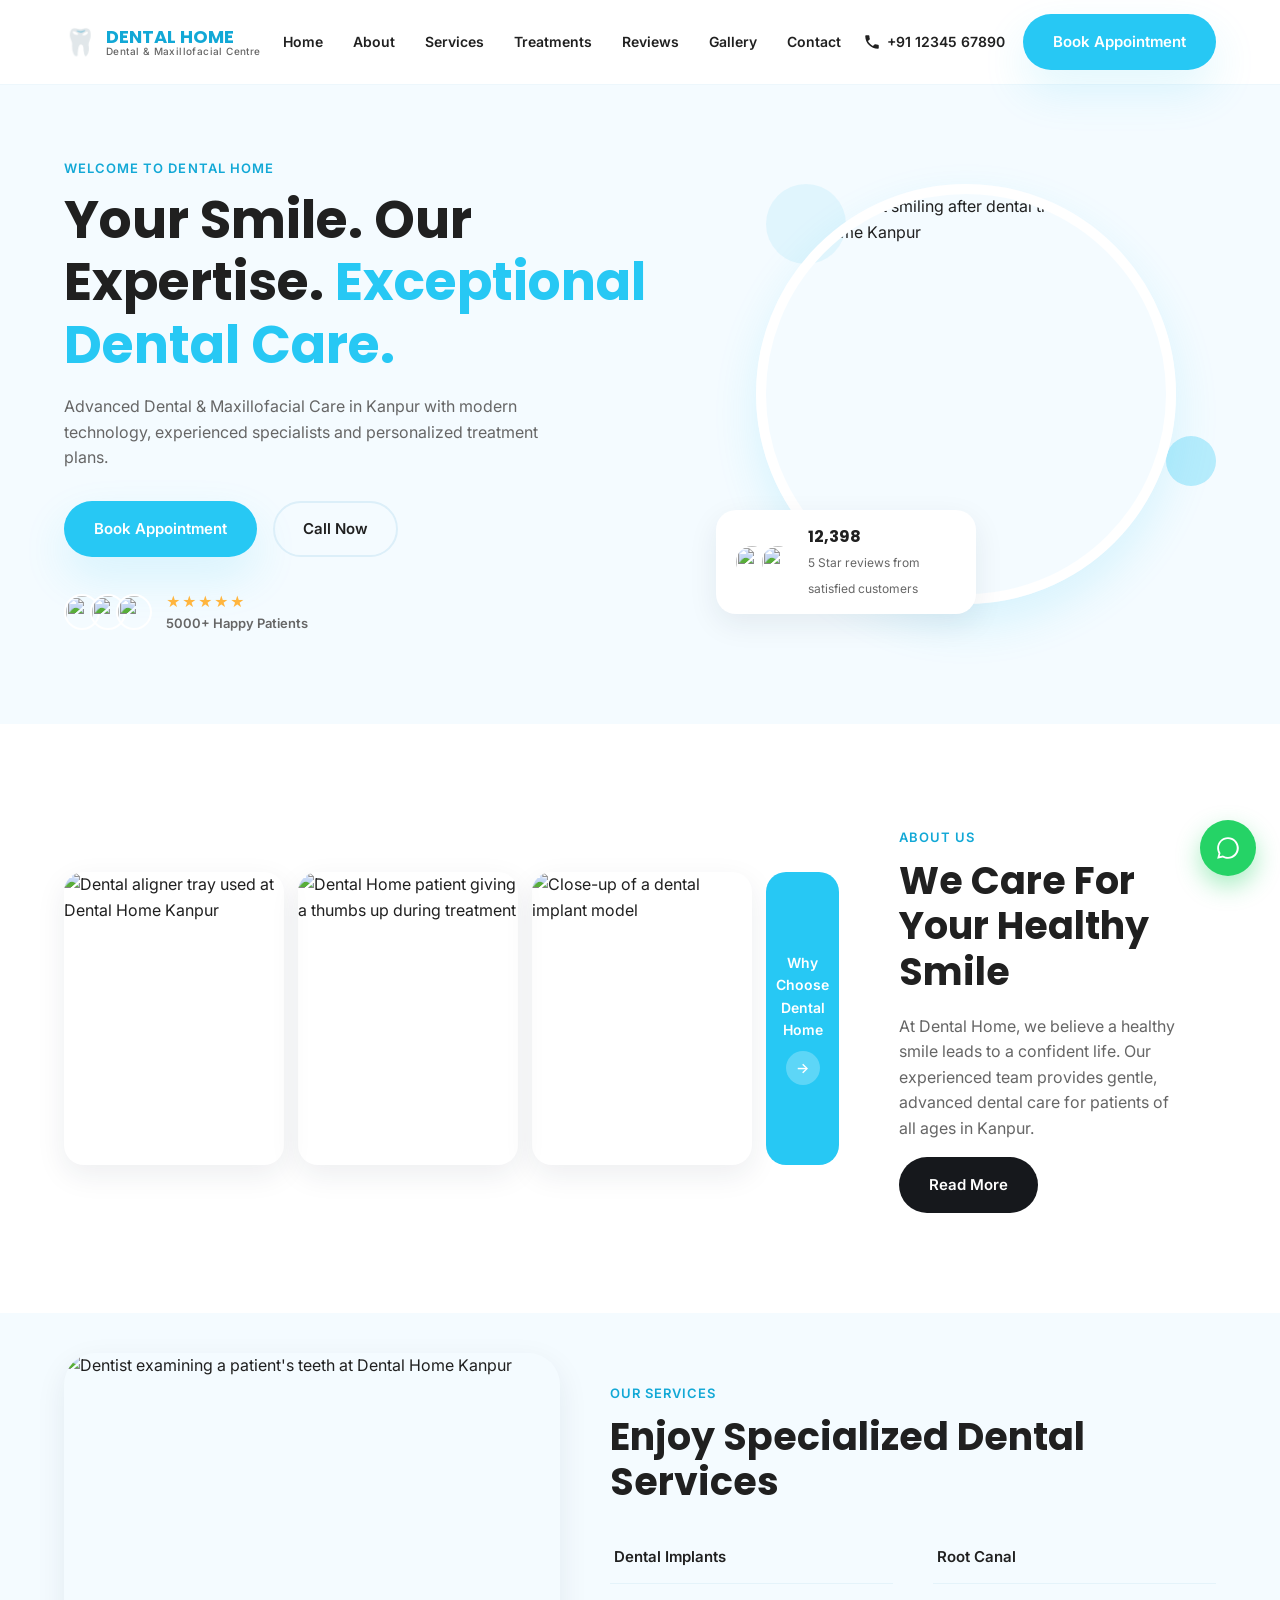
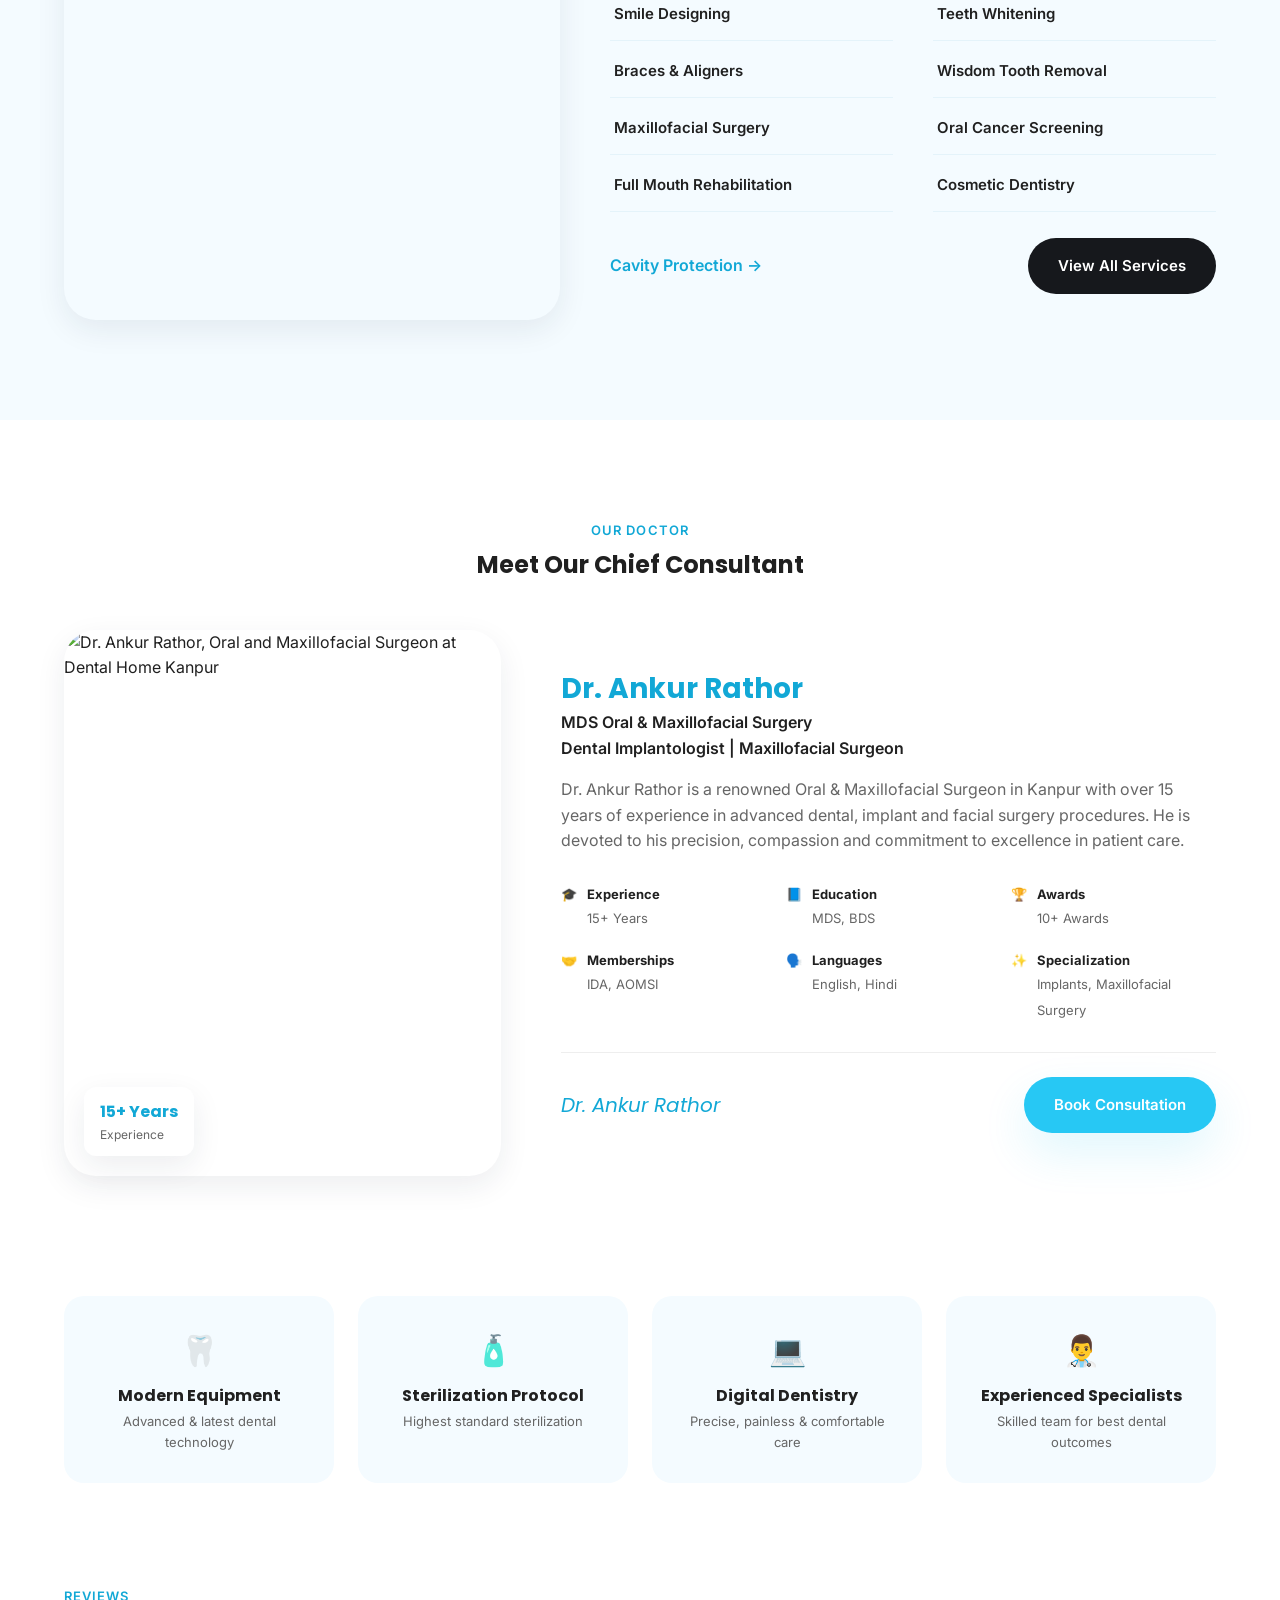
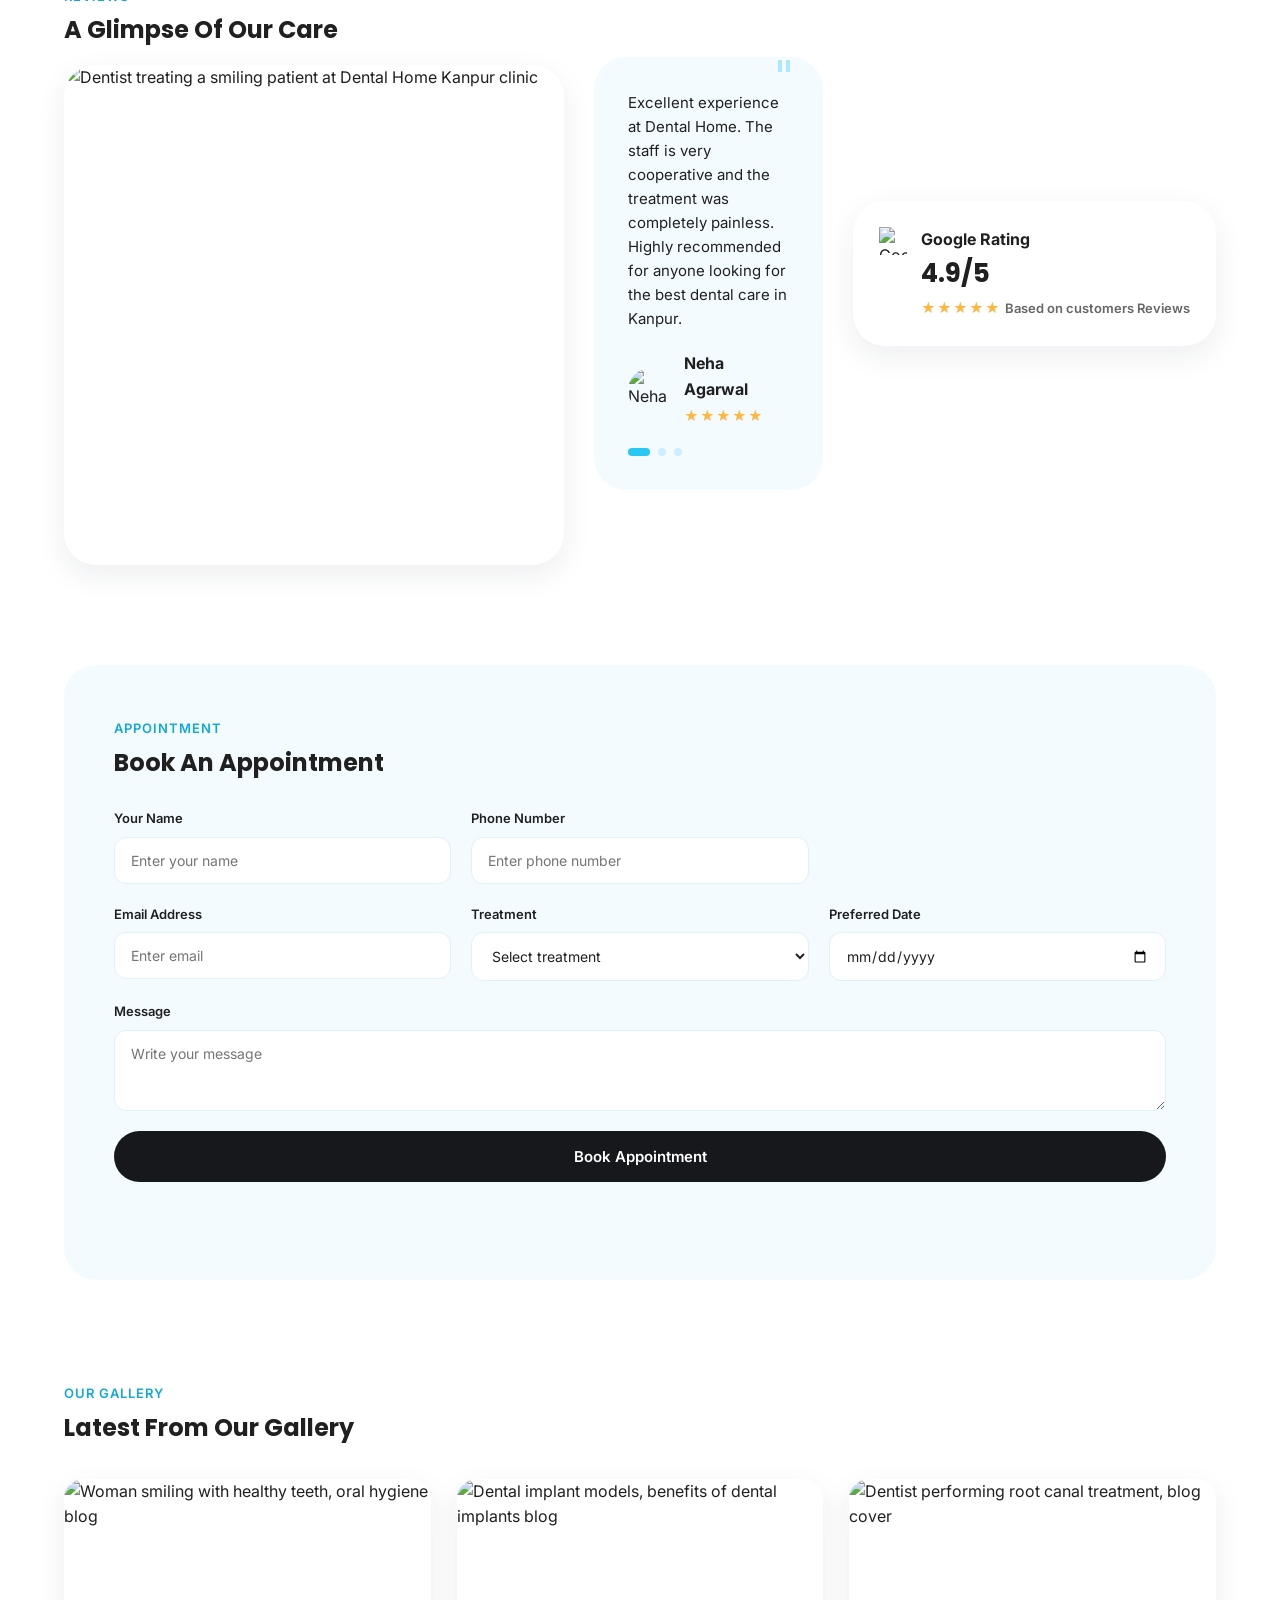
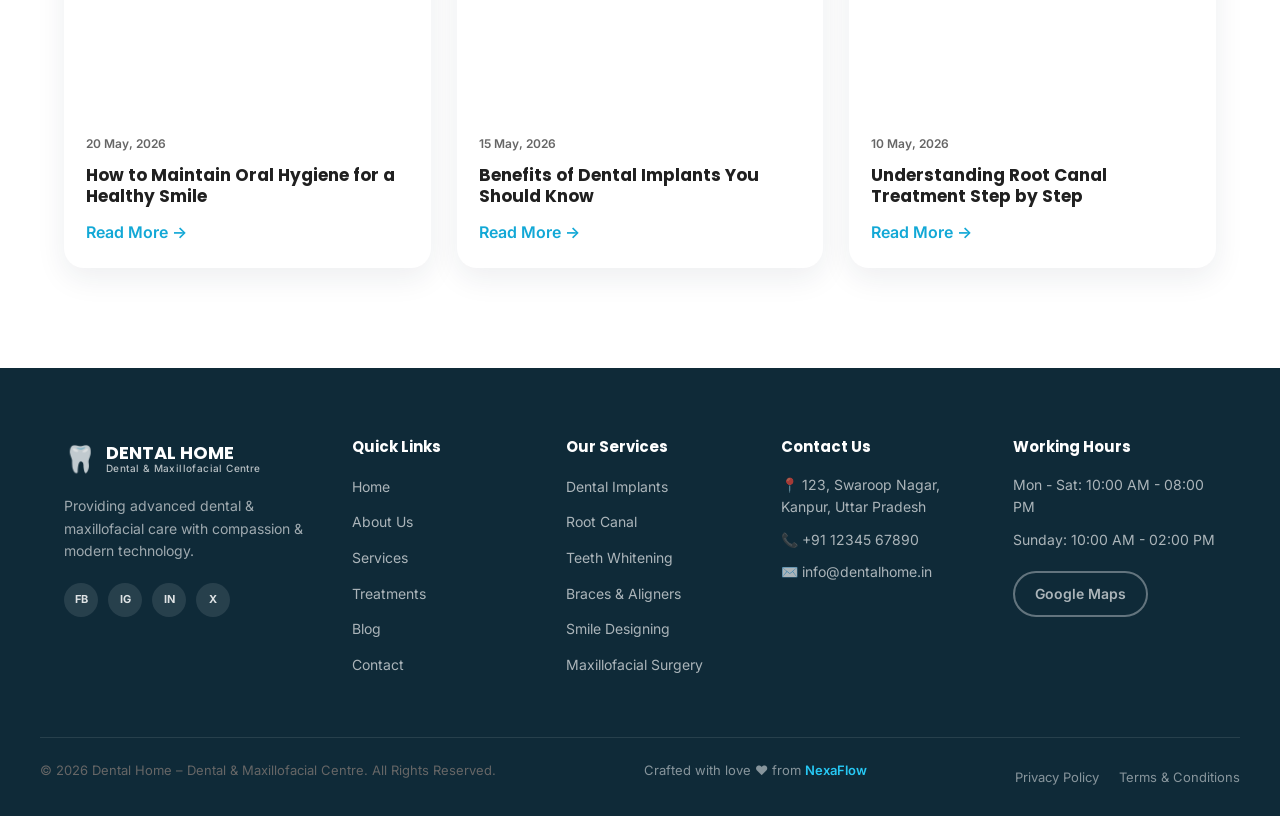
==== index.html @ b5e9bd41 "Update index.html" ====
<!DOCTYPE html>
<html lang="en">
<head>
<meta charset="UTF-8">
<meta name="viewport" content="width=device-width, initial-scale=1.0, viewport-fit=cover">
<title>Dental Home Kanpur | Best Dental & Maxillofacial Clinic in Kanpur</title>
<meta name="description" content="Dental Home is a premium Dental & Maxillofacial Centre in Kanpur offering dental implants, root canal, smile designing, braces, and maxillofacial surgery by Dr. Ankur Rathor. Book an appointment today.">
<meta name="keywords" content="dentist in Kanpur, dental implants Kanpur, maxillofacial surgeon Kanpur, root canal Kanpur, best dental clinic Kanpur, Dr Ankur Rathor dentist, smile designing Kanpur, braces Kanpur">
<meta name="robots" content="index, follow, max-image-preview:large">
<meta name="author" content="Dental Home - Dental & Maxillofacial Centre">
<link rel="canonical" href="https://www.dentalhome.in/">

<!-- Open Graph -->
<meta property="og:type" content="business.business">
<meta property="og:title" content="Dental Home Kanpur | Dental & Maxillofacial Centre">
<meta property="og:description" content="Advanced Dental & Maxillofacial Care in Kanpur with modern technology, experienced specialists and personalized treatment plans.">
<meta property="og:url" content="https://www.dentalhome.in/">
<meta property="og:image" content="https://www.dentalhome.in/assets/og-image.jpg">
<meta property="og:locale" content="en_IN">
<meta property="og:site_name" content="Dental Home">

<!-- Twitter -->
<meta name="twitter:card" content="summary_large_image">
<meta name="twitter:title" content="Dental Home Kanpur | Dental & Maxillofacial Centre">
<meta name="twitter:description" content="Advanced Dental & Maxillofacial Care in Kanpur with modern technology, experienced specialists and personalized treatment plans.">
<meta name="twitter:image" content="https://www.dentalhome.in/assets/og-image.jpg">

<!-- Geo -->
<meta name="geo.region" content="IN-UP">
<meta name="geo.placename" content="Kanpur">
<meta name="geo.position" content="26.4499;80.3319">
<meta name="ICBM" content="26.4499, 80.3319">

<!-- Preconnects for performance -->
<link rel="preconnect" href="https://fonts.googleapis.com">
<link rel="preconnect" href="https://fonts.gstatic.com" crossorigin>
<link rel="dns-prefetch" href="https://fonts.googleapis.com">

<!-- Fonts: Poppins (headings) + Inter (body) -->
<link href="https://fonts.googleapis.com/css2?family=Poppins:wght@500;600;700;800&family=Inter:wght@400;500;600;700&display=swap" rel="stylesheet">

<link rel="preload" as="style" href="styles.css">
<link rel="stylesheet" href="styles.css">

<link rel="icon" href="data:image/svg+xml,<svg xmlns=%22http://www.w3.org/2000/svg%22 viewBox=%220 0 100 100%22><text y=%22.9em%22 font-size=%2290%22>🦷</text></svg>">

<!-- Structured Data: Dentist / LocalBusiness -->
<script type="application/ld+json">
{
  "@context": "https://schema.org",
  "@graph": [
    {
      "@type": "Dentist",
      "@id": "https://www.dentalhome.in/#business",
      "name": "Dental Home - Dental & Maxillofacial Centre",
      "image": "https://www.dentalhome.in/assets/og-image.jpg",
      "url": "https://www.dentalhome.in/",
      "telephone": "+91-1234567890",
      "priceRange": "₹₹",
      "address": {
        "@type": "PostalAddress",
        "streetAddress": "123, Swaroop Nagar",
        "addressLocality": "Kanpur",
        "addressRegion": "Uttar Pradesh",
        "postalCode": "208002",
        "addressCountry": "IN"
      },
      "geo": {
        "@type": "GeoCoordinates",
        "latitude": 26.4499,
        "longitude": 80.3319
      },
      "openingHoursSpecification": [
        {
          "@type": "OpeningHoursSpecification",
          "dayOfWeek": ["Monday","Tuesday","Wednesday","Thursday","Friday","Saturday"],
          "opens": "10:00",
          "closes": "20:00"
        },
        {
          "@type": "OpeningHoursSpecification",
          "dayOfWeek": ["Sunday"],
          "opens": "10:00",
          "closes": "14:00"
        }
      ],
      "aggregateRating": {
        "@type": "AggregateRating",
        "ratingValue": "4.9",
        "reviewCount": "5000"
      },
      "medicalSpecialty": ["Dentistry", "OralSurgery"],
      "sameAs": [
        "https://www.facebook.com/dentalhome",
        "https://www.instagram.com/dentalhome",
        "https://www.google.com/maps/place/Dental+Home"
      ]
    },
    {
      "@type": "Physician",
      "name": "Dr. Ankur Rathor",
      "jobTitle": "Oral & Maxillofacial Surgeon, Dental Implantologist",
      "worksFor": { "@id": "https://www.dentalhome.in/#business" },
      "medicalSpecialty": "Oral and Maxillofacial Surgery"
    }
  ]
}
</script>
</head>
<body>

<a class="skip-link" href="#main-content">Skip to main content</a>

<!-- ===== HEADER / NAV ===== -->
<header class="site-header" id="siteHeader">
  <div class="container header-inner">
    <a href="#home" class="logo" aria-label="Dental Home homepage">
      <span class="logo-icon" aria-hidden="true">🦷</span>
      <span class="logo-text">
        DENTAL HOME
        <small>Dental &amp; Maxillofacial Centre</small>
      </span>
    </a>

    <nav class="main-nav" id="mainNav" aria-label="Primary">
      <ul>
        <li><a href="#home">Home</a></li>
        <li><a href="#about">About</a></li>
        <li><a href="#services">Services</a></li>
        <li><a href="#treatments">Treatments</a></li>
        <li><a href="#gallery">Reviews</a></li>
        <li><a href="#blog">Gallery</a></li>
        <li><a href="#contact">Contact</a></li>
      </ul>
    </nav>

    <div class="header-actions">
      <a href="tel:+911234567890" class="header-phone" aria-label="Call Dental Home">
        <svg width="18" height="18" viewBox="0 0 24 24" fill="none" aria-hidden="true"><path d="M6.6 10.8c1.4 2.8 3.8 5.1 6.6 6.6l2.2-2.2c.3-.3.7-.4 1-.2 1.1.4 2.3.6 3.6.6.6 0 1 .4 1 1V20c0 .6-.4 1-1 1C10.6 21 3 13.4 3 4c0-.6.4-1 1-1h3.5c.6 0 1 .4 1 1 0 1.3.2 2.5.6 3.6.1.4 0 .8-.2 1L6.6 10.8z" fill="currentColor"/></svg>
        <span>+91 12345 67890</span>
      </a>
      <a href="#appointment" class="btn btn-primary">Book Appointment</a>
      <button class="menu-toggle" id="menuToggle" aria-label="Toggle menu" aria-expanded="false" aria-controls="mainNav">
        <span></span><span></span><span></span>
      </button>
    </div>
  </div>
</header>

<main id="main-content">

  <!-- ===== HERO ===== -->
  <section class="hero" id="home">
    <div class="container hero-grid">
      <div class="hero-content" data-animate="fade-up">
        <p class="eyebrow">Welcome to Dental Home</p>
        <h1>Your Smile. Our Expertise. <span class="text-accent">Exceptional Dental Care.</span></h1>
        <p class="hero-sub">Advanced Dental &amp; Maxillofacial Care in Kanpur with modern technology, experienced specialists and personalized treatment plans.</p>
        <div class="hero-cta">
          <a href="#appointment" class="btn btn-primary">Book Appointment</a>
          <a href="tel:+911234567890" class="btn btn-outline">Call Now</a>
        </div>
        <div class="hero-social-proof">
          <div class="avatar-stack" aria-hidden="true">
            <img src="https://i.pravatar.cc/60?img=12" alt="" width="36" height="36" loading="lazy">
            <img src="https://i.pravatar.cc/60?img=32" alt="" width="36" height="36" loading="lazy">
            <img src="https://i.pravatar.cc/60?img=45" alt="" width="36" height="36" loading="lazy">
          </div>
          <div class="rating-line">
            <span class="stars" aria-label="5 out of 5 stars">★★★★★</span>
            <span class="rating-text">5000+ Happy Patients</span>
          </div>
        </div>
      </div>

      <div class="hero-visual" data-animate="fade-up" data-delay="150">
        <div class="hero-circle">
          <img src="https://images.unsplash.com/photo-1541216970279-affbfdd55aa8?w=900&q=80&auto=format&fit=crop" alt="Happy patient smiling after dental treatment at Dental Home Kanpur" width="640" height="640" loading="eager" fetchpriority="high">
        </div>
        <span class="floating-shape shape-1" aria-hidden="true"></span>
        <span class="floating-shape shape-2" aria-hidden="true"></span>
        <div class="floating-card" data-animate="fade-up" data-delay="300">
          <div class="avatar-stack" aria-hidden="true">
            <img src="https://i.pravatar.cc/60?img=5" alt="" width="30" height="30" loading="lazy">
            <img src="https://i.pravatar.cc/60?img=8" alt="" width="30" height="30" loading="lazy">
          </div>
          <div>
            <strong>12,398</strong>
            <span>5 Star reviews from satisfied customers</span>
          </div>
        </div>
      </div>
    </div>
  </section>

  <!-- ===== ABOUT ===== -->
  <section class="about" id="about">
    <div class="container about-grid">
      <div class="about-media" data-animate="fade-up">
        <div class="media-grid">
          <img src="https://images.unsplash.com/photo-1588776814546-1ffcf47267a5?w=500&q=80&auto=format&fit=crop" alt="Dental aligner tray used at Dental Home Kanpur" width="220" height="280" loading="lazy">
          <img src="https://images.unsplash.com/photo-1606811841689-23dfddce3e95?w=500&q=80&auto=format&fit=crop" alt="Dental Home patient giving a thumbs up during treatment" width="220" height="280" loading="lazy">
          <img src="https://images.unsplash.com/photo-1609840114035-3c981b782dfe?w=500&q=80&auto=format&fit=crop" alt="Close-up of a dental implant model" width="220" height="280" loading="lazy">
          <a href="#services" class="media-cta">
            <span>Why Choose<br>Dental Home</span>
            <span class="play-dot" aria-hidden="true">→</span>
          </a>
        </div>
      </div>
      <div class="about-content" data-animate="fade-up" data-delay="150">
        <p class="eyebrow">About Us</p>
        <h2>We Care For Your Healthy Smile</h2>
        <p>At Dental Home, we believe a healthy smile leads to a confident life. Our experienced team provides gentle, advanced dental care for patients of all ages in Kanpur.</p>
        <a href="#about" class="btn btn-dark">Read More</a>
      </div>
    </div>
  </section>

  <!-- ===== SERVICES ===== -->
  <section class="services" id="services">
    <div class="container services-grid">
      <div class="services-media" data-animate="fade-up">
        <img src="https://images.unsplash.com/photo-1629909613654-28e377c37b09?w=700&q=80&auto=format&fit=crop" alt="Dentist examining a patient's teeth at Dental Home Kanpur" width="560" height="640" loading="lazy">
      </div>
      <div class="services-content" data-animate="fade-up" data-delay="150">
        <p class="eyebrow">Our Services</p>
        <h2>Enjoy Specialized Dental Services</h2>
        <ul class="services-list" id="treatments">
          <li><a href="#appointment"><span>Dental Implants</span><span class="arrow">→</span></a></li>
          <li><a href="#appointment"><span>Root Canal</span><span class="arrow">→</span></a></li>
          <li><a href="#appointment"><span>Smile Designing</span><span class="arrow">→</span></a></li>
          <li><a href="#appointment"><span>Teeth Whitening</span><span class="arrow">→</span></a></li>
          <li><a href="#appointment"><span>Braces &amp; Aligners</span><span class="arrow">→</span></a></li>
          <li><a href="#appointment"><span>Wisdom Tooth Removal</span><span class="arrow">→</span></a></li>
          <li><a href="#appointment"><span>Maxillofacial Surgery</span><span class="arrow">→</span></a></li>
          <li><a href="#appointment"><span>Oral Cancer Screening</span><span class="arrow">→</span></a></li>
          <li><a href="#appointment"><span>Full Mouth Rehabilitation</span><span class="arrow">→</span></a></li>
          <li><a href="#appointment"><span>Cosmetic Dentistry</span><span class="arrow">→</span></a></li>
        </ul>
        <div class="services-footer">
          <a href="#appointment" class="link-accent">Cavity Protection →</a>
          <a href="#treatments" class="btn btn-dark">View All Services</a>
        </div>
      </div>
    </div>
  </section>

  <!-- ===== DOCTOR BIO ===== -->
  <section class="doctor" id="doctor">
    <div class="container">
      <p class="eyebrow center">Our Doctor</p>
      <h2 class="center">Meet Our Chief Consultant</h2>

      <div class="doctor-grid">
        <div class="doctor-media" data-animate="fade-up">
          <img src="ankur-image.webp" alt="Dr. Ankur Rathor, Oral and Maxillofacial Surgeon at Dental Home Kanpur" width="480" height="560" loading="lazy">
          <span class="badge-experience">
            <strong>15+ Years</strong>
            <span>Experience</span>
          </span>
        </div>

        <div class="doctor-content" data-animate="fade-up" data-delay="150">
          <h3>Dr. Ankur Rathor</h3>
          <p class="doctor-title">MDS Oral &amp; Maxillofacial Surgery<br>Dental Implantologist | Maxillofacial Surgeon</p>
          <p class="doctor-bio">Dr. Ankur Rathor is a renowned Oral &amp; Maxillofacial Surgeon in Kanpur with over 15 years of experience in advanced dental, implant and facial surgery procedures. He is devoted to his precision, compassion and commitment to excellence in patient care.</p>

          <div class="doctor-facts">
            <div class="fact"><span class="fact-icon" aria-hidden="true">🎓</span><div><strong>Experience</strong><span>15+ Years</span></div></div>
            <div class="fact"><span class="fact-icon" aria-hidden="true">📘</span><div><strong>Education</strong><span>MDS, BDS</span></div></div>
            <div class="fact"><span class="fact-icon" aria-hidden="true">🏆</span><div><strong>Awards</strong><span>10+ Awards</span></div></div>
            <div class="fact"><span class="fact-icon" aria-hidden="true">🤝</span><div><strong>Memberships</strong><span>IDA, AOMSI</span></div></div>
            <div class="fact"><span class="fact-icon" aria-hidden="true">🗣️</span><div><strong>Languages</strong><span>English, Hindi</span></div></div>
            <div class="fact"><span class="fact-icon" aria-hidden="true">✨</span><div><strong>Specialization</strong><span>Implants, Maxillofacial Surgery</span></div></div>
          </div>

          <div class="doctor-footer">
            <span class="signature">Dr. Ankur Rathor</span>
            <a href="#appointment" class="btn btn-primary">Book Consultation</a>
          </div>
        </div>
      </div>
    </div>
  </section>

  <!-- ===== HIGHLIGHTS ===== -->
  <section class="highlights">
    <div class="container highlights-grid">
      <div class="highlight-card" data-animate="fade-up">
        <span class="highlight-icon" aria-hidden="true">🦷</span>
        <h3>Modern Equipment</h3>
        <p>Advanced &amp; latest dental technology</p>
      </div>
      <div class="highlight-card" data-animate="fade-up" data-delay="100">
        <span class="highlight-icon" aria-hidden="true">🧴</span>
        <h3>Sterilization Protocol</h3>
        <p>Highest standard sterilization</p>
      </div>
      <div class="highlight-card" data-animate="fade-up" data-delay="200">
        <span class="highlight-icon" aria-hidden="true">💻</span>
        <h3>Digital Dentistry</h3>
        <p>Precise, painless &amp; comfortable care</p>
      </div>
      <div class="highlight-card" data-animate="fade-up" data-delay="300">
        <span class="highlight-icon" aria-hidden="true">👨‍⚕️</span>
        <h3>Experienced Specialists</h3>
        <p>Skilled team for best dental outcomes</p>
      </div>
    </div>
  </section>

  <!-- ===== GALLERY + TESTIMONIALS ===== -->
  <section class="gallery" id="gallery">
    <div class="container gallery-grid">
      <div class="gallery-media" data-animate="fade-up">
        <p class="eyebrow">Reviews</p>
        <h2>A Glimpse Of Our Care</h2>
        <img src="https://images.unsplash.com/photo-1588776814546-1ffcf47267a5?w=700&q=80&auto=format&fit=crop" alt="Dentist treating a smiling patient at Dental Home Kanpur clinic" width="500" height="500" loading="lazy">
      </div>

      <div class="testimonial-card" data-animate="fade-up" data-delay="150">
        <span class="quote-mark" aria-hidden="true">"</span>
        <blockquote>
          Excellent experience at Dental Home. The staff is very cooperative and the treatment was completely painless. Highly recommended for anyone looking for the best dental care in Kanpur.
        </blockquote>
        <div class="testimonial-author">
          <img src="https://i.pravatar.cc/60?img=33" alt="Neha Agarwal, patient at Dental Home" width="44" height="44" loading="lazy">
          <div>
            <strong>Neha Agarwal</strong>
            <span class="stars" aria-label="5 out of 5 stars">★★★★★</span>
          </div>
        </div>
        <div class="testimonial-dots" role="tablist" aria-label="Testimonial navigation">
          <button class="dot active" role="tab" aria-selected="true" aria-label="Testimonial 1"></button>
          <button class="dot" role="tab" aria-selected="false" aria-label="Testimonial 2"></button>
          <button class="dot" role="tab" aria-selected="false" aria-label="Testimonial 3"></button>
        </div>
      </div>

      <div class="google-rating-card" data-animate="fade-up" data-delay="300">
        <img src="https://upload.wikimedia.org/wikipedia/commons/5/53/Google_%22G%22_Logo.svg" alt="Google" width="28" height="28" loading="lazy">
        <div>
          <strong>Google Rating</strong>
          <div class="rating-value">4.9/5</div>
          <span class="stars" aria-label="4.9 out of 5 stars">★★★★★</span>
          <span class="rating-text">Based on customers Reviews</span>
        </div>
      </div>
    </div>
  </section>

  <!-- ===== APPOINTMENT FORM ===== -->
  <section class="appointment" id="appointment">
    <div class="container">
      <div class="appointment-card" data-animate="fade-up">
        <p class="eyebrow">Appointment</p>
        <h2>Book An Appointment</h2>
        <form id="appointmentForm" class="appointment-form" novalidate>
          <div class="form-row">
            <div class="form-field">
              <label for="fullName">Your Name</label>
              <input type="text" id="fullName" name="fullName" placeholder="Enter your name" required autocomplete="name">
            </div>
            <div class="form-field">
              <label for="phone">Phone Number</label>
              <input type="tel" id="phone" name="phone" placeholder="Enter phone number" required autocomplete="tel" pattern="[0-9+\-\s]{7,15}">
            </div>
          </div>
          <div class="form-row">
            <div class="form-field">
              <label for="email">Email Address</label>
              <input type="email" id="email" name="email" placeholder="Enter email" required autocomplete="email">
            </div>
            <div class="form-field">
              <label for="treatment">Treatment</label>
              <select id="treatment" name="treatment" required>
                <option value="" disabled selected>Select treatment</option>
                <option>Dental Implants</option>
                <option>Root Canal</option>
                <option>Smile Designing</option>
                <option>Teeth Whitening</option>
                <option>Braces &amp; Aligners</option>
                <option>Wisdom Tooth Removal</option>
                <option>Maxillofacial Surgery</option>
                <option>Oral Cancer Screening</option>
                <option>Full Mouth Rehabilitation</option>
                <option>Cosmetic Dentistry</option>
              </select>
            </div>
            <div class="form-field">
              <label for="date">Preferred Date</label>
              <input type="date" id="date" name="date" required>
            </div>
          </div>
          <div class="form-field">
            <label for="message">Message</label>
            <textarea id="message" name="message" rows="3" placeholder="Write your message"></textarea>
          </div>
          <button type="submit" class="btn btn-dark btn-block">Book Appointment</button>
          <p class="form-status" id="formStatus" role="status" aria-live="polite"></p>
        </form>
      </div>
    </div>
  </section>

  <!-- ===== BLOG ===== -->
  <section class="blog" id="blog">
    <div class="container">
      <p class="eyebrow">Our Gallery</p>
      <h2>Latest From Our Gallery</h2>
      <div class="blog-grid">
        <article class="blog-card" data-animate="fade-up">
          <img src="https://images.unsplash.com/photo-1606811841689-23dfddce3e95?w=500&q=80&auto=format&fit=crop" alt="Woman smiling with healthy teeth, oral hygiene blog" width="400" height="240" loading="lazy">
          <div class="blog-card-body">
            <time datetime="2026-05-20">20 May, 2026</time>
            <h3><a href="#blog">How to Maintain Oral Hygiene for a Healthy Smile</a></h3>
            <a href="#blog" class="link-accent">Read More →</a>
          </div>
        </article>
        <article class="blog-card" data-animate="fade-up" data-delay="100">
          <img src="https://images.unsplash.com/photo-1609840114035-3c981b782dfe?w=500&q=80&auto=format&fit=crop" alt="Dental implant models, benefits of dental implants blog" width="400" height="240" loading="lazy">
          <div class="blog-card-body">
            <time datetime="2026-05-15">15 May, 2026</time>
            <h3><a href="#blog">Benefits of Dental Implants You Should Know</a></h3>
            <a href="#blog" class="link-accent">Read More →</a>
          </div>
        </article>
        <article class="blog-card" data-animate="fade-up" data-delay="200">
          <img src="https://images.unsplash.com/photo-1629909613654-28e377c37b09?w=500&q=80&auto=format&fit=crop" alt="Dentist performing root canal treatment, blog cover" width="400" height="240" loading="lazy">
          <div class="blog-card-body">
            <time datetime="2026-05-10">10 May, 2026</time>
            <h3><a href="#blog">Understanding Root Canal Treatment Step by Step</a></h3>
            <a href="#blog" class="link-accent">Read More →</a>
          </div>
        </article>
      </div>
    </div>
  </section>

</main>

<!-- ===== FOOTER ===== -->
<footer class="site-footer" id="contact">
  <div class="container footer-grid">
    <div class="footer-brand">
      <a href="#home" class="logo logo-light">
        <span class="logo-icon" aria-hidden="true">🦷</span>
        <span class="logo-text">DENTAL HOME<small>Dental &amp; Maxillofacial Centre</small></span>
      </a>
      <p>Providing advanced dental &amp; maxillofacial care with compassion &amp; modern technology.</p>
      <div class="social-icons">
        <a href="#" aria-label="Facebook">FB</a>
        <a href="#" aria-label="Instagram">IG</a>
        <a href="#" aria-label="LinkedIn">IN</a>
        <a href="#" aria-label="Twitter">X</a>
      </div>
    </div>

    <nav class="footer-col" aria-label="Quick Links">
      <h4>Quick Links</h4>
      <ul>
        <li><a href="#home">Home</a></li>
        <li><a href="#about">About Us</a></li>
        <li><a href="#services">Services</a></li>
        <li><a href="#treatments">Treatments</a></li>
        <li><a href="#blog">Blog</a></li>
        <li><a href="#contact">Contact</a></li>
      </ul>
    </nav>

    <nav class="footer-col" aria-label="Our Services">
      <h4>Our Services</h4>
      <ul>
        <li><a href="#appointment">Dental Implants</a></li>
        <li><a href="#appointment">Root Canal</a></li>
        <li><a href="#appointment">Teeth Whitening</a></li>
        <li><a href="#appointment">Braces &amp; Aligners</a></li>
        <li><a href="#appointment">Smile Designing</a></li>
        <li><a href="#appointment">Maxillofacial Surgery</a></li>
      </ul>
    </nav>

    <div class="footer-col">
      <h4>Contact Us</h4>
      <ul class="contact-list">
        <li>📍 123, Swaroop Nagar, Kanpur, Uttar Pradesh</li>
        <li>📞 <a href="tel:+911234567890">+91 12345 67890</a></li>
        <li>✉️ <a href="mailto:info@dentalhome.in">info@dentalhome.in</a></li>
      </ul>
    </div>

    <div class="footer-col">
      <h4>Working Hours</h4>
      <ul class="contact-list">
        <li>Mon - Sat: 10:00 AM - 08:00 PM</li>
        <li>Sunday: 10:00 AM - 02:00 PM</li>
      </ul>
      <a href="https://maps.google.com" target="_blank" rel="noopener" class="btn btn-outline-light btn-sm">Google Maps</a>
    </div>
  </div>

  <div class="container footer-bottom">
    <p>© 2026 Dental Home – Dental &amp; Maxillofacial Centre. All Rights Reserved.</p>
    <p class="crafted-by">Crafted with love <span class="beating-heart">❤️</span> from <a href="https://www.gonexaflow.com" target="_blank" rel="noopener">NexaFlow</a></p>
    <div class="footer-legal">
      <a href="#">Privacy Policy</a>
      <a href="#">Terms &amp; Conditions</a>
    </div>
  </div>
</footer>

<a href="https://wa.me/911234567890" class="whatsapp-fab" target="_blank" rel="noopener" aria-label="Chat on WhatsApp">
  <svg width="26" height="26" viewBox="0 0 24 24" fill="white" aria-hidden="true"><path d="M12 2C6.5 2 2 6.5 2 12c0 1.8.5 3.5 1.3 5L2 22l5.2-1.3c1.4.8 3.1 1.3 4.8 1.3 5.5 0 10-4.5 10-10S17.5 2 12 2zm0 18.2c-1.5 0-3-.4-4.3-1.1l-.3-.2-3.1.8.8-3-.2-.3c-.8-1.3-1.2-2.8-1.2-4.4 0-4.5 3.7-8.2 8.2-8.2s8.2 3.7 8.2 8.2-3.6 8.2-8.1 8.2z"/></svg>
</a>

<script src="script.js" defer></script>
</body>
</html>
---- styles.css ----
/* =========================================================
   DENTAL HOME — styles.css
   ========================================================= */

:root {
  --bg: #FFFFFF;
  --bg-soft: #F4FBFF;
  --accent: #27C8F4;
  --accent-dark: #12A8D6;
  --text-dark: #202020;
  --text-light: #666666;
  --white: #ffffff;
  --radius-lg: 32px;
  --radius-md: 20px;
  --radius-sm: 12px;
  --radius-pill: 999px;
  --shadow-soft: 0 20px 45px rgba(39,200,244,0.14);
  --shadow-card: 0 10px 30px rgba(20,40,60,0.08);
  --container: 1200px;
  --font-head: "Poppins", sans-serif;
  --font-body: "Inter", sans-serif;
  --transition: 0.3s ease;
}

html, body {
  max-width: 100%;
  overflow-x: hidden;
}
* { box-sizing: border-box; }
html { scroll-behavior: smooth; }
body {
  margin: 0;
  font-family: var(--font-body);
  color: var(--text-dark);
  background: var(--bg);
  line-height: 1.6;
  overflow-x: hidden;
}
img { max-width: 100%; height: auto; display: block; }
a { text-decoration: none; color: inherit; }
ul { list-style: none; margin: 0; padding: 0; }
h1, h2, h3, h4 { font-family: var(--font-head); font-weight: 700; margin: 0 0 .5em; line-height: 1.2; color: var(--text-dark); }
p { margin: 0 0 1em; color: var(--text-light); }
button { font-family: inherit; cursor: pointer; }
input, select, textarea { font-family: inherit; }

.container {
  max-width: var(--container);
  margin: 0 auto;
  padding: 0 24px;
}

.skip-link {
  position: absolute; left: -999px; top: 0; background: var(--accent); color: #fff;
  padding: 10px 16px; border-radius: 0 0 8px 0; z-index: 1000;
}
.skip-link:focus { left: 0; }

.eyebrow {
  display: inline-block;
  font-size: 13px;
  font-weight: 600;
  letter-spacing: .08em;
  text-transform: uppercase;
  color: var(--accent-dark);
  margin-bottom: 10px;
}
.eyebrow.center { display: block; text-align: center; }
h2.center { text-align: center; margin-bottom: 50px; }

.text-accent { color: var(--accent); }

/* ---------- Buttons ---------- */
.btn {
  display: inline-flex;
  align-items: center;
  justify-content: center;
  gap: 8px;
  padding: 14px 28px;
  border-radius: var(--radius-pill);
  font-weight: 600;
  font-size: 15px;
  border: 2px solid transparent;
  transition: transform var(--transition), box-shadow var(--transition), background var(--transition), color var(--transition);
  white-space: nowrap;
}
.btn-primary { background: var(--accent); color: #fff; box-shadow: var(--shadow-soft); }
.btn-primary:hover { background: var(--accent-dark); transform: translateY(-2px); }
.btn-outline { background: transparent; border-color: #DCEFF9; color: var(--text-dark); }
.btn-outline:hover { border-color: var(--accent); color: var(--accent-dark); }
.btn-dark { background: #16181c; color: #fff; }
.btn-dark:hover { background: #000; transform: translateY(-2px); }
.btn-outline-light { border: 2px solid rgba(255,255,255,.35); color: #fff; }
.btn-outline-light:hover { background: rgba(255,255,255,.12); }
.btn-sm { padding: 10px 20px; font-size: 13px; }
.btn-block { width: 100%; }

/* =========================================================
   HEADER
   ========================================================= */
.site-header {
  position: sticky; top: 0; z-index: 500;
  background: rgba(255,255,255,.9);
  backdrop-filter: blur(10px);
  border-bottom: 1px solid #EDF7FC;
}
.header-inner {
  display: flex; align-items: center; justify-content: space-between;
  padding-top: 14px; padding-bottom: 14px;
  gap: 20px;
}
.logo { display: flex; align-items: center; gap: 10px; }
.logo-icon { font-size: 26px; }
.logo-text {
  font-family: var(--font-head);
  font-weight: 700;
  font-size: 18px;
  color: var(--accent-dark);
  line-height: 1.1;
  display: flex; flex-direction: column;
}
.logo-text small { font-family: var(--font-body); font-weight: 500; font-size: 10px; color: var(--text-light); letter-spacing: .04em; }
.logo-light .logo-text { color: #fff; }
.logo-light .logo-text small { color: rgba(255,255,255,.7); }

.main-nav ul { display: flex; gap: 30px; }
.main-nav a {
  font-size: 14px; font-weight: 600; color: var(--text-dark);
  position: relative; padding: 4px 0;
}
.main-nav a:hover { color: var(--accent-dark); }
.main-nav a::after {
  content: ""; position: absolute; left: 0; bottom: -4px; height: 2px; width: 0;
  background: var(--accent); transition: width var(--transition);
}
.main-nav a:hover::after { width: 100%; }

.header-actions { display: flex; align-items: center; gap: 18px; }
.header-phone { display: flex; align-items: center; gap: 6px; font-weight: 600; font-size: 14px; color: var(--text-dark); }
.header-phone:hover { color: var(--accent-dark); }

.menu-toggle {
  display: none; flex-direction: column; justify-content: center; gap: 5px;
  width: 40px; height: 40px; background: var(--bg-soft); border: none; border-radius: 10px;
}
.menu-toggle span { display: block; height: 2px; width: 20px; margin: 0 auto; background: var(--text-dark); transition: var(--transition); }
.menu-toggle.open span:nth-child(1) { transform: translateY(7px) rotate(45deg); }
.menu-toggle.open span:nth-child(2) { opacity: 0; }
.menu-toggle.open span:nth-child(3) { transform: translateY(-7px) rotate(-45deg); }

/* =========================================================
   HERO
   ========================================================= */
.hero { background: var(--bg-soft); padding: 70px 0 90px; position: relative; overflow: hidden; }
.hero-grid { display: grid; grid-template-columns: 1.1fr .9fr; gap: 40px; align-items: center; }
.hero-content h1 { font-size: clamp(34px, 4.2vw, 52px); margin-bottom: 18px; }
.hero-sub { font-size: 16px; max-width: 480px; margin-bottom: 30px; }
.hero-cta { display: flex; gap: 16px; margin-bottom: 34px; flex-wrap: wrap; }

.hero-social-proof { display: flex; align-items: center; gap: 14px; }
.avatar-stack { display: flex; }
.avatar-stack img { width: 36px; height: 36px; border-radius: 50%; border: 2px solid #fff; margin-left: -10px; object-fit: cover; }
.avatar-stack img:first-child { margin-left: 0; }
.rating-line { display: flex; flex-direction: column; }
.stars { color: #FFB53E; font-size: 14px; letter-spacing: 1px; }
.rating-text { font-size: 13px; color: var(--text-light); font-weight: 600; }

.hero-visual { position: relative; display: flex; justify-content: center; }
.hero-circle {
  width: min(420px, 90%); aspect-ratio: 1/1; border-radius: 50%; overflow: hidden;
  border: 10px solid #fff; box-shadow: var(--shadow-soft); position: relative; z-index: 2;
}
.hero-circle img { width: 100%; height: 100%; object-fit: cover; }

.floating-shape { position: absolute; border-radius: 50%; opacity: .5; z-index: 1; }
.shape-1 { width: 80px; height: 80px; background: #CDEFFC; top: 0; left: 10%; animation: float 5s ease-in-out infinite; }
.shape-2 { width: 50px; height: 50px; background: var(--accent); top: 60%; right: 0; opacity: .3; animation: float 6s ease-in-out infinite reverse; }

.floating-card {
  position: absolute; bottom: -10px; left: 0; z-index: 3;
  display: flex; align-items: center; gap: 12px;
  background: #fff; border-radius: var(--radius-md); padding: 14px 18px;
  box-shadow: var(--shadow-card); max-width: 260px;
}
.floating-card strong { display: block; font-family: var(--font-head); font-size: 16px; }
.floating-card span { font-size: 12px; color: var(--text-light); }

@keyframes float { 0%,100% { transform: translateY(0);} 50% { transform: translateY(-16px);} }

/* =========================================================
   ABOUT
   ========================================================= */
.about { padding: 100px 0; }
.about-grid { display: grid; grid-template-columns: 1.1fr .9fr; gap: 60px; align-items: center; }
.media-grid { display: grid; grid-template-columns: repeat(4, 1fr); gap: 14px; }
.media-grid img { border-radius: var(--radius-md); aspect-ratio: 3/4; object-fit: cover; box-shadow: var(--shadow-card); }
.media-cta {
  background: var(--accent); border-radius: var(--radius-md); color: #fff;
  display: flex; flex-direction: column; align-items: center; justify-content: center;
  text-align: center; font-weight: 600; font-size: 14px; gap: 10px; padding: 10px;
  transition: transform var(--transition);
}
.media-cta:hover { transform: translateY(-4px); }
.play-dot { width: 34px; height: 34px; border-radius: 50%; background: rgba(255,255,255,.25); display: flex; align-items: center; justify-content: center; }
.about-content h2 { font-size: clamp(28px, 3vw, 38px); }

/* =========================================================
   SERVICES
   ========================================================= */
.services { padding: 40px 0 100px; background: var(--bg-soft); }
.services-grid { display: grid; grid-template-columns: .9fr 1.1fr; gap: 50px; align-items: center; }
.services-media img { border-radius: var(--radius-lg); box-shadow: var(--shadow-card); object-fit: cover; width: 100%; }
.services-content h2 { font-size: clamp(28px, 3vw, 38px); margin-bottom: 26px; }
.services-list { display: grid; grid-template-columns: 1fr 1fr; gap: 4px 40px; margin-bottom: 26px; }
.services-list a {
  display: flex; align-items: center; justify-content: space-between;
  padding: 14px 4px; border-bottom: 1px solid #E4F3FA; font-weight: 600; font-size: 15px;
  transition: color var(--transition), padding-left var(--transition);
}
.services-list a:hover { color: var(--accent-dark); padding-left: 6px; }
.services-list .arrow { color: var(--accent); opacity: 0; transition: opacity var(--transition); }
.services-list a:hover .arrow { opacity: 1; }
.services-footer { display: flex; align-items: center; justify-content: space-between; flex-wrap: wrap; gap: 16px; }
.link-accent { color: var(--accent-dark); font-weight: 600; }
.link-accent:hover { text-decoration: underline; }

/* =========================================================
   DOCTOR
   ========================================================= */
.doctor { padding: 100px 0; }
.doctor-grid { display: grid; grid-template-columns: .8fr 1.2fr; gap: 60px; align-items: center; }
.doctor-media { position: relative; }
.doctor-media img { border-radius: var(--radius-lg); box-shadow: var(--shadow-card); width: 100%; object-fit: cover; aspect-ratio: 4/5; }
.badge-experience {
  position: absolute; bottom: 20px; left: 20px; background: #fff; border-radius: var(--radius-sm);
  padding: 12px 16px; box-shadow: var(--shadow-card); display: flex; flex-direction: column;
}
.badge-experience strong { font-family: var(--font-head); color: var(--accent-dark); }
.badge-experience span { font-size: 12px; color: var(--text-light); }

.doctor-content h3 { font-size: 28px; color: var(--accent-dark); margin-bottom: 4px; }
.doctor-title { font-weight: 600; color: var(--text-dark); margin-bottom: 16px; }
.doctor-facts { display: grid; grid-template-columns: repeat(3, 1fr); gap: 20px; margin: 30px 0; }
.fact { display: flex; align-items: flex-start; gap: 10px; }
.fact-icon { font-size: 20px; }
.fact strong { display: block; font-size: 13px; }
.fact span { font-size: 13px; color: var(--text-light); }
.doctor-footer { display: flex; align-items: center; justify-content: space-between; gap: 20px; flex-wrap: wrap; border-top: 1px solid #EEE; padding-top: 24px; }
.signature { font-family: "Poppins", cursive; font-style: italic; font-size: 20px; color: var(--accent-dark); }

/* =========================================================
   HIGHLIGHTS
   ========================================================= */
.highlights { padding: 20px 0 100px; }
.highlights-grid { display: grid; grid-template-columns: repeat(4, 1fr); gap: 24px; }
.highlight-card {
  background: var(--bg-soft); border-radius: var(--radius-md); padding: 30px 24px; text-align: center;
  transition: transform var(--transition), box-shadow var(--transition);
}
.highlight-card:hover { transform: translateY(-6px); box-shadow: var(--shadow-card); }
.highlight-icon { font-size: 30px; display: inline-block; margin-bottom: 12px; }
.highlight-card h3 { font-size: 16px; margin-bottom: 6px; }
.highlight-card p { font-size: 13px; margin: 0; }

/* =========================================================
   GALLERY / TESTIMONIALS
   ========================================================= */
.gallery { padding: 0 0 100px; }
.gallery-grid { display: grid; grid-template-columns: 1fr 1fr auto; gap: 30px; align-items: start; }
.gallery-media img { border-radius: var(--radius-lg); margin-top: 20px; box-shadow: var(--shadow-card); aspect-ratio: 1/1; object-fit: cover; }
.testimonial-card {
  background: var(--bg-soft); border-radius: var(--radius-lg); padding: 34px; position: relative;
  align-self: center;
}
.quote-mark { font-size: 60px; color: var(--accent); font-family: var(--font-head); line-height: 0; position: absolute; top: 30px; right: 30px; opacity: .35; }
.testimonial-card blockquote { margin: 0 0 20px; font-size: 15px; color: var(--text-dark); font-style: normal; }
.testimonial-author { display: flex; align-items: center; gap: 12px; margin-bottom: 20px; }
.testimonial-author img { width: 44px; height: 44px; border-radius: 50%; object-fit: cover; }
.testimonial-dots { display: flex; gap: 8px; }
.dot { width: 8px; height: 8px; border-radius: 50%; border: none; background: #CDEFFC; padding: 0; }
.dot.active { background: var(--accent); width: 22px; border-radius: var(--radius-pill); }

.google-rating-card {
  background: #fff; border-radius: var(--radius-lg); padding: 26px; box-shadow: var(--shadow-card);
  display: flex; gap: 14px; align-items: flex-start; align-self: center; min-width: 220px;
}
.rating-value { font-family: var(--font-head); font-size: 26px; font-weight: 700; }

/* =========================================================
   APPOINTMENT
   ========================================================= */
.appointment { padding: 0 0 100px; }
.appointment-card { background: var(--bg-soft); border-radius: var(--radius-lg); padding: 50px; }
.appointment-card h2 { margin-bottom: 30px; }
.form-row { display: grid; grid-template-columns: repeat(3, 1fr); gap: 20px; }
.form-field { margin-bottom: 20px; display: flex; flex-direction: column; gap: 8px; }
.form-field label { font-size: 13px; font-weight: 600; color: var(--text-dark); }
.form-field input, .form-field select, .form-field textarea {
  border: 1.5px solid #DFF1FA; background: #fff; border-radius: var(--radius-sm);
  padding: 14px 16px; font-size: 14px; color: var(--text-dark); transition: border-color var(--transition);
  width: 100%;
}
.form-field input:focus, .form-field select:focus, .form-field textarea:focus {
  outline: none; border-color: var(--accent);
}
.form-status { margin-top: 14px; font-weight: 600; font-size: 14px; min-height: 20px; }
.form-status.success { color: #1a9c5b; }
.form-status.error { color: #d64545; }

/* =========================================================
   BLOG
   ========================================================= */
.blog { padding: 0 0 100px; }
.blog h2 { margin-bottom: 36px; }
.blog-grid { display: grid; grid-template-columns: repeat(3, 1fr); gap: 26px; }
.blog-card { border-radius: var(--radius-md); overflow: hidden; box-shadow: var(--shadow-card); background: #fff; transition: transform var(--transition); }
.blog-card:hover { transform: translateY(-6px); }
.blog-card img { aspect-ratio: 16/10; object-fit: cover; }
.blog-card-body { padding: 22px; }
.blog-card-body time { font-size: 12px; color: var(--text-light); font-weight: 600; }
.blog-card-body h3 { font-size: 17px; margin: 10px 0 14px; }
.blog-card-body h3 a:hover { color: var(--accent-dark); }

/* =========================================================
   FOOTER
   ========================================================= */
.site-footer { background: #0F2A38; color: rgba(255,255,255,.85); padding: 70px 0 0; }
.footer-grid { display: grid; grid-template-columns: 1.4fr 1fr 1fr 1.1fr 1.1fr; gap: 30px; padding-bottom: 50px; border-bottom: 1px solid rgba(255,255,255,.1); }
.footer-brand p { color: rgba(255,255,255,.6); font-size: 14px; margin: 16px 0 20px; }
.social-icons { display: flex; gap: 10px; }
.social-icons a {
  width: 34px; height: 34px; border-radius: 50%; background: rgba(255,255,255,.1);
  display: flex; align-items: center; justify-content: center; font-size: 11px; font-weight: 700;
  transition: background var(--transition);
}
.social-icons a:hover { background: var(--accent); }
.footer-col h4 { color: #fff; font-size: 15px; margin-bottom: 18px; }
.footer-col ul li { margin-bottom: 10px; }
.footer-col a { color: rgba(255,255,255,.65); font-size: 14px; transition: color var(--transition); }
.footer-col a:hover { color: var(--accent); }
.contact-list li { font-size: 14px; color: rgba(255,255,255,.65); margin-bottom: 10px; }
.footer-col .btn { margin-top: 10px; }

.footer-bottom { display: flex; justify-content: space-between; align-items: center; flex-wrap: wrap; gap: 10px; padding: 22px 0; font-size: 13px; color: rgba(255,255,255,.5); }
.footer-legal { display: flex; gap: 20px; }
.footer-legal a { color: rgba(255,255,255,.5); }
.footer-legal a:hover { color: #fff; }
.crafted-by { font-size: 13px; color: rgba(255,255,255,.5); }
.crafted-by a { color: var(--accent); font-weight: 600; }
.crafted-by a:hover { text-decoration: underline; }

.beating-heart {
  display: inline-block;
  animation: heartbeat 1.2s ease-in-out infinite;
  transform-origin: center;
}

@keyframes heartbeat {
  0%, 100% { transform: scale(1); }
  15%      { transform: scale(1.3); }
  30%      { transform: scale(1); }
  45%      { transform: scale(1.2); }
  60%      { transform: scale(1); }
}

@media (prefers-reduced-motion: reduce) {
  .beating-heart { animation: none; }
}
/* =========================================================
   WHATSAPP FAB
   ========================================================= */
.whatsapp-fab {
  position: fixed; bottom: 24px; right: 24px; width: 56px; height: 56px; border-radius: 50%;
  background: #25D366; display: flex; align-items: center; justify-content: center;
  box-shadow: 0 10px 25px rgba(37,211,102,.4); z-index: 400; transition: transform var(--transition);
}
.whatsapp-fab:hover { transform: scale(1.08); }

/* =========================================================
   SCROLL ANIMATIONS
   ========================================================= */
[data-animate] { opacity: 0; transform: translateY(28px); transition: opacity .7s ease, transform .7s ease; }
[data-animate].in-view { opacity: 1; transform: translateY(0); }

@media (prefers-reduced-motion: reduce) {
  html { scroll-behavior: auto; }
  [data-animate] { opacity: 1; transform: none; transition: none; }
  .floating-shape { animation: none; }
}

/* =========================================================
   RESPONSIVE
   ========================================================= */
@media (max-width: 1080px) {
  .footer-grid { grid-template-columns: 1fr 1fr 1fr; }
  .footer-brand { grid-column: 1 / -1; }
}

@media (max-width: 960px) {
  .main-nav {
    position: fixed;
    top: 0;
    left: 0;
    width: 100%;
    height: 100vh;
    background: #fff;
    padding: 100px 24px 30px;
    transform: translateX(100%);
    transition: transform var(--transition);
    overflow-y: auto;
    z-index: 900;
  }
  .main-nav.open { transform: translateX(0); }
  .main-nav ul { flex-direction: column; gap: 4px; }
  .main-nav a { display: block; padding: 16px 6px; border-bottom: 1px solid #F0F0F0; font-size: 18px; }
  .menu-toggle { display: flex; z-index: 1000; }
  .header-phone { display: none; }

  .hero-grid, .about-grid, .services-grid, .doctor-grid { grid-template-columns: 1fr; }
  .hero-visual { order: -1; margin-bottom: 20px; }
  .hero-content, .about-content { text-align: center; }
  .hero-cta, .hero-social-proof { justify-content: center; }
  .about-media { order: 2; }

  .gallery-grid { grid-template-columns: 1fr; }
  .gallery-media img { max-width: 420px; margin: 20px auto 0; }
  .google-rating-card { max-width: 420px; margin: 0 auto; }
  .testimonial-card { max-width: 420px; margin: 0 auto; }

  .highlights-grid { grid-template-columns: 1fr 1fr; }
  .blog-grid { grid-template-columns: 1fr; }
  .form-row { grid-template-columns: 1fr; }
  .footer-grid { grid-template-columns: 1fr 1fr; }
}

@media (max-width: 640px) {
  .container { padding: 0 18px; }
  .hero { padding: 40px 0 60px; }
  .about, .doctor { padding: 60px 0; }
  .services { padding: 20px 0 60px; }
  .highlights { padding: 10px 0 60px; }
  .gallery, .appointment, .blog { padding: 0 0 60px; }

  .media-grid { grid-template-columns: 1fr 1fr; }
  .services-list { grid-template-columns: 1fr; }
  .doctor-facts { grid-template-columns: 1fr 1fr; }
  .highlights-grid { grid-template-columns: 1fr; }
  .footer-grid { grid-template-columns: 1fr; text-align: left; }
  .appointment-card { padding: 28px 20px; }
  .hero-cta { flex-direction: column; align-items: stretch; }
  .hero-cta .btn { width: 100%; }
  .btn { padding: 13px 22px; font-size: 14px; }
  .doctor-footer { flex-direction: column; align-items: flex-start; }
}
---- styles.css ----
/* =========================================================
   DENTAL HOME — styles.css
   ========================================================= */

:root {
  --bg: #FFFFFF;
  --bg-soft: #F4FBFF;
  --accent: #27C8F4;
  --accent-dark: #12A8D6;
  --text-dark: #202020;
  --text-light: #666666;
  --white: #ffffff;
  --radius-lg: 32px;
  --radius-md: 20px;
  --radius-sm: 12px;
  --radius-pill: 999px;
  --shadow-soft: 0 20px 45px rgba(39,200,244,0.14);
  --shadow-card: 0 10px 30px rgba(20,40,60,0.08);
  --container: 1200px;
  --font-head: "Poppins", sans-serif;
  --font-body: "Inter", sans-serif;
  --transition: 0.3s ease;
}

html, body {
  max-width: 100%;
  overflow-x: hidden;
}
* { box-sizing: border-box; }
html { scroll-behavior: smooth; }
body {
  margin: 0;
  font-family: var(--font-body);
  color: var(--text-dark);
  background: var(--bg);
  line-height: 1.6;
  overflow-x: hidden;
}
img { max-width: 100%; height: auto; display: block; }
a { text-decoration: none; color: inherit; }
ul { list-style: none; margin: 0; padding: 0; }
h1, h2, h3, h4 { font-family: var(--font-head); font-weight: 700; margin: 0 0 .5em; line-height: 1.2; color: var(--text-dark); }
p { margin: 0 0 1em; color: var(--text-light); }
button { font-family: inherit; cursor: pointer; }
input, select, textarea { font-family: inherit; }

.container {
  max-width: var(--container);
  margin: 0 auto;
  padding: 0 24px;
}

.skip-link {
  position: absolute; left: -999px; top: 0; background: var(--accent); color: #fff;
  padding: 10px 16px; border-radius: 0 0 8px 0; z-index: 1000;
}
.skip-link:focus { left: 0; }

.eyebrow {
  display: inline-block;
  font-size: 13px;
  font-weight: 600;
  letter-spacing: .08em;
  text-transform: uppercase;
  color: var(--accent-dark);
  margin-bottom: 10px;
}
.eyebrow.center { display: block; text-align: center; }
h2.center { text-align: center; margin-bottom: 50px; }

.text-accent { color: var(--accent); }

/* ---------- Buttons ---------- */
.btn {
  display: inline-flex;
  align-items: center;
  justify-content: center;
  gap: 8px;
  padding: 14px 28px;
  border-radius: var(--radius-pill);
  font-weight: 600;
  font-size: 15px;
  border: 2px solid transparent;
  transition: transform var(--transition), box-shadow var(--transition), background var(--transition), color var(--transition);
  white-space: nowrap;
}
.btn-primary { background: var(--accent); color: #fff; box-shadow: var(--shadow-soft); }
.btn-primary:hover { background: var(--accent-dark); transform: translateY(-2px); }
.btn-outline { background: transparent; border-color: #DCEFF9; color: var(--text-dark); }
.btn-outline:hover { border-color: var(--accent); color: var(--accent-dark); }
.btn-dark { background: #16181c; color: #fff; }
.btn-dark:hover { background: #000; transform: translateY(-2px); }
.btn-outline-light { border: 2px solid rgba(255,255,255,.35); color: #fff; }
.btn-outline-light:hover { background: rgba(255,255,255,.12); }
.btn-sm { padding: 10px 20px; font-size: 13px; }
.btn-block { width: 100%; }

/* =========================================================
   HEADER
   ========================================================= */
.site-header {
  position: sticky; top: 0; z-index: 500;
  background: rgba(255,255,255,.9);
  backdrop-filter: blur(10px);
  border-bottom: 1px solid #EDF7FC;
}
.header-inner {
  display: flex; align-items: center; justify-content: space-between;
  padding-top: 14px; padding-bottom: 14px;
  gap: 20px;
}
.logo { display: flex; align-items: center; gap: 10px; }
.logo-icon { font-size: 26px; }
.logo-text {
  font-family: var(--font-head);
  font-weight: 700;
  font-size: 18px;
  color: var(--accent-dark);
  line-height: 1.1;
  display: flex; flex-direction: column;
}
.logo-text small { font-family: var(--font-body); font-weight: 500; font-size: 10px; color: var(--text-light); letter-spacing: .04em; }
.logo-light .logo-text { color: #fff; }
.logo-light .logo-text small { color: rgba(255,255,255,.7); }

.main-nav ul { display: flex; gap: 30px; }
.main-nav a {
  font-size: 14px; font-weight: 600; color: var(--text-dark);
  position: relative; padding: 4px 0;
}
.main-nav a:hover { color: var(--accent-dark); }
.main-nav a::after {
  content: ""; position: absolute; left: 0; bottom: -4px; height: 2px; width: 0;
  background: var(--accent); transition: width var(--transition);
}
.main-nav a:hover::after { width: 100%; }

.header-actions { display: flex; align-items: center; gap: 18px; }
.header-phone { display: flex; align-items: center; gap: 6px; font-weight: 600; font-size: 14px; color: var(--text-dark); }
.header-phone:hover { color: var(--accent-dark); }

.menu-toggle {
  display: none; flex-direction: column; justify-content: center; gap: 5px;
  width: 40px; height: 40px; background: var(--bg-soft); border: none; border-radius: 10px;
}
.menu-toggle span { display: block; height: 2px; width: 20px; margin: 0 auto; background: var(--text-dark); transition: var(--transition); }
.menu-toggle.open span:nth-child(1) { transform: translateY(7px) rotate(45deg); }
.menu-toggle.open span:nth-child(2) { opacity: 0; }
.menu-toggle.open span:nth-child(3) { transform: translateY(-7px) rotate(-45deg); }

/* =========================================================
   HERO
   ========================================================= */
.hero { background: var(--bg-soft); padding: 70px 0 90px; position: relative; overflow: hidden; }
.hero-grid { display: grid; grid-template-columns: 1.1fr .9fr; gap: 40px; align-items: center; }
.hero-content h1 { font-size: clamp(34px, 4.2vw, 52px); margin-bottom: 18px; }
.hero-sub { font-size: 16px; max-width: 480px; margin-bottom: 30px; }
.hero-cta { display: flex; gap: 16px; margin-bottom: 34px; flex-wrap: wrap; }

.hero-social-proof { display: flex; align-items: center; gap: 14px; }
.avatar-stack { display: flex; }
.avatar-stack img { width: 36px; height: 36px; border-radius: 50%; border: 2px solid #fff; margin-left: -10px; object-fit: cover; }
.avatar-stack img:first-child { margin-left: 0; }
.rating-line { display: flex; flex-direction: column; }
.stars { color: #FFB53E; font-size: 14px; letter-spacing: 1px; }
.rating-text { font-size: 13px; color: var(--text-light); font-weight: 600; }

.hero-visual { position: relative; display: flex; justify-content: center; }
.hero-circle {
  width: min(420px, 90%); aspect-ratio: 1/1; border-radius: 50%; overflow: hidden;
  border: 10px solid #fff; box-shadow: var(--shadow-soft); position: relative; z-index: 2;
}
.hero-circle img { width: 100%; height: 100%; object-fit: cover; }

.floating-shape { position: absolute; border-radius: 50%; opacity: .5; z-index: 1; }
.shape-1 { width: 80px; height: 80px; background: #CDEFFC; top: 0; left: 10%; animation: float 5s ease-in-out infinite; }
.shape-2 { width: 50px; height: 50px; background: var(--accent); top: 60%; right: 0; opacity: .3; animation: float 6s ease-in-out infinite reverse; }

.floating-card {
  position: absolute; bottom: -10px; left: 0; z-index: 3;
  display: flex; align-items: center; gap: 12px;
  background: #fff; border-radius: var(--radius-md); padding: 14px 18px;
  box-shadow: var(--shadow-card); max-width: 260px;
}
.floating-card strong { display: block; font-family: var(--font-head); font-size: 16px; }
.floating-card span { font-size: 12px; color: var(--text-light); }

@keyframes float { 0%,100% { transform: translateY(0);} 50% { transform: translateY(-16px);} }

/* =========================================================
   ABOUT
   ========================================================= */
.about { padding: 100px 0; }
.about-grid { display: grid; grid-template-columns: 1.1fr .9fr; gap: 60px; align-items: center; }
.media-grid { display: grid; grid-template-columns: repeat(4, 1fr); gap: 14px; }
.media-grid img { border-radius: var(--radius-md); aspect-ratio: 3/4; object-fit: cover; box-shadow: var(--shadow-card); }
.media-cta {
  background: var(--accent); border-radius: var(--radius-md); color: #fff;
  display: flex; flex-direction: column; align-items: center; justify-content: center;
  text-align: center; font-weight: 600; font-size: 14px; gap: 10px; padding: 10px;
  transition: transform var(--transition);
}
.media-cta:hover { transform: translateY(-4px); }
.play-dot { width: 34px; height: 34px; border-radius: 50%; background: rgba(255,255,255,.25); display: flex; align-items: center; justify-content: center; }
.about-content h2 { font-size: clamp(28px, 3vw, 38px); }

/* =========================================================
   SERVICES
   ========================================================= */
.services { padding: 40px 0 100px; background: var(--bg-soft); }
.services-grid { display: grid; grid-template-columns: .9fr 1.1fr; gap: 50px; align-items: center; }
.services-media img { border-radius: var(--radius-lg); box-shadow: var(--shadow-card); object-fit: cover; width: 100%; }
.services-content h2 { font-size: clamp(28px, 3vw, 38px); margin-bottom: 26px; }
.services-list { display: grid; grid-template-columns: 1fr 1fr; gap: 4px 40px; margin-bottom: 26px; }
.services-list a {
  display: flex; align-items: center; justify-content: space-between;
  padding: 14px 4px; border-bottom: 1px solid #E4F3FA; font-weight: 600; font-size: 15px;
  transition: color var(--transition), padding-left var(--transition);
}
.services-list a:hover { color: var(--accent-dark); padding-left: 6px; }
.services-list .arrow { color: var(--accent); opacity: 0; transition: opacity var(--transition); }
.services-list a:hover .arrow { opacity: 1; }
.services-footer { display: flex; align-items: center; justify-content: space-between; flex-wrap: wrap; gap: 16px; }
.link-accent { color: var(--accent-dark); font-weight: 600; }
.link-accent:hover { text-decoration: underline; }

/* =========================================================
   DOCTOR
   ========================================================= */
.doctor { padding: 100px 0; }
.doctor-grid { display: grid; grid-template-columns: .8fr 1.2fr; gap: 60px; align-items: center; }
.doctor-media { position: relative; }
.doctor-media img { border-radius: var(--radius-lg); box-shadow: var(--shadow-card); width: 100%; object-fit: cover; aspect-ratio: 4/5; }
.badge-experience {
  position: absolute; bottom: 20px; left: 20px; background: #fff; border-radius: var(--radius-sm);
  padding: 12px 16px; box-shadow: var(--shadow-card); display: flex; flex-direction: column;
}
.badge-experience strong { font-family: var(--font-head); color: var(--accent-dark); }
.badge-experience span { font-size: 12px; color: var(--text-light); }

.doctor-content h3 { font-size: 28px; color: var(--accent-dark); margin-bottom: 4px; }
.doctor-title { font-weight: 600; color: var(--text-dark); margin-bottom: 16px; }
.doctor-facts { display: grid; grid-template-columns: repeat(3, 1fr); gap: 20px; margin: 30px 0; }
.fact { display: flex; align-items: flex-start; gap: 10px; }
.fact-icon { font-size: 20px; }
.fact strong { display: block; font-size: 13px; }
.fact span { font-size: 13px; color: var(--text-light); }
.doctor-footer { display: flex; align-items: center; justify-content: space-between; gap: 20px; flex-wrap: wrap; border-top: 1px solid #EEE; padding-top: 24px; }
.signature { font-family: "Poppins", cursive; font-style: italic; font-size: 20px; color: var(--accent-dark); }

/* =========================================================
   HIGHLIGHTS
   ========================================================= */
.highlights { padding: 20px 0 100px; }
.highlights-grid { display: grid; grid-template-columns: repeat(4, 1fr); gap: 24px; }
.highlight-card {
  background: var(--bg-soft); border-radius: var(--radius-md); padding: 30px 24px; text-align: center;
  transition: transform var(--transition), box-shadow var(--transition);
}
.highlight-card:hover { transform: translateY(-6px); box-shadow: var(--shadow-card); }
.highlight-icon { font-size: 30px; display: inline-block; margin-bottom: 12px; }
.highlight-card h3 { font-size: 16px; margin-bottom: 6px; }
.highlight-card p { font-size: 13px; margin: 0; }

/* =========================================================
   GALLERY / TESTIMONIALS
   ========================================================= */
.gallery { padding: 0 0 100px; }
.gallery-grid { display: grid; grid-template-columns: 1fr 1fr auto; gap: 30px; align-items: start; }
.gallery-media img { border-radius: var(--radius-lg); margin-top: 20px; box-shadow: var(--shadow-card); aspect-ratio: 1/1; object-fit: cover; }
.testimonial-card {
  background: var(--bg-soft); border-radius: var(--radius-lg); padding: 34px; position: relative;
  align-self: center;
}
.quote-mark { font-size: 60px; color: var(--accent); font-family: var(--font-head); line-height: 0; position: absolute; top: 30px; right: 30px; opacity: .35; }
.testimonial-card blockquote { margin: 0 0 20px; font-size: 15px; color: var(--text-dark); font-style: normal; }
.testimonial-author { display: flex; align-items: center; gap: 12px; margin-bottom: 20px; }
.testimonial-author img { width: 44px; height: 44px; border-radius: 50%; object-fit: cover; }
.testimonial-dots { display: flex; gap: 8px; }
.dot { width: 8px; height: 8px; border-radius: 50%; border: none; background: #CDEFFC; padding: 0; }
.dot.active { background: var(--accent); width: 22px; border-radius: var(--radius-pill); }

.google-rating-card {
  background: #fff; border-radius: var(--radius-lg); padding: 26px; box-shadow: var(--shadow-card);
  display: flex; gap: 14px; align-items: flex-start; align-self: center; min-width: 220px;
}
.rating-value { font-family: var(--font-head); font-size: 26px; font-weight: 700; }

/* =========================================================
   APPOINTMENT
   ========================================================= */
.appointment { padding: 0 0 100px; }
.appointment-card { background: var(--bg-soft); border-radius: var(--radius-lg); padding: 50px; }
.appointment-card h2 { margin-bottom: 30px; }
.form-row { display: grid; grid-template-columns: repeat(3, 1fr); gap: 20px; }
.form-field { margin-bottom: 20px; display: flex; flex-direction: column; gap: 8px; }
.form-field label { font-size: 13px; font-weight: 600; color: var(--text-dark); }
.form-field input, .form-field select, .form-field textarea {
  border: 1.5px solid #DFF1FA; background: #fff; border-radius: var(--radius-sm);
  padding: 14px 16px; font-size: 14px; color: var(--text-dark); transition: border-color var(--transition);
  width: 100%;
}
.form-field input:focus, .form-field select:focus, .form-field textarea:focus {
  outline: none; border-color: var(--accent);
}
.form-status { margin-top: 14px; font-weight: 600; font-size: 14px; min-height: 20px; }
.form-status.success { color: #1a9c5b; }
.form-status.error { color: #d64545; }

/* =========================================================
   BLOG
   ========================================================= */
.blog { padding: 0 0 100px; }
.blog h2 { margin-bottom: 36px; }
.blog-grid { display: grid; grid-template-columns: repeat(3, 1fr); gap: 26px; }
.blog-card { border-radius: var(--radius-md); overflow: hidden; box-shadow: var(--shadow-card); background: #fff; transition: transform var(--transition); }
.blog-card:hover { transform: translateY(-6px); }
.blog-card img { aspect-ratio: 16/10; object-fit: cover; }
.blog-card-body { padding: 22px; }
.blog-card-body time { font-size: 12px; color: var(--text-light); font-weight: 600; }
.blog-card-body h3 { font-size: 17px; margin: 10px 0 14px; }
.blog-card-body h3 a:hover { color: var(--accent-dark); }

/* =========================================================
   FOOTER
   ========================================================= */
.site-footer { background: #0F2A38; color: rgba(255,255,255,.85); padding: 70px 0 0; }
.footer-grid { display: grid; grid-template-columns: 1.4fr 1fr 1fr 1.1fr 1.1fr; gap: 30px; padding-bottom: 50px; border-bottom: 1px solid rgba(255,255,255,.1); }
.footer-brand p { color: rgba(255,255,255,.6); font-size: 14px; margin: 16px 0 20px; }
.social-icons { display: flex; gap: 10px; }
.social-icons a {
  width: 34px; height: 34px; border-radius: 50%; background: rgba(255,255,255,.1);
  display: flex; align-items: center; justify-content: center; font-size: 11px; font-weight: 700;
  transition: background var(--transition);
}
.social-icons a:hover { background: var(--accent); }
.footer-col h4 { color: #fff; font-size: 15px; margin-bottom: 18px; }
.footer-col ul li { margin-bottom: 10px; }
.footer-col a { color: rgba(255,255,255,.65); font-size: 14px; transition: color var(--transition); }
.footer-col a:hover { color: var(--accent); }
.contact-list li { font-size: 14px; color: rgba(255,255,255,.65); margin-bottom: 10px; }
.footer-col .btn { margin-top: 10px; }

.footer-bottom { display: flex; justify-content: space-between; align-items: center; flex-wrap: wrap; gap: 10px; padding: 22px 0; font-size: 13px; color: rgba(255,255,255,.5); }
.footer-legal { display: flex; gap: 20px; }
.footer-legal a { color: rgba(255,255,255,.5); }
.footer-legal a:hover { color: #fff; }
.crafted-by { font-size: 13px; color: rgba(255,255,255,.5); }
.crafted-by a { color: var(--accent); font-weight: 600; }
.crafted-by a:hover { text-decoration: underline; }

.beating-heart {
  display: inline-block;
  animation: heartbeat 1.2s ease-in-out infinite;
  transform-origin: center;
}

@keyframes heartbeat {
  0%, 100% { transform: scale(1); }
  15%      { transform: scale(1.3); }
  30%      { transform: scale(1); }
  45%      { transform: scale(1.2); }
  60%      { transform: scale(1); }
}

@media (prefers-reduced-motion: reduce) {
  .beating-heart { animation: none; }
}
/* =========================================================
   WHATSAPP FAB
   ========================================================= */
.whatsapp-fab {
  position: fixed; bottom: 24px; right: 24px; width: 56px; height: 56px; border-radius: 50%;
  background: #25D366; display: flex; align-items: center; justify-content: center;
  box-shadow: 0 10px 25px rgba(37,211,102,.4); z-index: 400; transition: transform var(--transition);
}
.whatsapp-fab:hover { transform: scale(1.08); }

/* =========================================================
   SCROLL ANIMATIONS
   ========================================================= */
[data-animate] { opacity: 0; transform: translateY(28px); transition: opacity .7s ease, transform .7s ease; }
[data-animate].in-view { opacity: 1; transform: translateY(0); }

@media (prefers-reduced-motion: reduce) {
  html { scroll-behavior: auto; }
  [data-animate] { opacity: 1; transform: none; transition: none; }
  .floating-shape { animation: none; }
}

/* =========================================================
   RESPONSIVE
   ========================================================= */
@media (max-width: 1080px) {
  .footer-grid { grid-template-columns: 1fr 1fr 1fr; }
  .footer-brand { grid-column: 1 / -1; }
}

@media (max-width: 960px) {
  .main-nav {
    position: fixed;
    top: 0;
    left: 0;
    width: 100%;
    height: 100vh;
    background: #fff;
    padding: 100px 24px 30px;
    transform: translateX(100%);
    transition: transform var(--transition);
    overflow-y: auto;
    z-index: 900;
  }
  .main-nav.open { transform: translateX(0); }
  .main-nav ul { flex-direction: column; gap: 4px; }
  .main-nav a { display: block; padding: 16px 6px; border-bottom: 1px solid #F0F0F0; font-size: 18px; }
  .menu-toggle { display: flex; z-index: 1000; }
  .header-phone { display: none; }

  .hero-grid, .about-grid, .services-grid, .doctor-grid { grid-template-columns: 1fr; }
  .hero-visual { order: -1; margin-bottom: 20px; }
  .hero-content, .about-content { text-align: center; }
  .hero-cta, .hero-social-proof { justify-content: center; }
  .about-media { order: 2; }

  .gallery-grid { grid-template-columns: 1fr; }
  .gallery-media img { max-width: 420px; margin: 20px auto 0; }
  .google-rating-card { max-width: 420px; margin: 0 auto; }
  .testimonial-card { max-width: 420px; margin: 0 auto; }

  .highlights-grid { grid-template-columns: 1fr 1fr; }
  .blog-grid { grid-template-columns: 1fr; }
  .form-row { grid-template-columns: 1fr; }
  .footer-grid { grid-template-columns: 1fr 1fr; }
}

@media (max-width: 640px) {
  .container { padding: 0 18px; }
  .hero { padding: 40px 0 60px; }
  .about, .doctor { padding: 60px 0; }
  .services { padding: 20px 0 60px; }
  .highlights { padding: 10px 0 60px; }
  .gallery, .appointment, .blog { padding: 0 0 60px; }

  .media-grid { grid-template-columns: 1fr 1fr; }
  .services-list { grid-template-columns: 1fr; }
  .doctor-facts { grid-template-columns: 1fr 1fr; }
  .highlights-grid { grid-template-columns: 1fr; }
  .footer-grid { grid-template-columns: 1fr; text-align: left; }
  .appointment-card { padding: 28px 20px; }
  .hero-cta { flex-direction: column; align-items: stretch; }
  .hero-cta .btn { width: 100%; }
  .btn { padding: 13px 22px; font-size: 14px; }
  .doctor-footer { flex-direction: column; align-items: flex-start; }
}
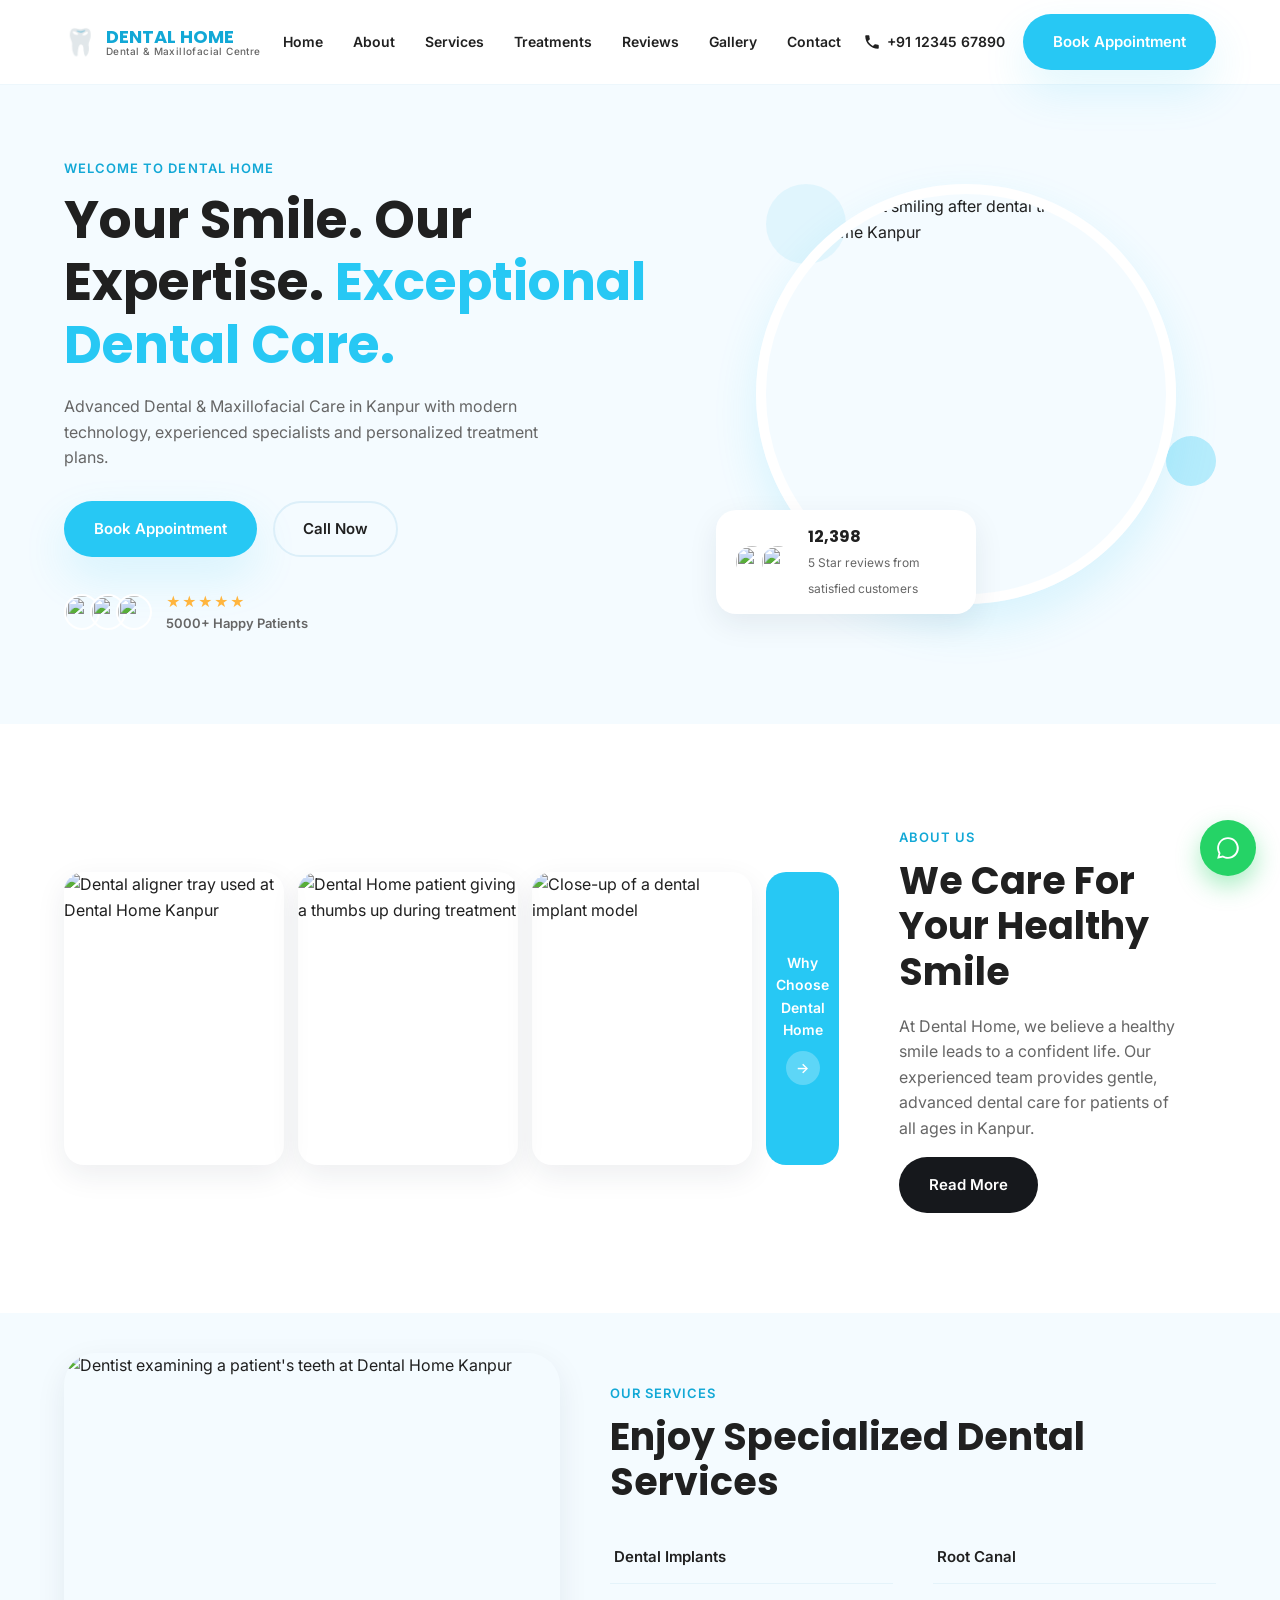
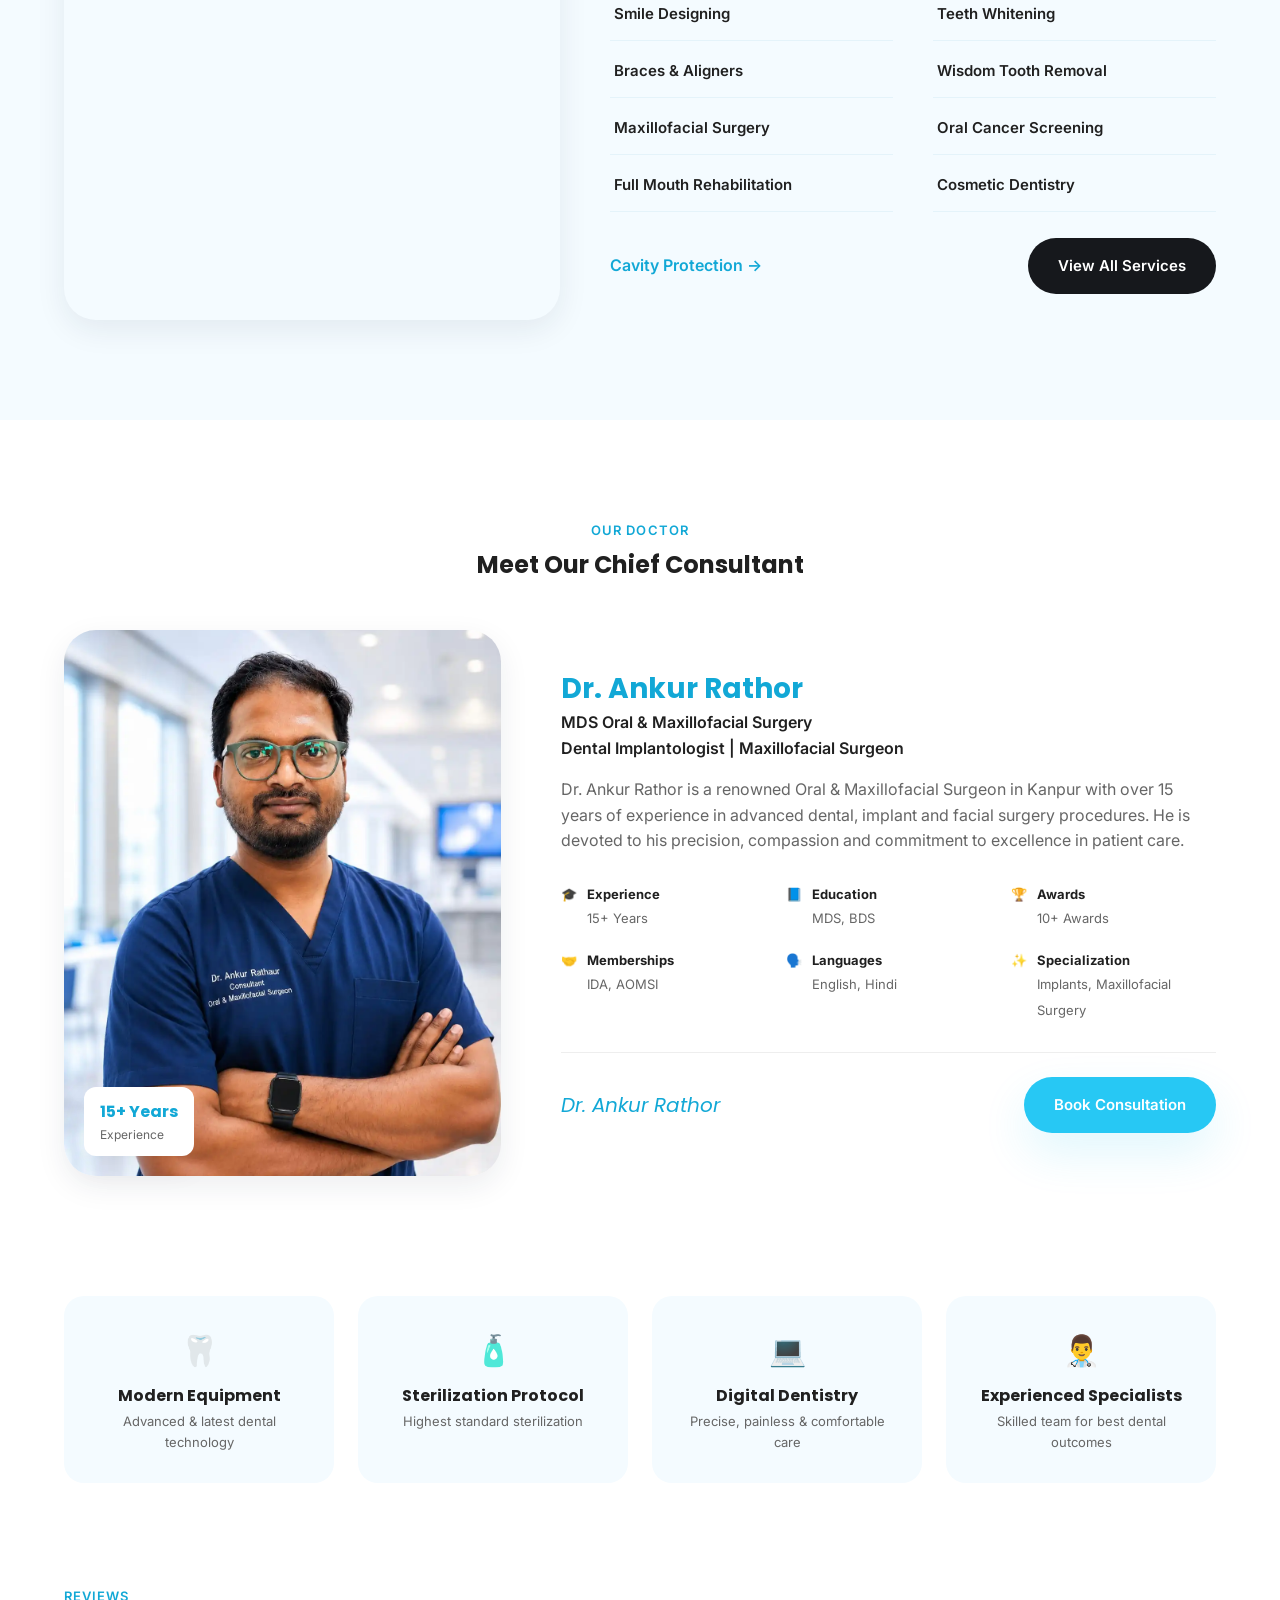
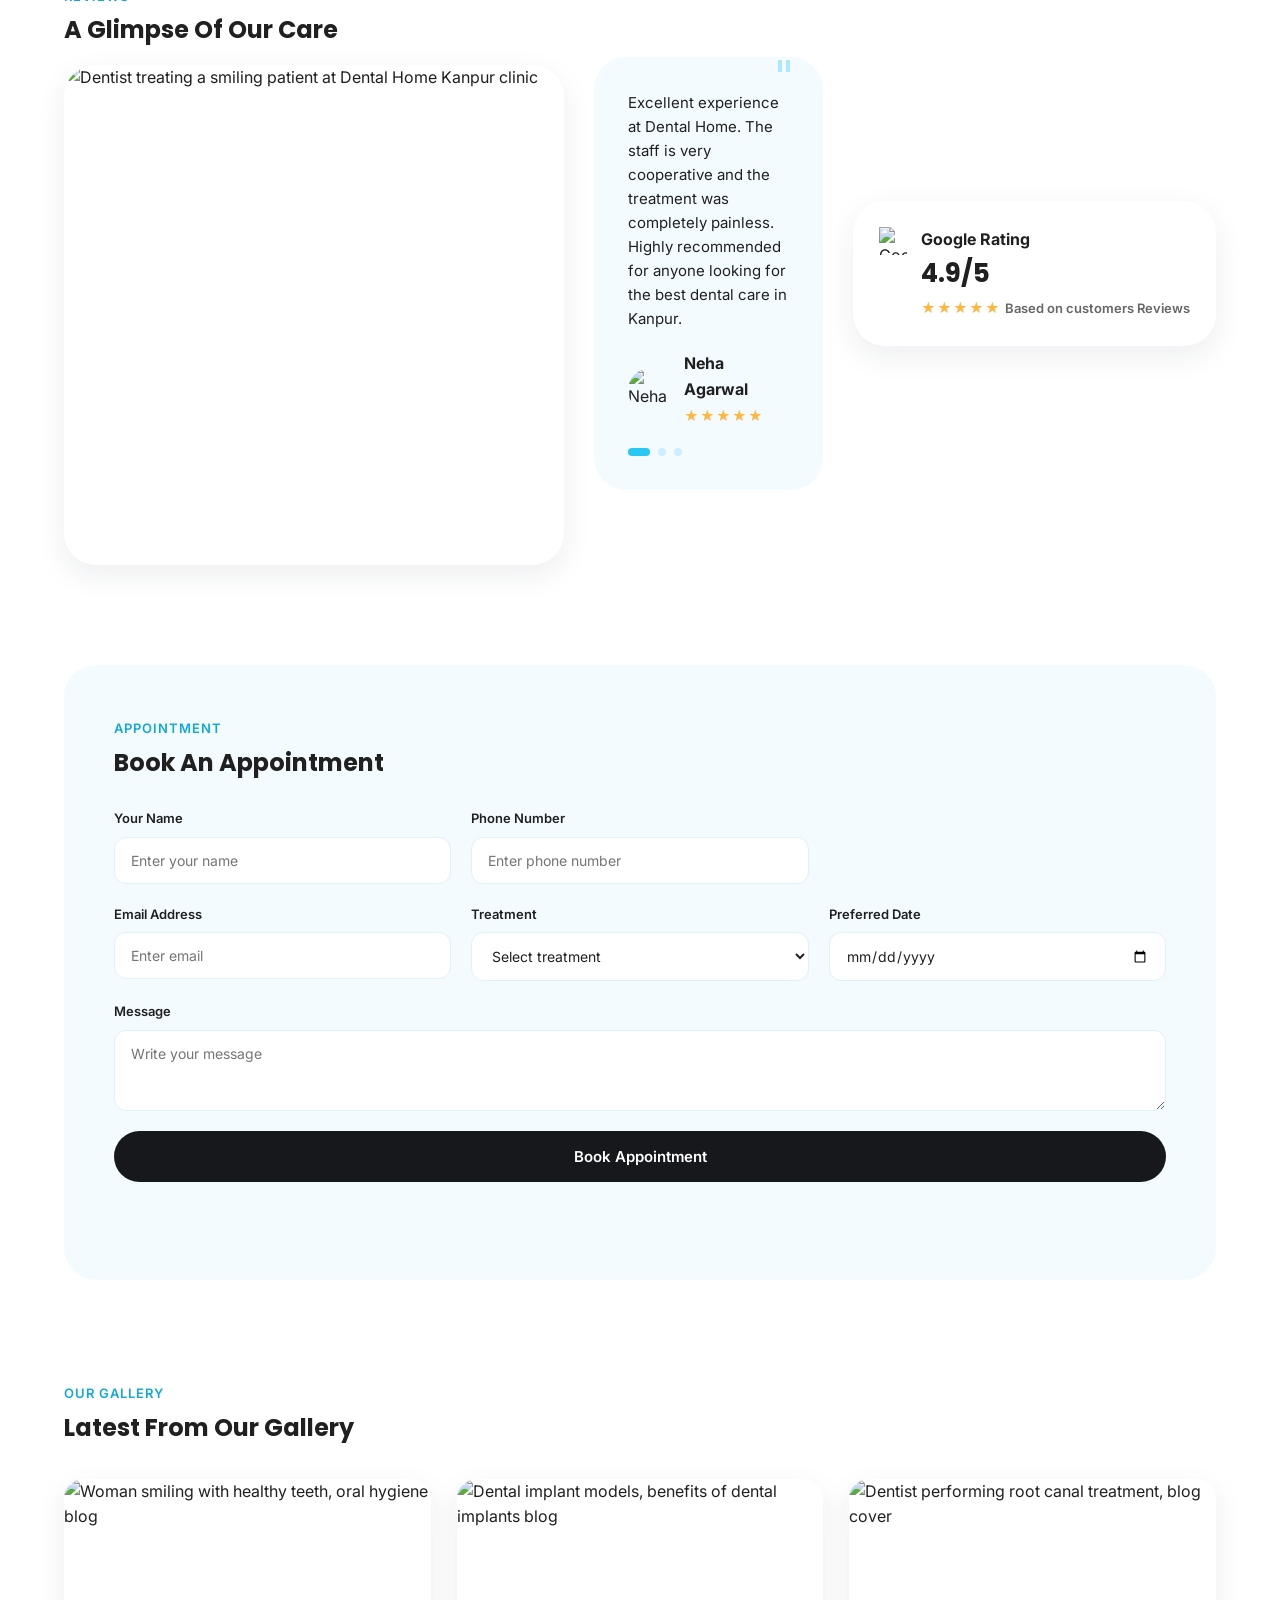
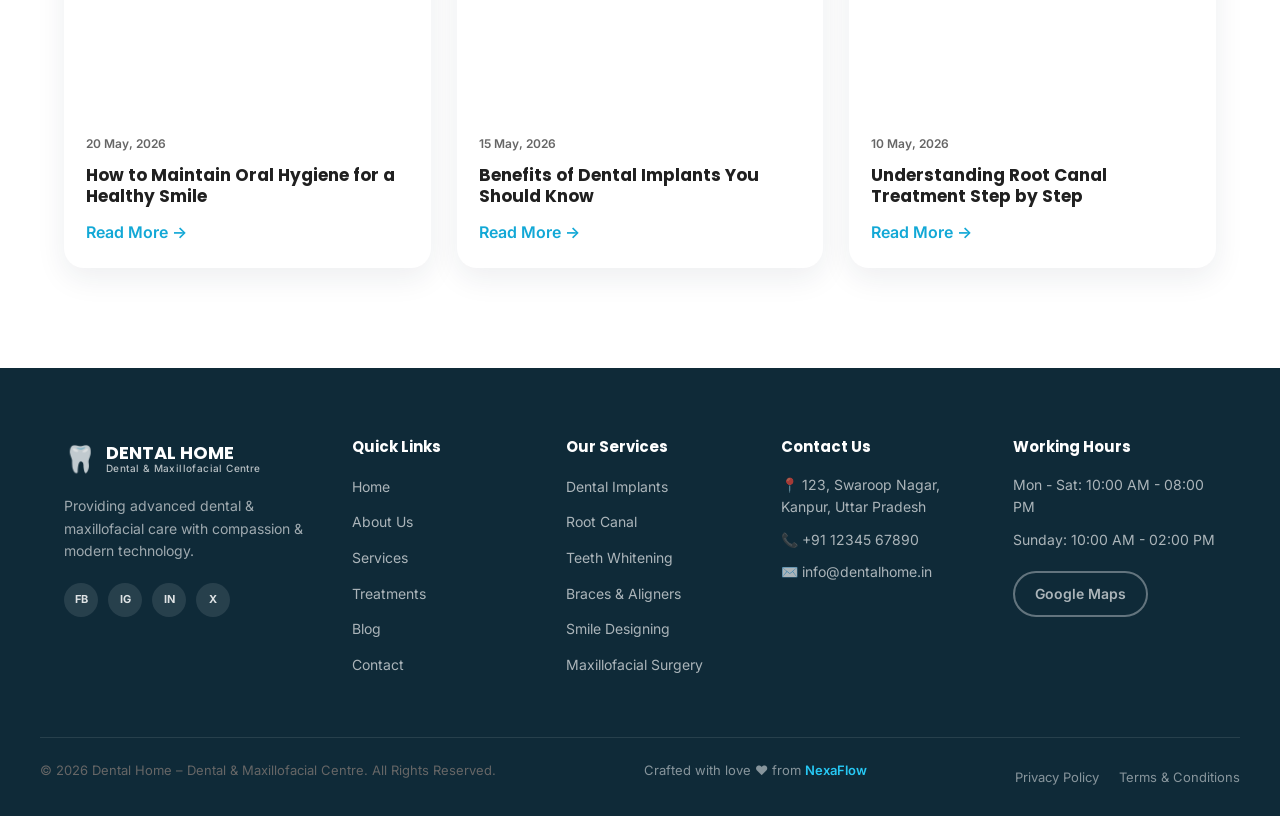
==== commit 681a24ca: "Update index.html" ====
--- a/index.html
+++ b/index.html
@@ -175,7 +175,7 @@
 
       <div class="hero-visual" data-animate="fade-up" data-delay="150">
         <div class="hero-circle">
-          <img src="https://images.unsplash.com/photo-1541216970279-affbfdd55aa8?w=900&q=80&auto=format&fit=crop" alt="Happy patient smiling after dental treatment at Dental Home Kanpur" width="640" height="640" loading="eager" fetchpriority="high">
+          <img src="sad-women.webp" alt="Happy patient smiling after dental treatment at Dental Home Kanpur" width="640" height="640" loading="eager" fetchpriority="high">
         </div>
         <span class="floating-shape shape-1" aria-hidden="true"></span>
         <span class="floating-shape shape-2" aria-hidden="true"></span>
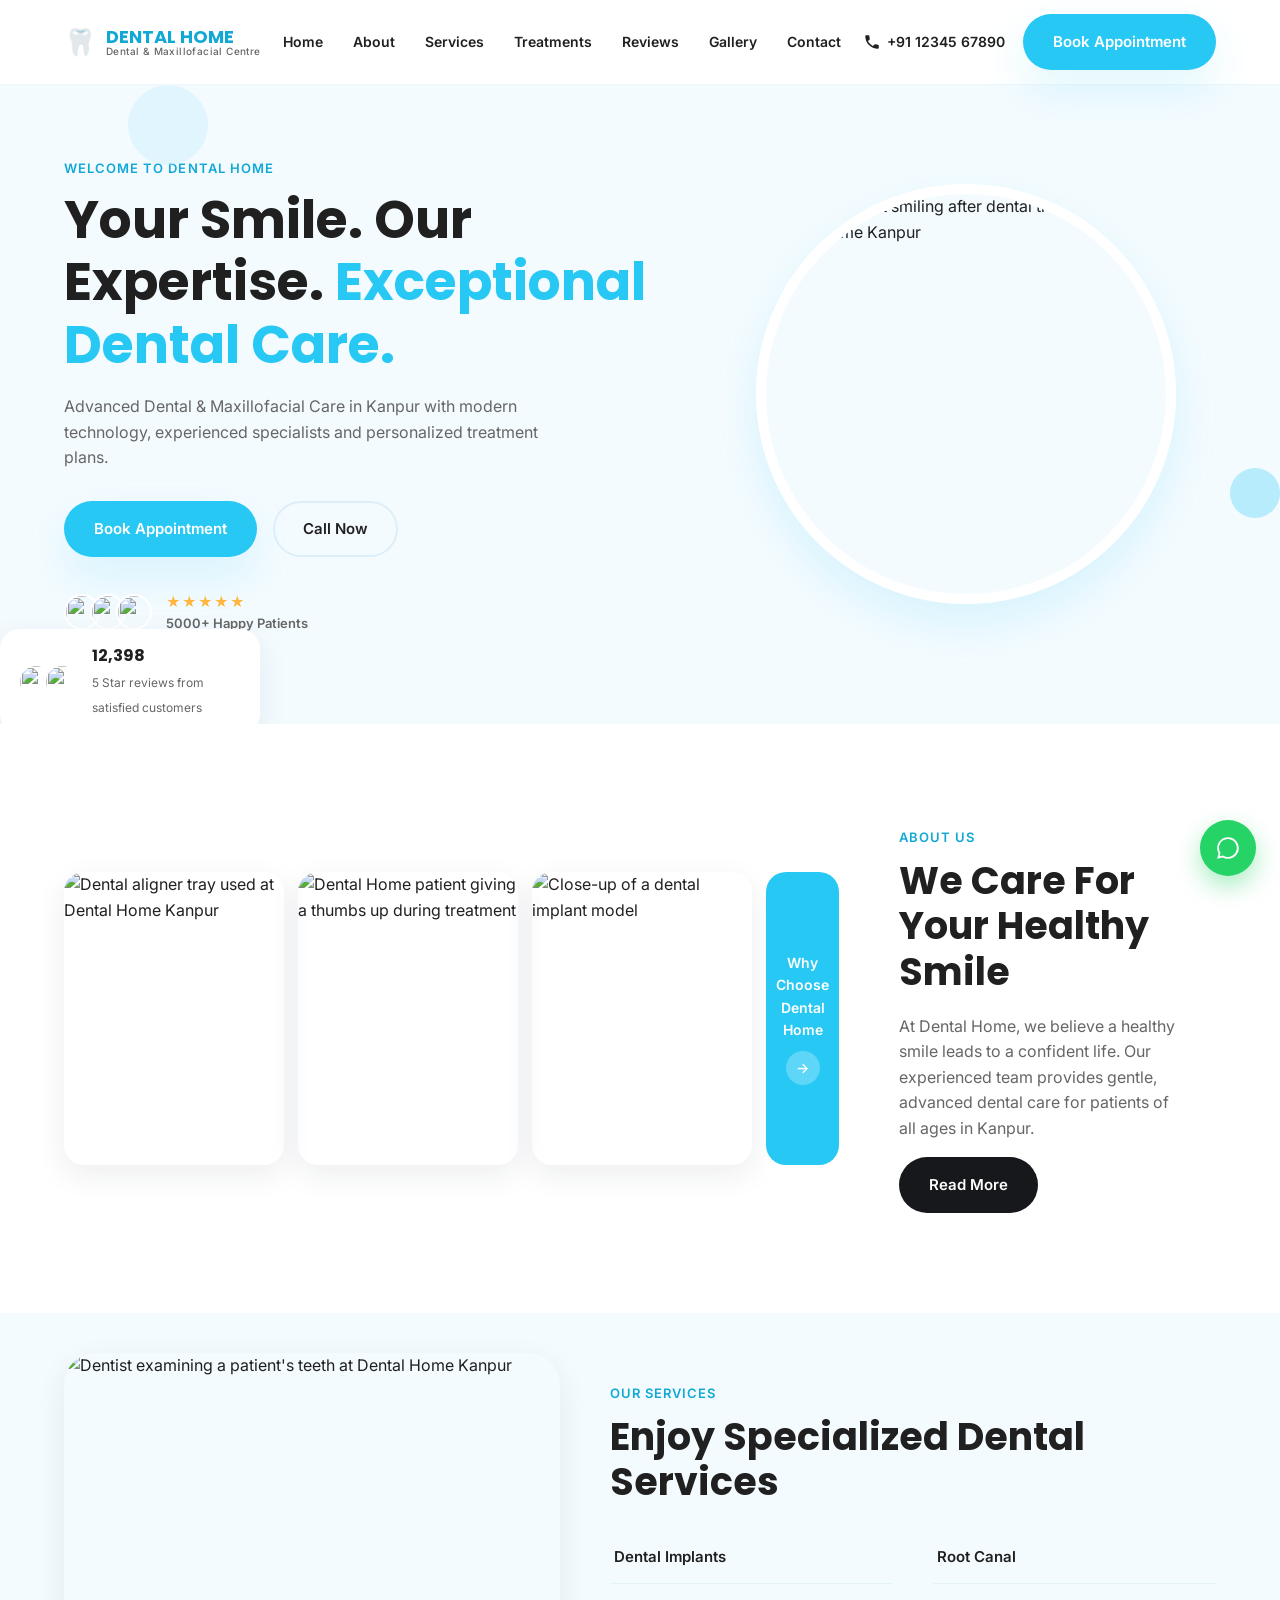
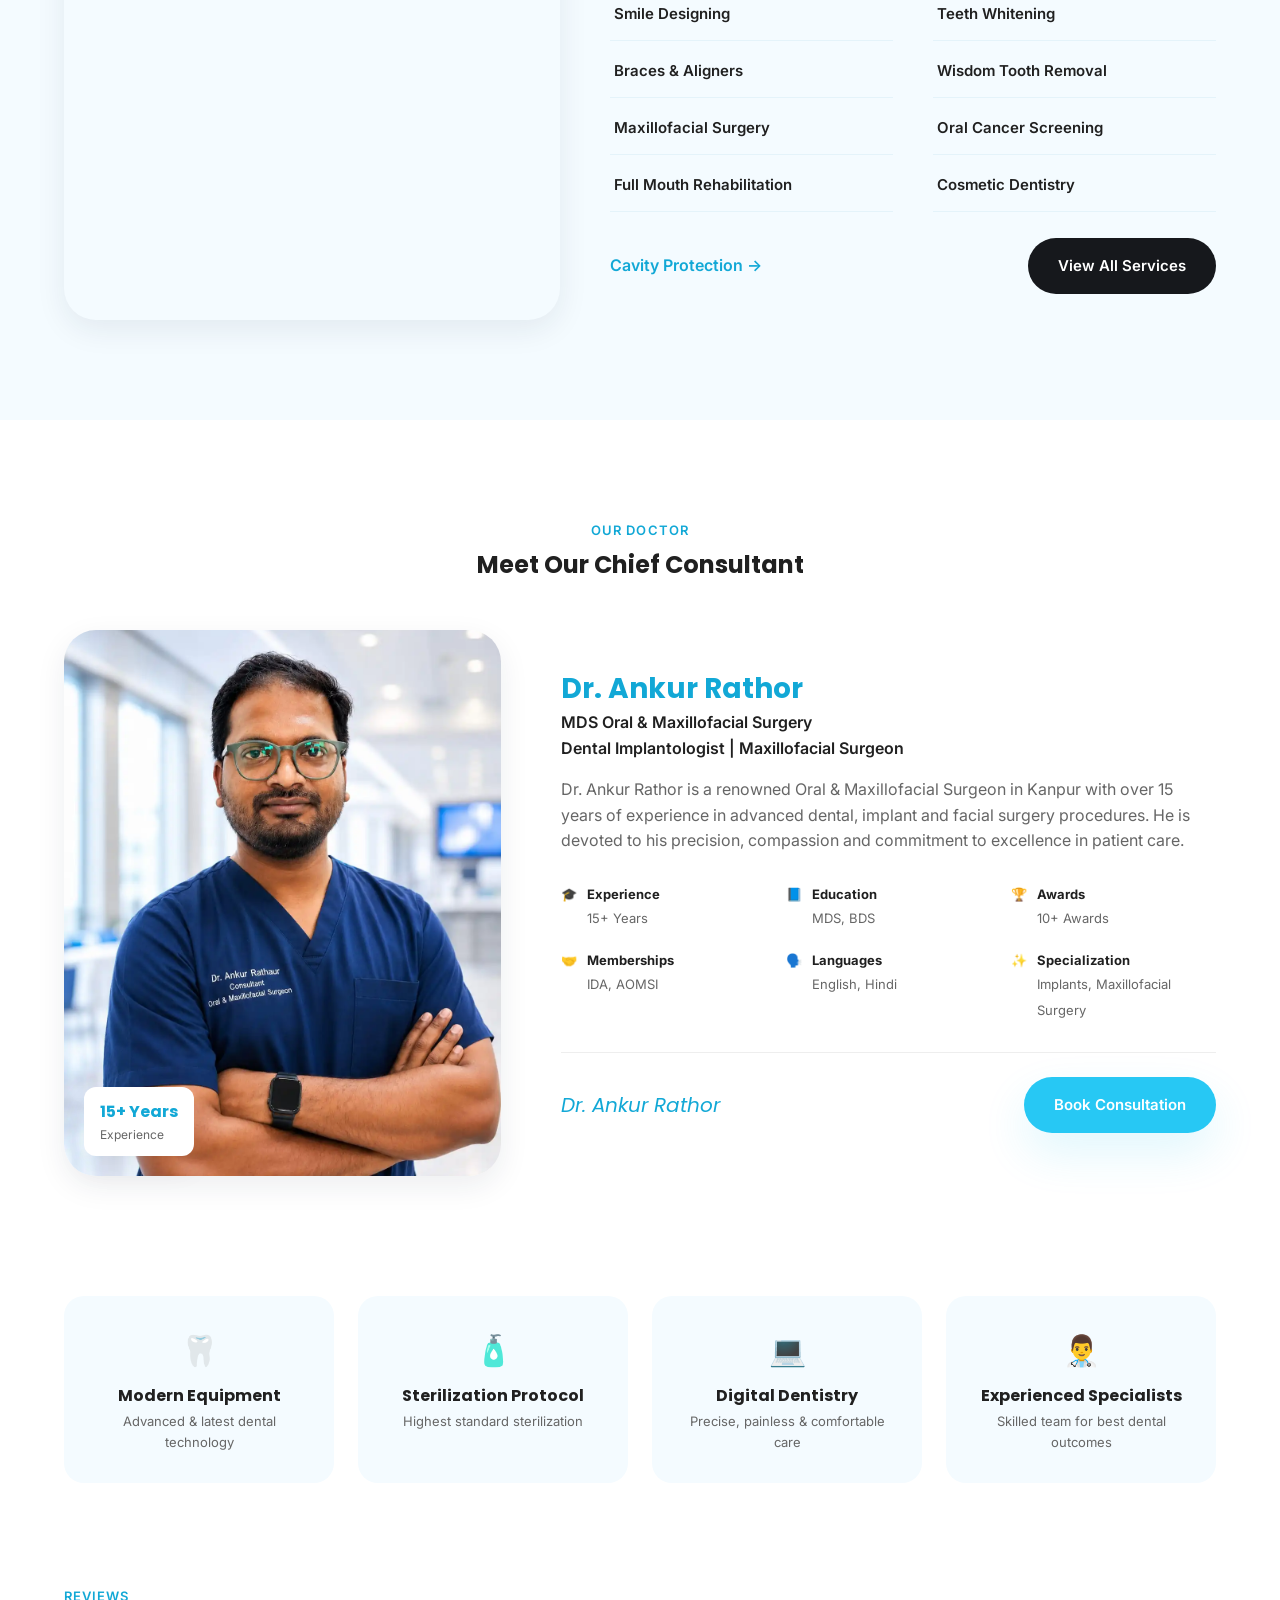
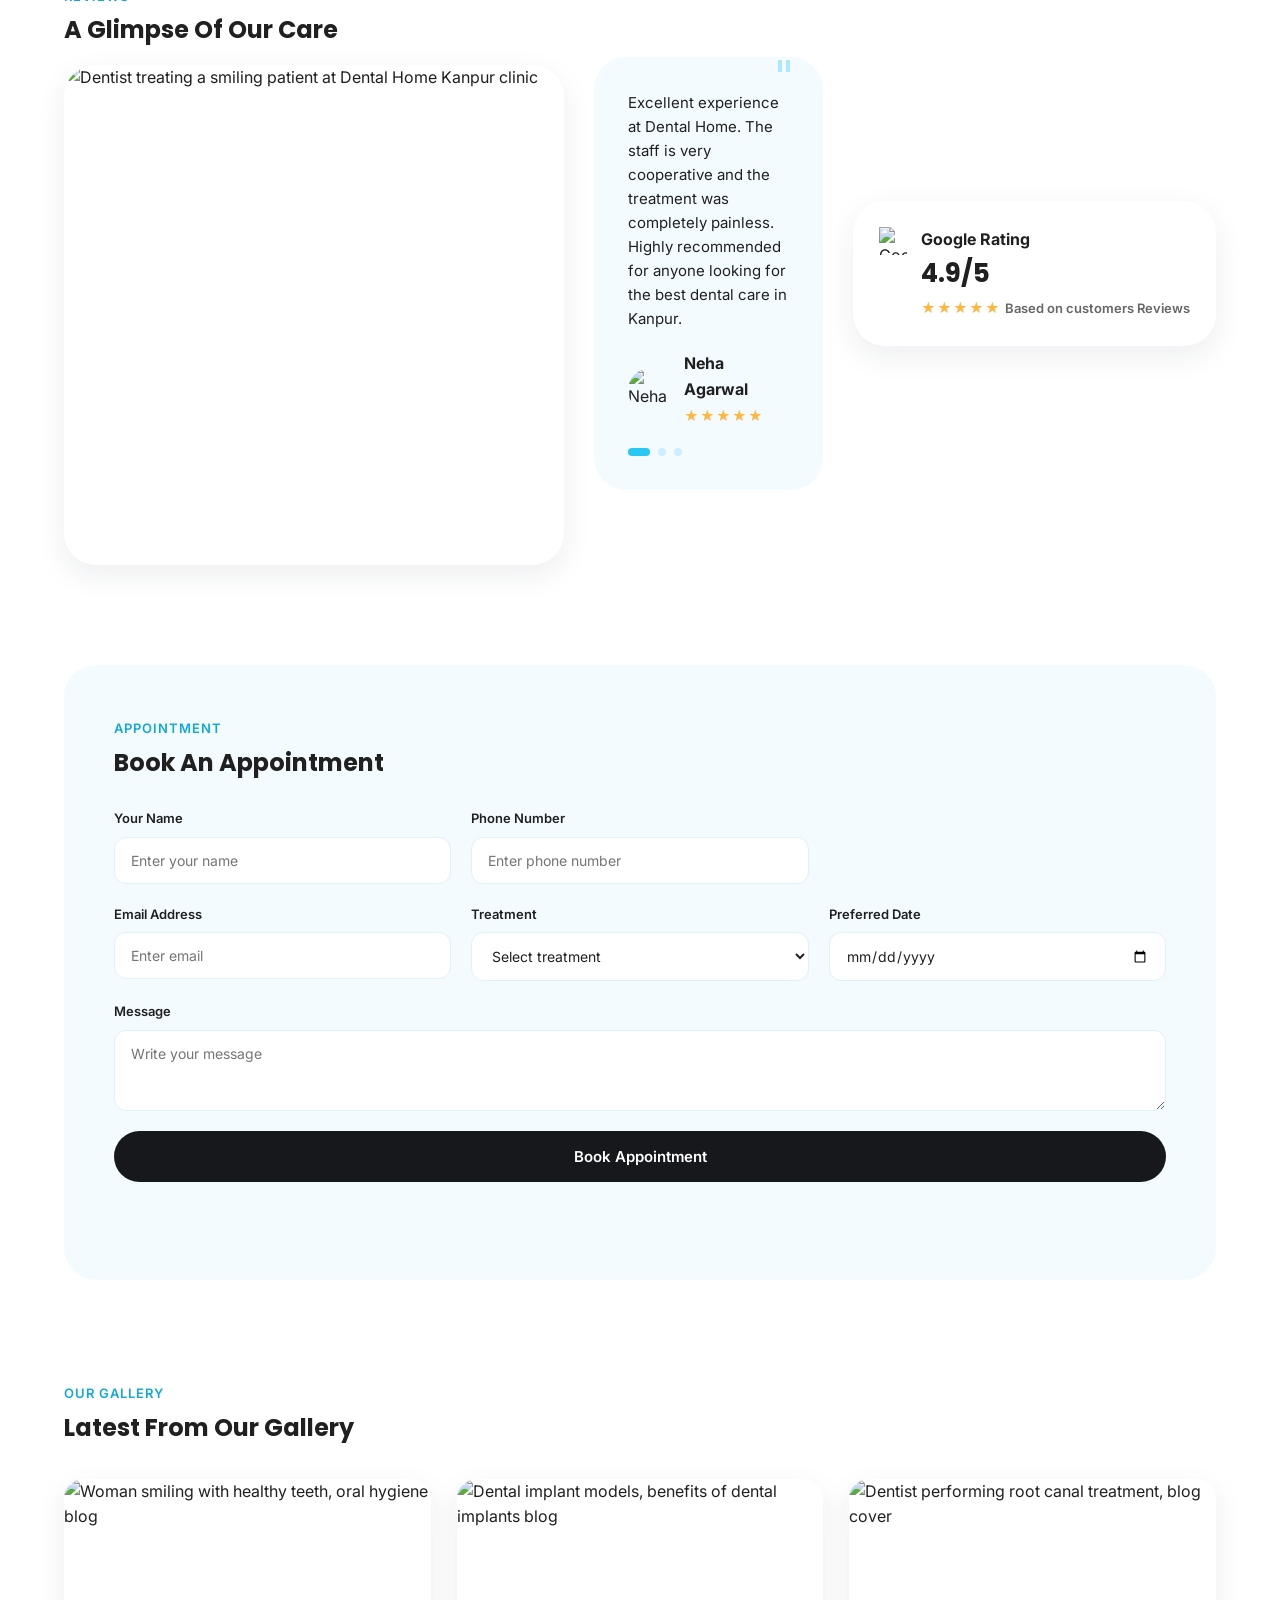
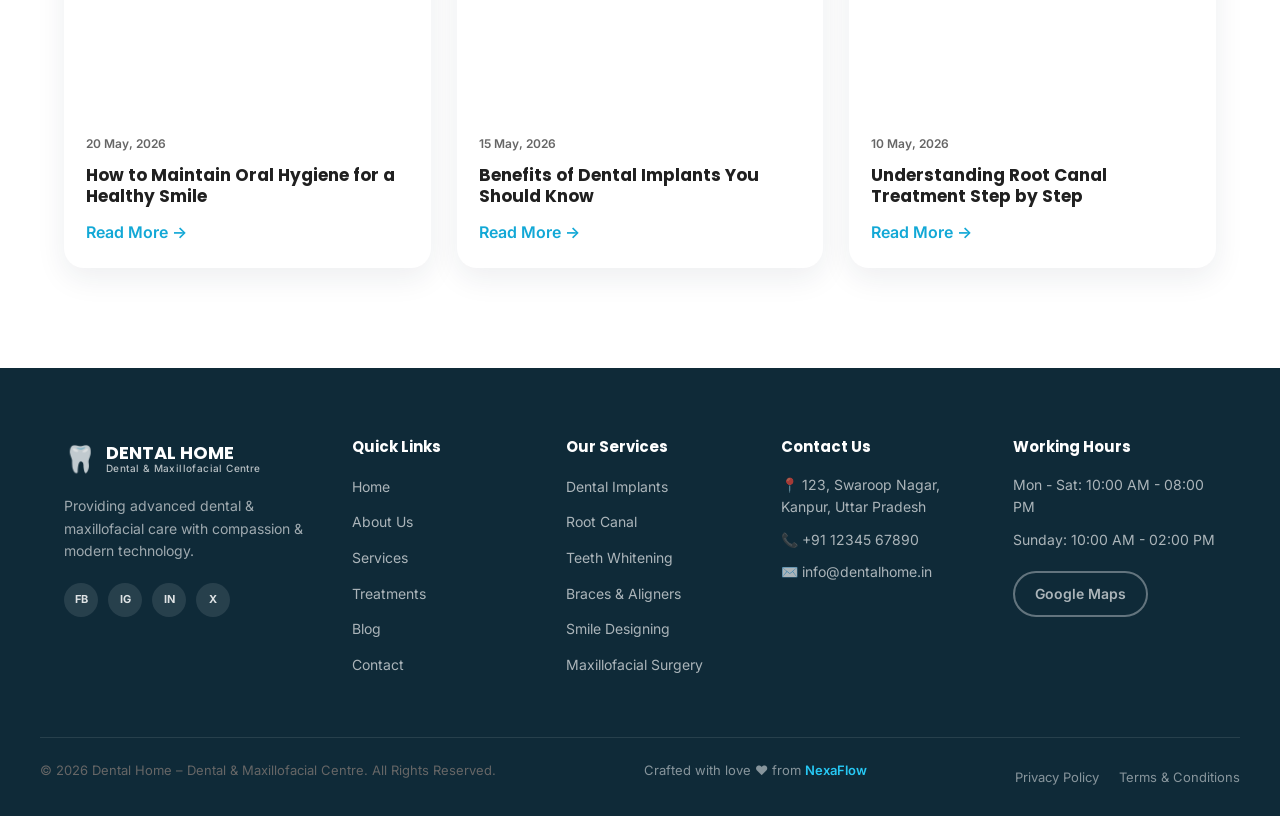
==== commit f9ff8233: "Update index.html" ====
--- a/index.html
+++ b/index.html
@@ -173,10 +173,12 @@
         </div>
       </div>
 
-      <div class="hero-visual" data-animate="fade-up" data-delay="150">
-        <div class="hero-circle">
-          <img src="sad-women.webp" alt="Happy patient smiling after dental treatment at Dental Home Kanpur" width="640" height="640" loading="eager" fetchpriority="high">
-        </div>
+     <div class="hero-visual" data-animate="fade-up" data-delay="150">
+  <div class="hero-circle">
+    <img src="happy-women.webp" alt="Happy patient smiling after dental treatment at Dental Home Kanpur" width="640" height="640" loading="eager" fetchpriority="high" class="hero-img hero-img--base">
+    <img src="sad-women.webp" alt="Patient before treatment at Dental Home Kanpur" width="640" height="640" loading="eager" fetchpriority="high" class="hero-img hero-img--overlay">
+  </div>
+</div>
         <span class="floating-shape shape-1" aria-hidden="true"></span>
         <span class="floating-shape shape-2" aria-hidden="true"></span>
         <div class="floating-card" data-animate="fade-up" data-delay="300">
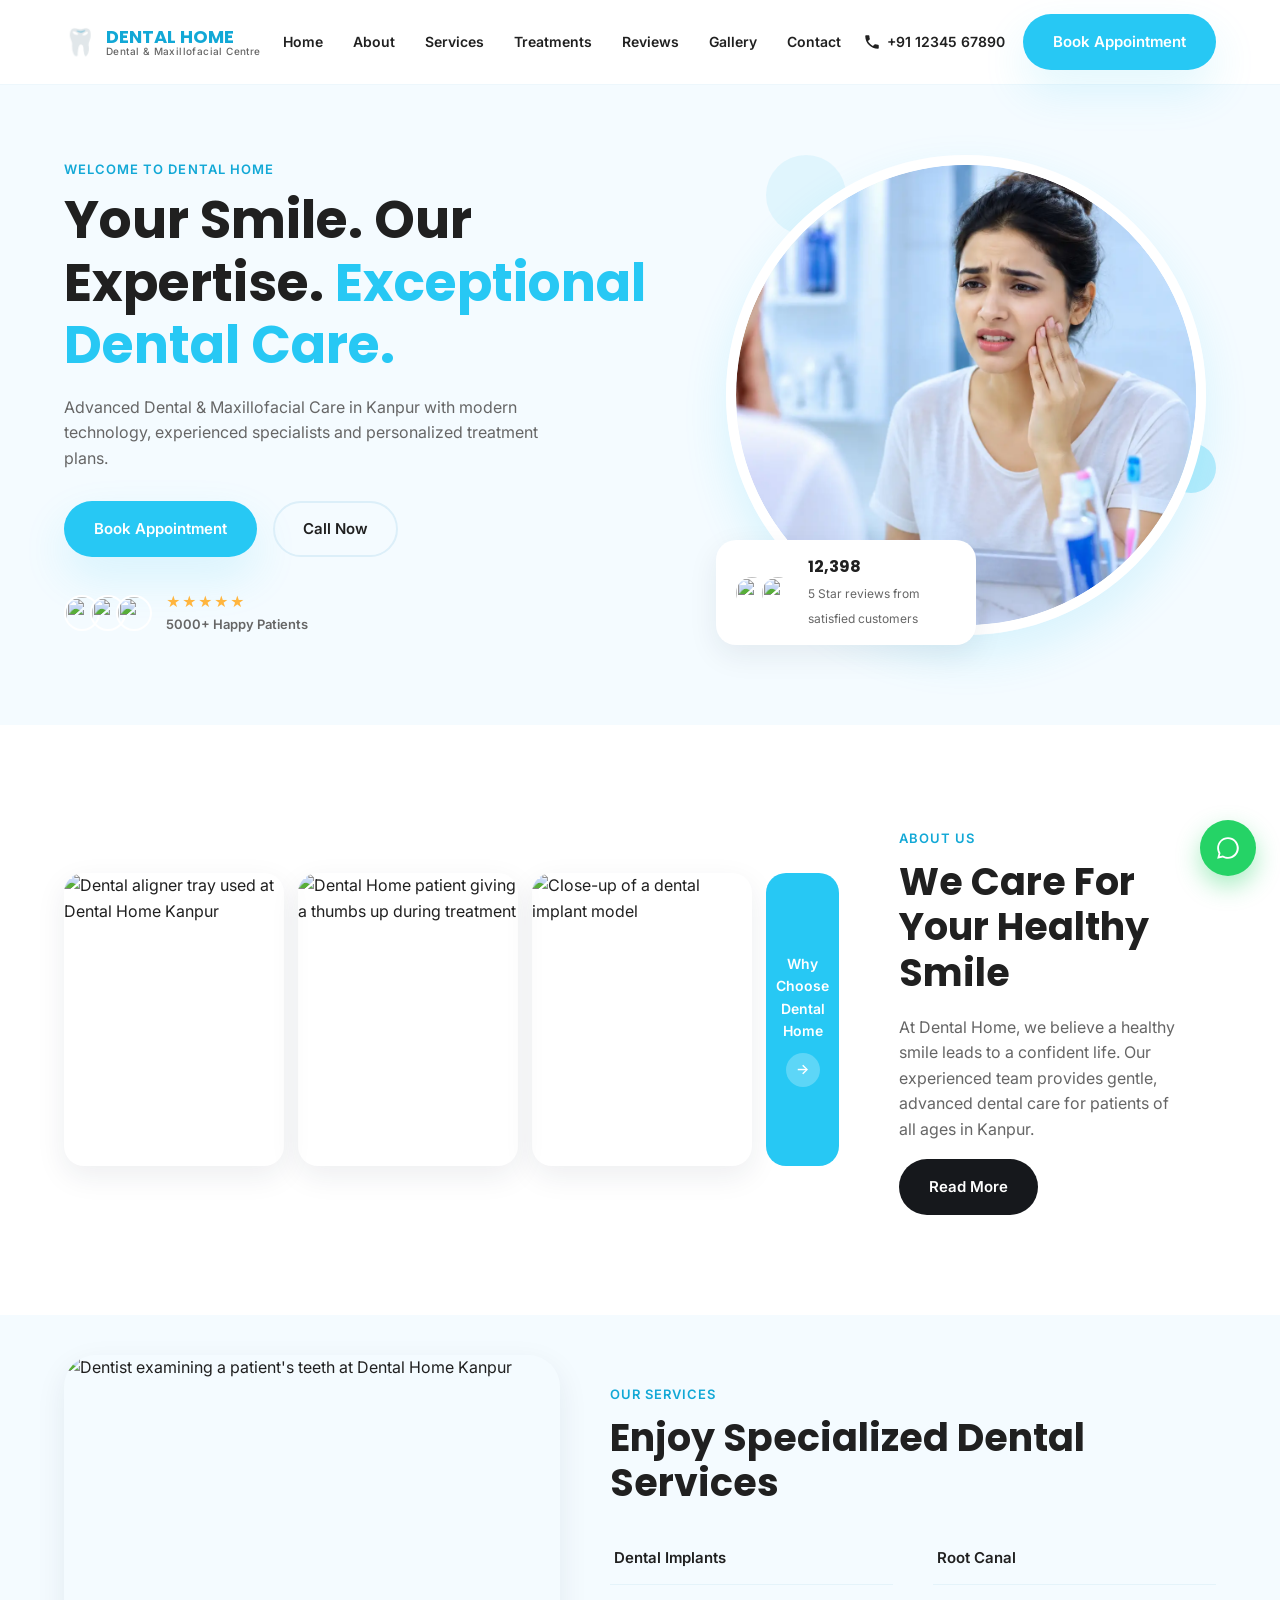
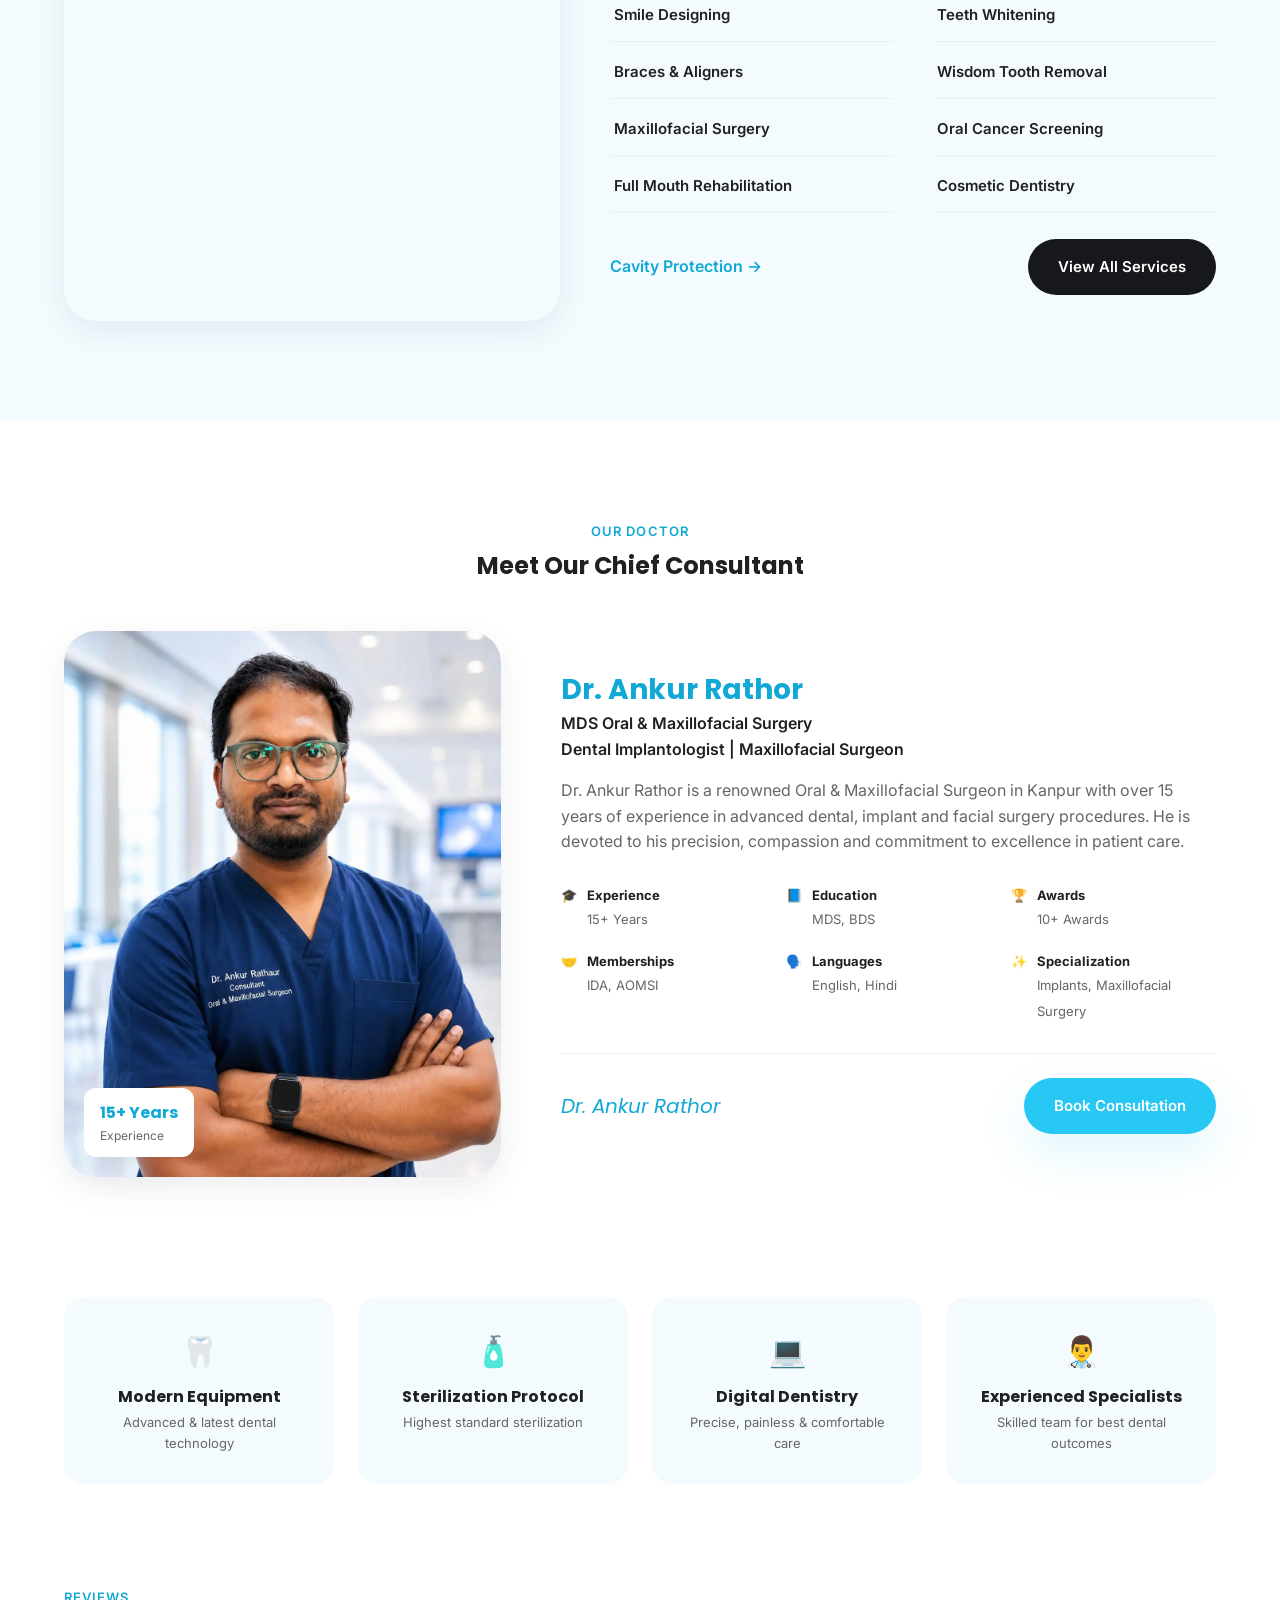
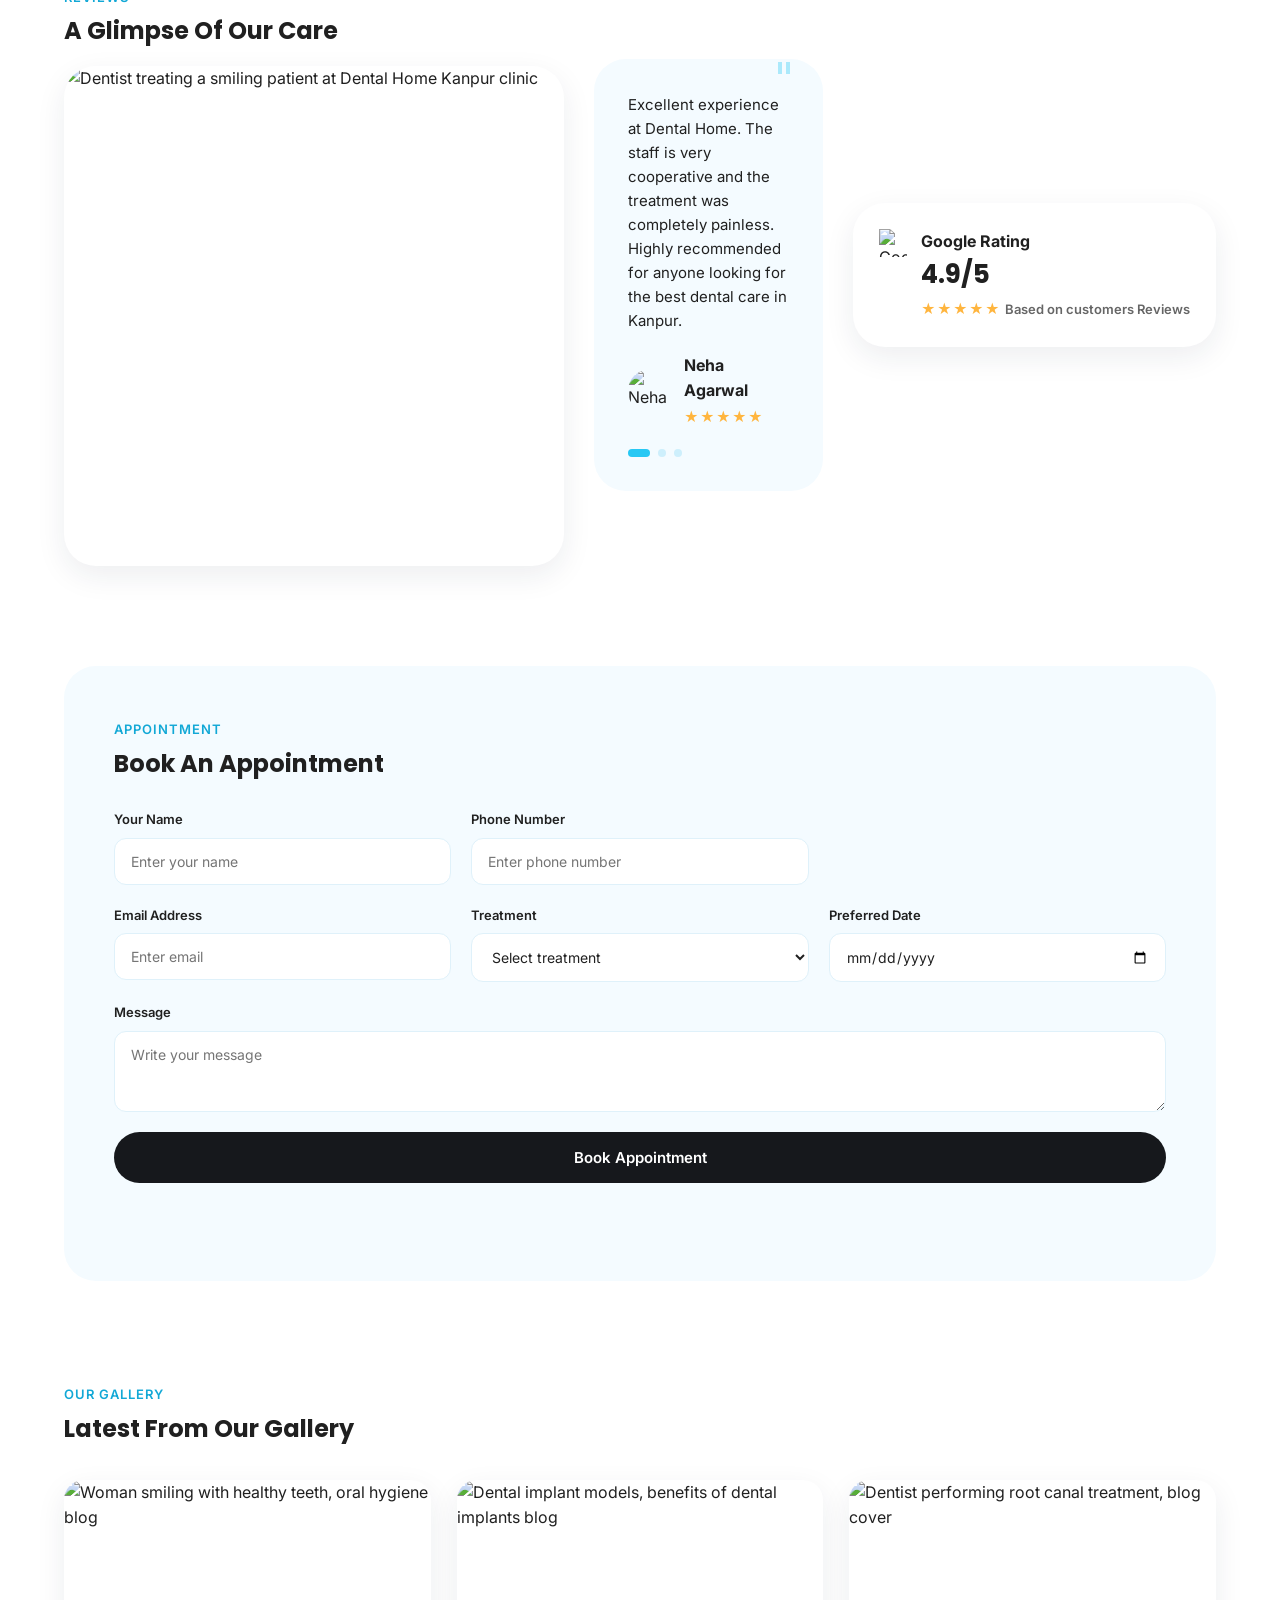
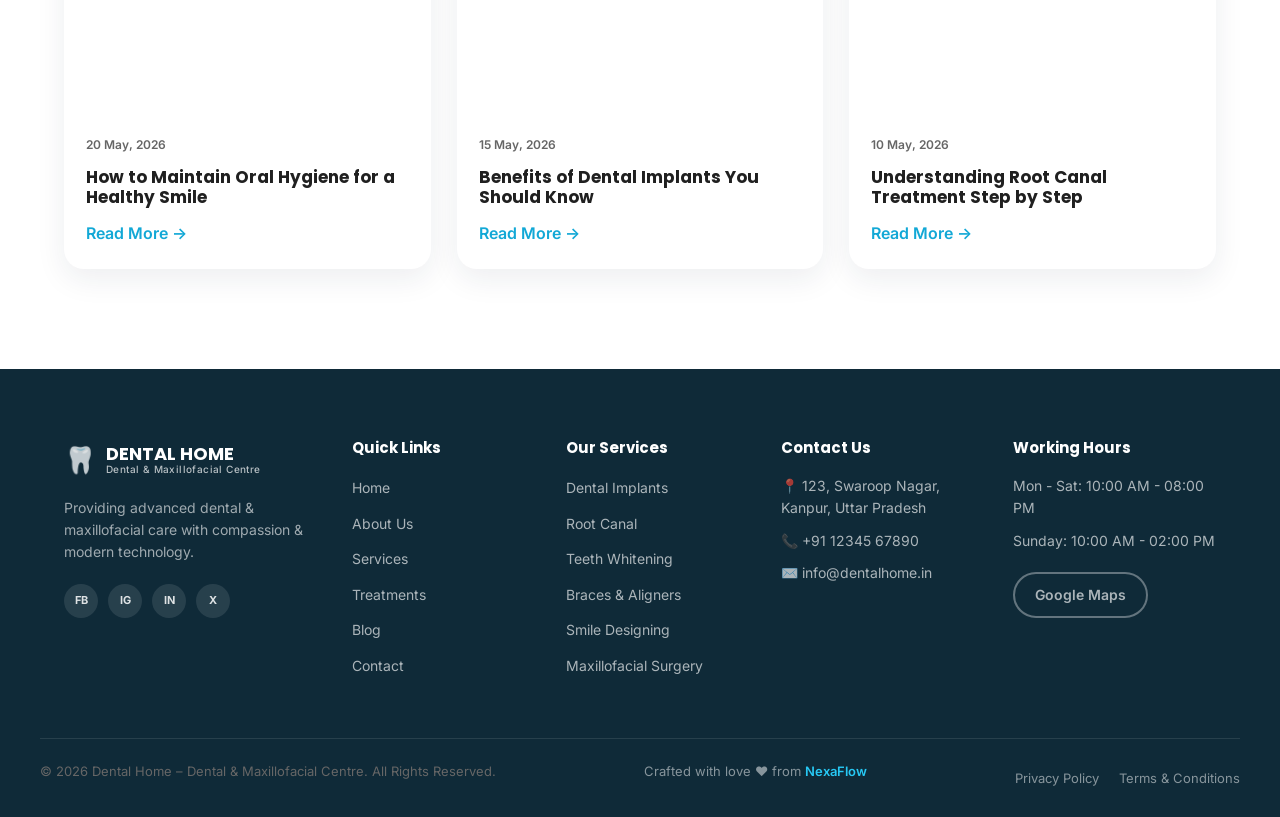
==== commit a20eaa61: "Update index.html" ====
--- a/index.html
+++ b/index.html
@@ -178,7 +178,6 @@
     <img src="happy-women.webp" alt="Happy patient smiling after dental treatment at Dental Home Kanpur" width="640" height="640" loading="eager" fetchpriority="high" class="hero-img hero-img--base">
     <img src="sad-women.webp" alt="Patient before treatment at Dental Home Kanpur" width="640" height="640" loading="eager" fetchpriority="high" class="hero-img hero-img--overlay">
   </div>
-</div>
         <span class="floating-shape shape-1" aria-hidden="true"></span>
         <span class="floating-shape shape-2" aria-hidden="true"></span>
         <div class="floating-card" data-animate="fade-up" data-delay="300">
--- a/styles.css
+++ b/styles.css
@@ -171,6 +171,37 @@
   border: 10px solid #fff; box-shadow: var(--shadow-soft); position: relative; z-index: 2;
 }
 .hero-circle img { width: 100%; height: 100%; object-fit: cover; }
+/* sad-happy animation */
+.hero-circle {
+  position: relative;
+   width: 480px;
+  height: 480px;
+}
+
+.hero-img {
+  position: absolute;
+  top: 0;
+  left: 0;
+  width: 100%;
+  height: 100%;
+  object-fit: cover;
+  border-radius: 50%; /* remove if you don't want a circle crop */
+}
+
+.hero-img--base {
+  z-index: 1;
+}
+
+.hero-img--overlay {
+  z-index: 2;
+  animation: fadeToHappy 2s ease-in-out infinite alternate;
+  /* 1.5s = delay before fade starts, 1.2s = fade duration */
+}
+
+@keyframes fadeToHappy {
+  from { opacity: 1; }
+  to   { opacity: 0; }
+}
 
 .floating-shape { position: absolute; border-radius: 50%; opacity: .5; z-index: 1; }
 .shape-1 { width: 80px; height: 80px; background: #CDEFFC; top: 0; left: 10%; animation: float 5s ease-in-out infinite; }
--- a/styles.css
+++ b/styles.css
@@ -171,6 +171,37 @@
   border: 10px solid #fff; box-shadow: var(--shadow-soft); position: relative; z-index: 2;
 }
 .hero-circle img { width: 100%; height: 100%; object-fit: cover; }
+/* sad-happy animation */
+.hero-circle {
+  position: relative;
+   width: 480px;
+  height: 480px;
+}
+
+.hero-img {
+  position: absolute;
+  top: 0;
+  left: 0;
+  width: 100%;
+  height: 100%;
+  object-fit: cover;
+  border-radius: 50%; /* remove if you don't want a circle crop */
+}
+
+.hero-img--base {
+  z-index: 1;
+}
+
+.hero-img--overlay {
+  z-index: 2;
+  animation: fadeToHappy 2s ease-in-out infinite alternate;
+  /* 1.5s = delay before fade starts, 1.2s = fade duration */
+}
+
+@keyframes fadeToHappy {
+  from { opacity: 1; }
+  to   { opacity: 0; }
+}
 
 .floating-shape { position: absolute; border-radius: 50%; opacity: .5; z-index: 1; }
 .shape-1 { width: 80px; height: 80px; background: #CDEFFC; top: 0; left: 10%; animation: float 5s ease-in-out infinite; }
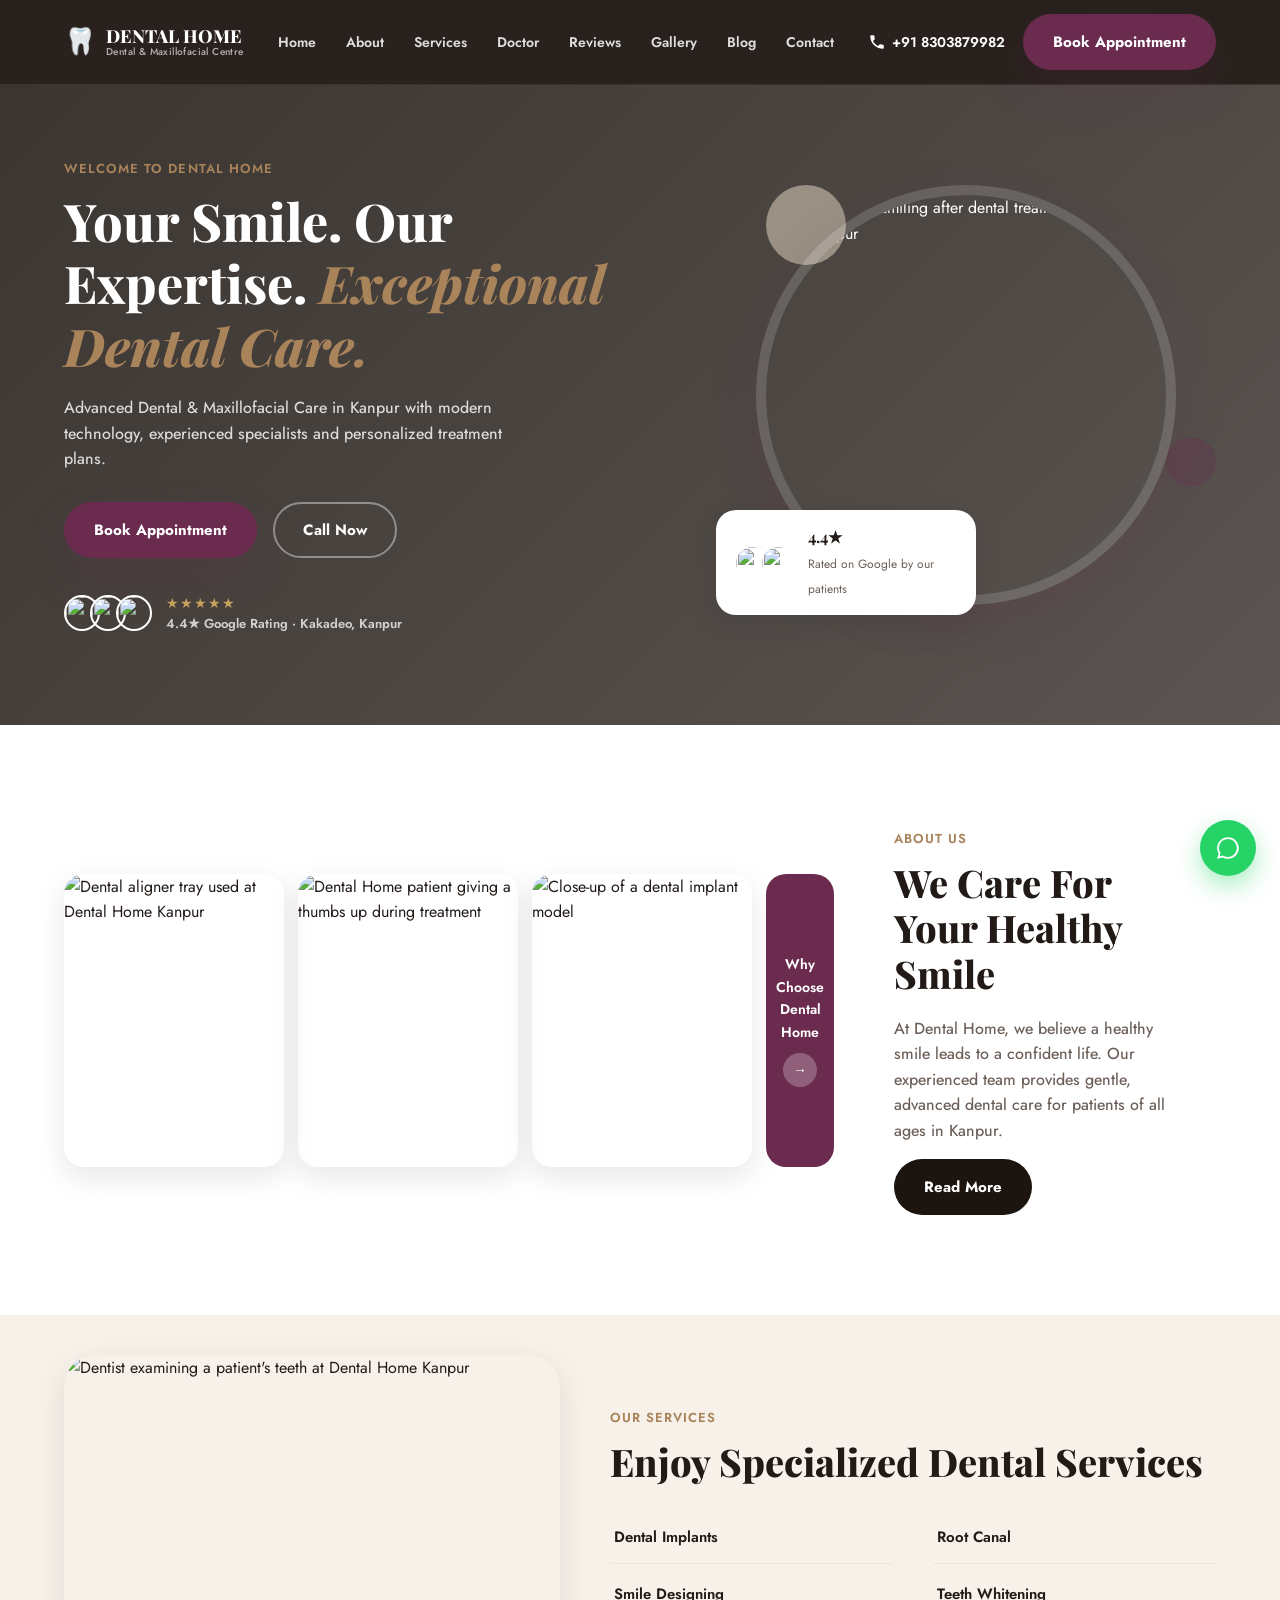
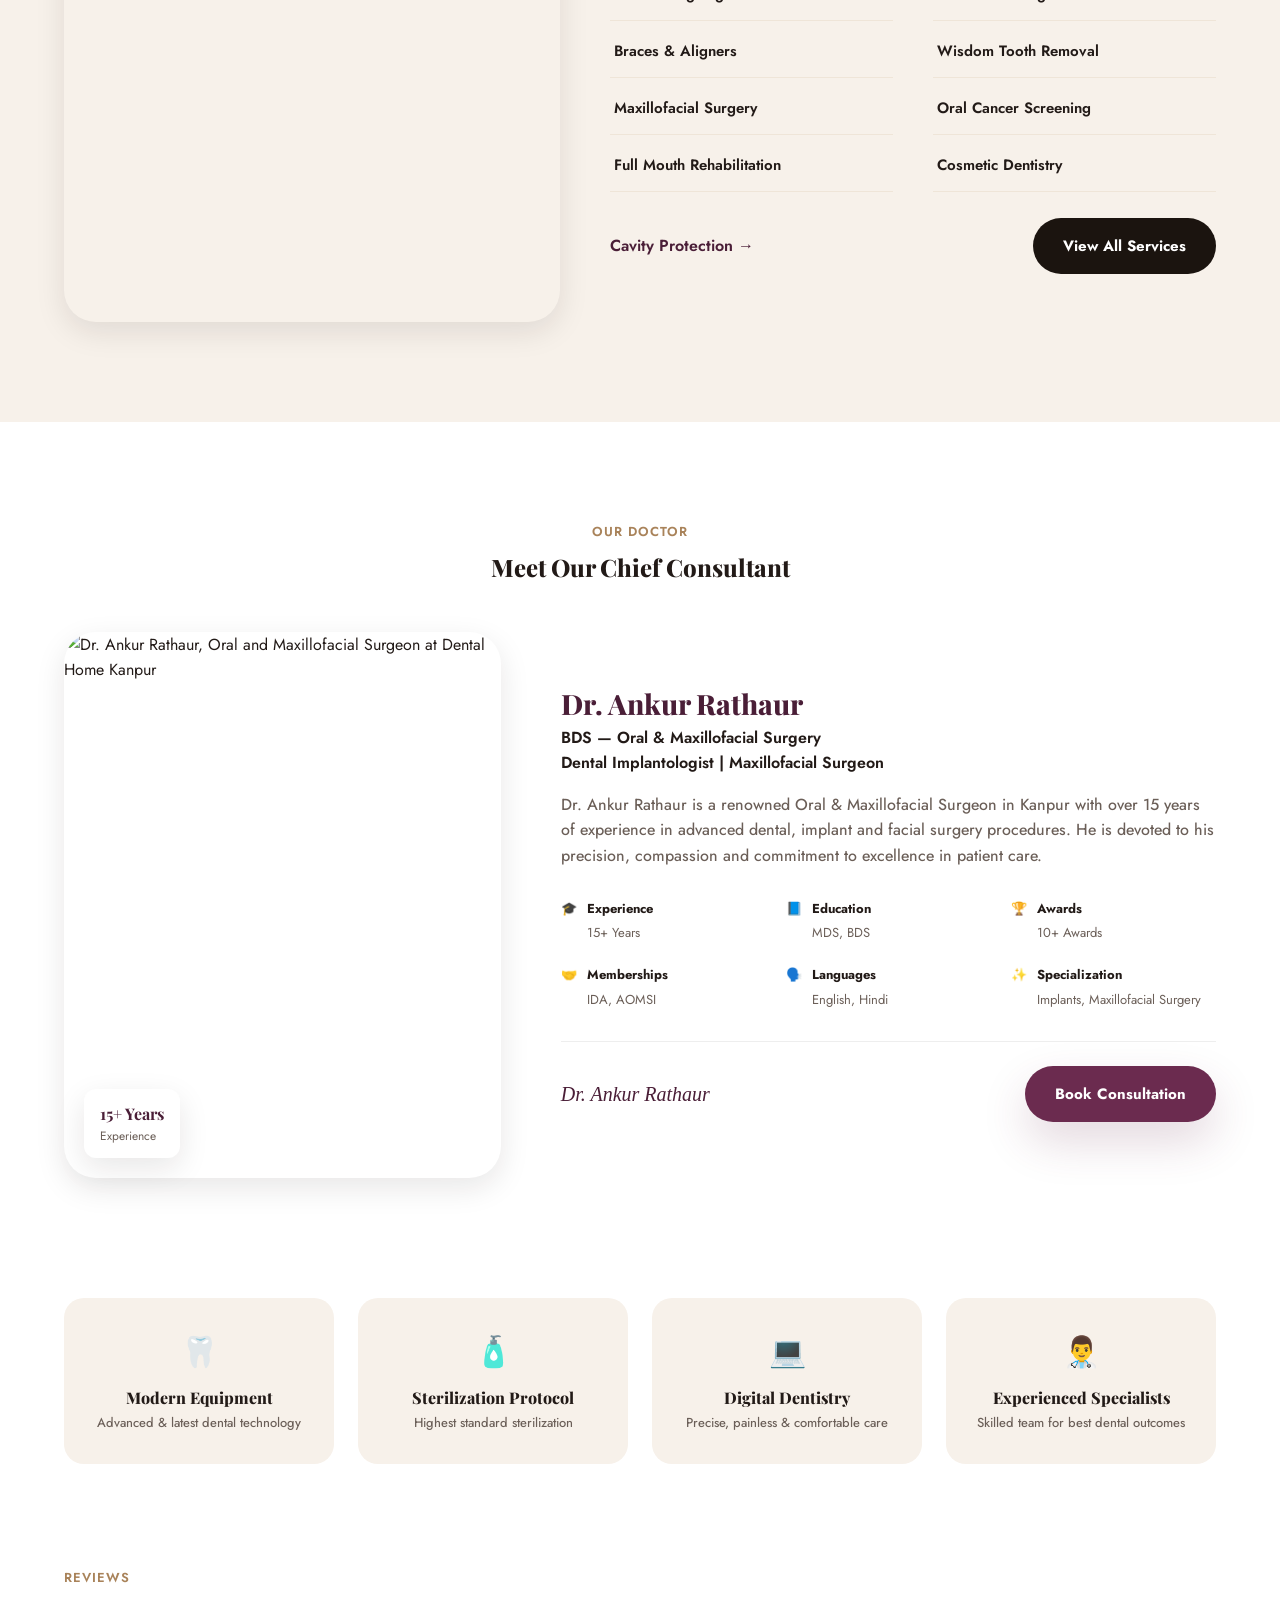
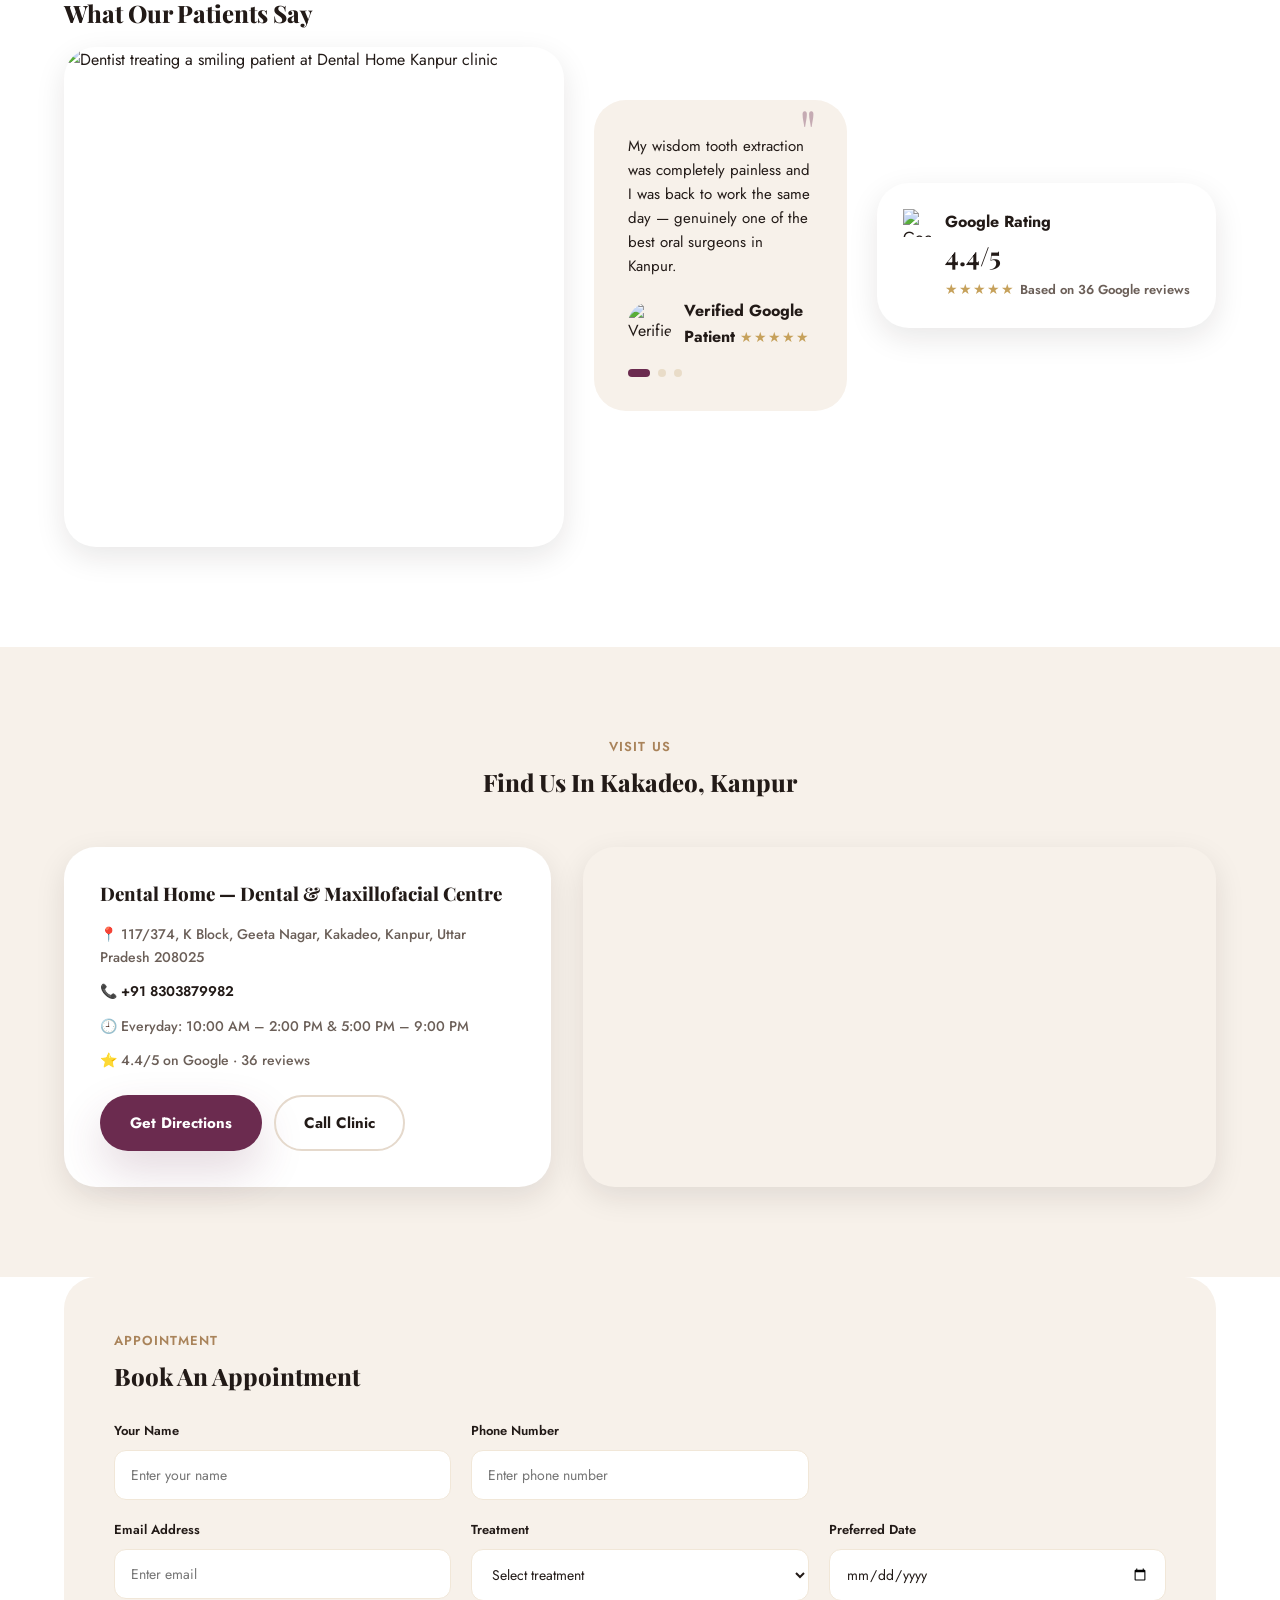
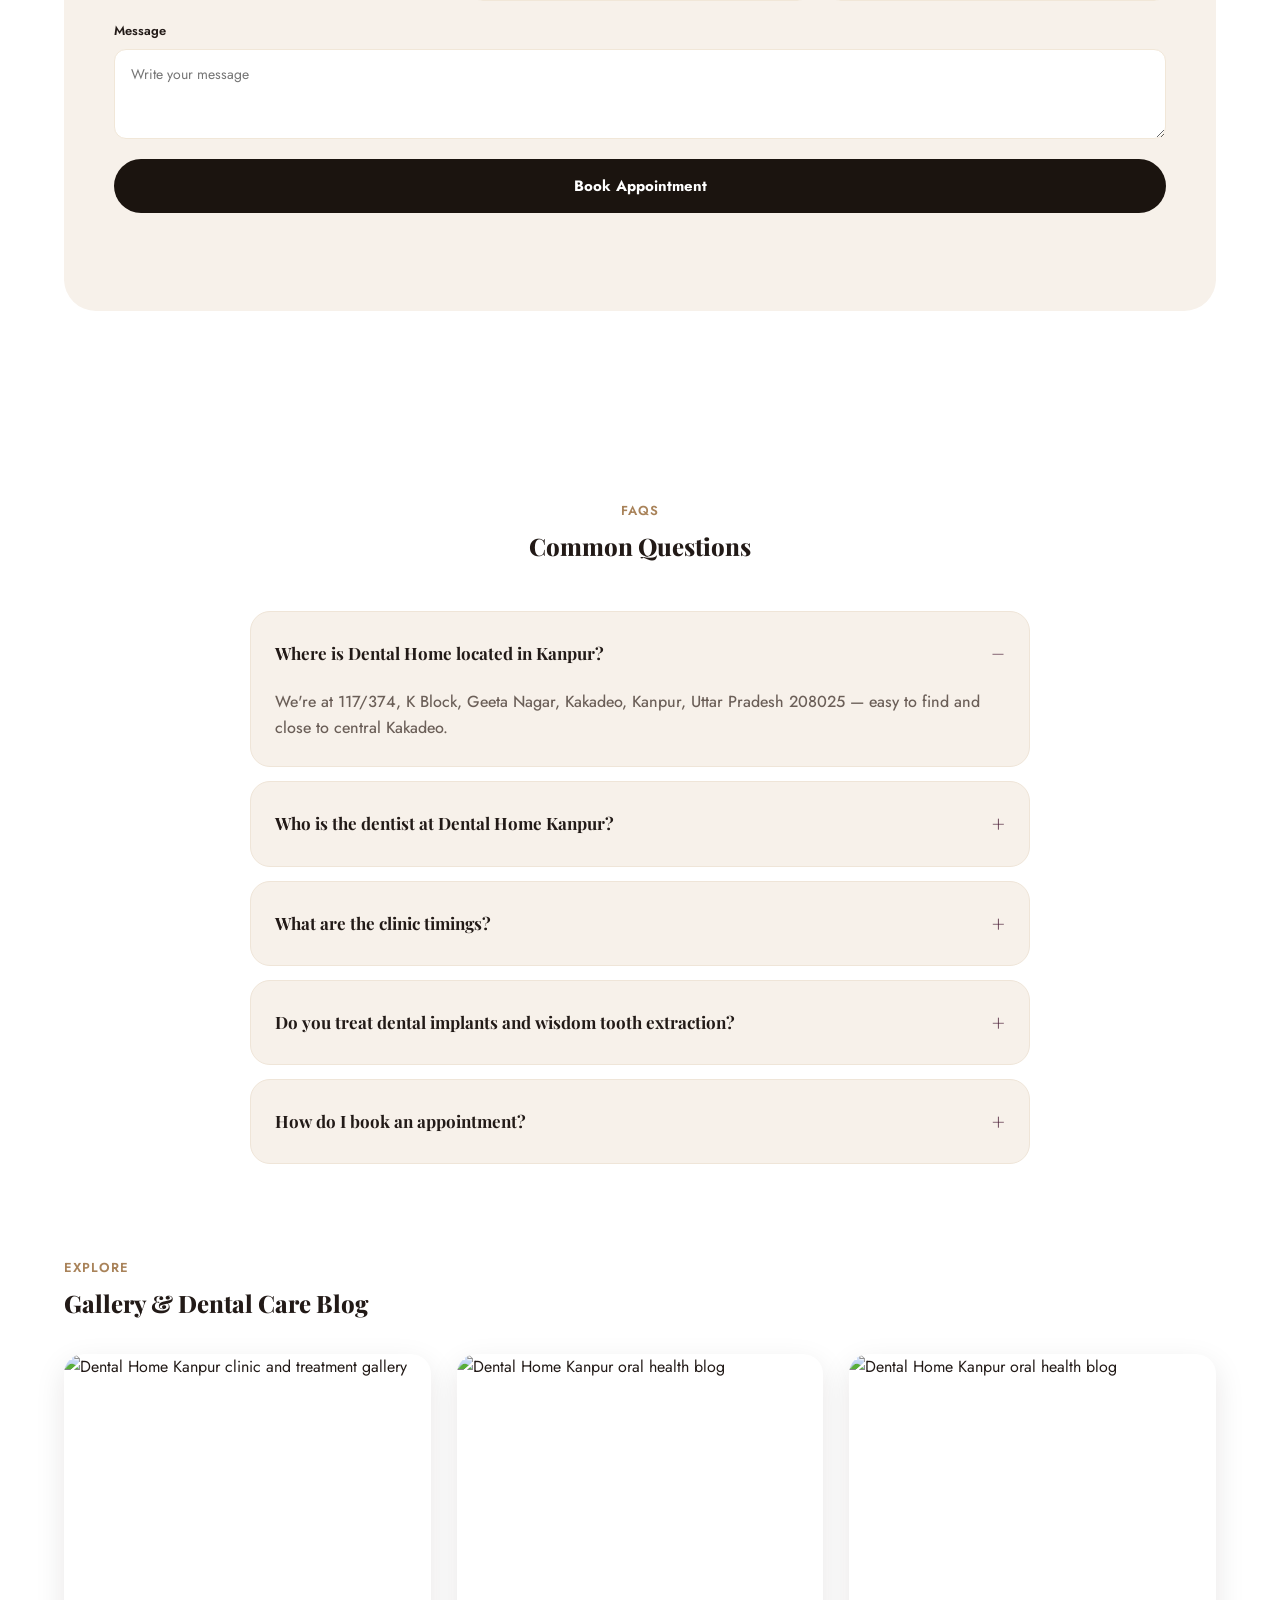
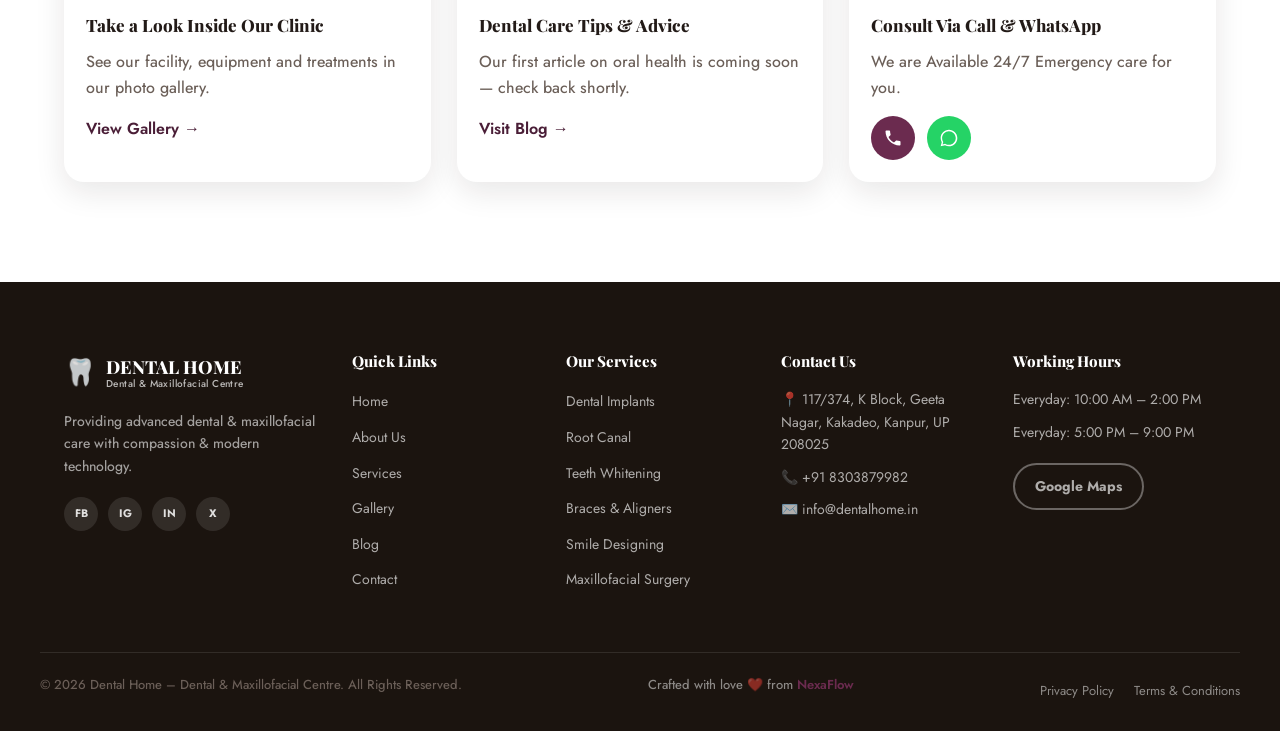
==== commit a189368e: "Add files via upload" ====
--- a/index.html
+++ b/index.html
@@ -1,519 +1,629 @@
-<!DOCTYPE html>
-<html lang="en">
-<head>
-<meta charset="UTF-8">
-<meta name="viewport" content="width=device-width, initial-scale=1.0, viewport-fit=cover">
-<title>Dental Home Kanpur | Best Dental & Maxillofacial Clinic in Kanpur</title>
-<meta name="description" content="Dental Home is a premium Dental & Maxillofacial Centre in Kanpur offering dental implants, root canal, smile designing, braces, and maxillofacial surgery by Dr. Ankur Rathor. Book an appointment today.">
-<meta name="keywords" content="dentist in Kanpur, dental implants Kanpur, maxillofacial surgeon Kanpur, root canal Kanpur, best dental clinic Kanpur, Dr Ankur Rathor dentist, smile designing Kanpur, braces Kanpur">
-<meta name="robots" content="index, follow, max-image-preview:large">
-<meta name="author" content="Dental Home - Dental & Maxillofacial Centre">
-<link rel="canonical" href="https://www.dentalhome.in/">
-
-<!-- Open Graph -->
-<meta property="og:type" content="business.business">
-<meta property="og:title" content="Dental Home Kanpur | Dental & Maxillofacial Centre">
-<meta property="og:description" content="Advanced Dental & Maxillofacial Care in Kanpur with modern technology, experienced specialists and personalized treatment plans.">
-<meta property="og:url" content="https://www.dentalhome.in/">
-<meta property="og:image" content="https://www.dentalhome.in/assets/og-image.jpg">
-<meta property="og:locale" content="en_IN">
-<meta property="og:site_name" content="Dental Home">
-
-<!-- Twitter -->
-<meta name="twitter:card" content="summary_large_image">
-<meta name="twitter:title" content="Dental Home Kanpur | Dental & Maxillofacial Centre">
-<meta name="twitter:description" content="Advanced Dental & Maxillofacial Care in Kanpur with modern technology, experienced specialists and personalized treatment plans.">
-<meta name="twitter:image" content="https://www.dentalhome.in/assets/og-image.jpg">
-
-<!-- Geo -->
-<meta name="geo.region" content="IN-UP">
-<meta name="geo.placename" content="Kanpur">
-<meta name="geo.position" content="26.4499;80.3319">
-<meta name="ICBM" content="26.4499, 80.3319">
-
-<!-- Preconnects for performance -->
-<link rel="preconnect" href="https://fonts.googleapis.com">
-<link rel="preconnect" href="https://fonts.gstatic.com" crossorigin>
-<link rel="dns-prefetch" href="https://fonts.googleapis.com">
-
-<!-- Fonts: Poppins (headings) + Inter (body) -->
-<link href="https://fonts.googleapis.com/css2?family=Poppins:wght@500;600;700;800&family=Inter:wght@400;500;600;700&display=swap" rel="stylesheet">
-
-<link rel="preload" as="style" href="styles.css">
-<link rel="stylesheet" href="styles.css">
-
-<link rel="icon" href="data:image/svg+xml,<svg xmlns=%22http://www.w3.org/2000/svg%22 viewBox=%220 0 100 100%22><text y=%22.9em%22 font-size=%2290%22>🦷</text></svg>">
-
-<!-- Structured Data: Dentist / LocalBusiness -->
-<script type="application/ld+json">
-{
-  "@context": "https://schema.org",
-  "@graph": [
-    {
-      "@type": "Dentist",
-      "@id": "https://www.dentalhome.in/#business",
-      "name": "Dental Home - Dental & Maxillofacial Centre",
-      "image": "https://www.dentalhome.in/assets/og-image.jpg",
-      "url": "https://www.dentalhome.in/",
-      "telephone": "+91-1234567890",
-      "priceRange": "₹₹",
-      "address": {
-        "@type": "PostalAddress",
-        "streetAddress": "123, Swaroop Nagar",
-        "addressLocality": "Kanpur",
-        "addressRegion": "Uttar Pradesh",
-        "postalCode": "208002",
-        "addressCountry": "IN"
-      },
-      "geo": {
-        "@type": "GeoCoordinates",
-        "latitude": 26.4499,
-        "longitude": 80.3319
-      },
-      "openingHoursSpecification": [
-        {
-          "@type": "OpeningHoursSpecification",
-          "dayOfWeek": ["Monday","Tuesday","Wednesday","Thursday","Friday","Saturday"],
-          "opens": "10:00",
-          "closes": "20:00"
-        },
-        {
-          "@type": "OpeningHoursSpecification",
-          "dayOfWeek": ["Sunday"],
-          "opens": "10:00",
-          "closes": "14:00"
-        }
-      ],
-      "aggregateRating": {
-        "@type": "AggregateRating",
-        "ratingValue": "4.9",
-        "reviewCount": "5000"
-      },
-      "medicalSpecialty": ["Dentistry", "OralSurgery"],
-      "sameAs": [
-        "https://www.facebook.com/dentalhome",
-        "https://www.instagram.com/dentalhome",
-        "https://www.google.com/maps/place/Dental+Home"
-      ]
-    },
-    {
-      "@type": "Physician",
-      "name": "Dr. Ankur Rathor",
-      "jobTitle": "Oral & Maxillofacial Surgeon, Dental Implantologist",
-      "worksFor": { "@id": "https://www.dentalhome.in/#business" },
-      "medicalSpecialty": "Oral and Maxillofacial Surgery"
-    }
-  ]
-}
-</script>
-</head>
-<body>
-
-<a class="skip-link" href="#main-content">Skip to main content</a>
-
-<!-- ===== HEADER / NAV ===== -->
-<header class="site-header" id="siteHeader">
-  <div class="container header-inner">
-    <a href="#home" class="logo" aria-label="Dental Home homepage">
-      <span class="logo-icon" aria-hidden="true">🦷</span>
-      <span class="logo-text">
-        DENTAL HOME
-        <small>Dental &amp; Maxillofacial Centre</small>
-      </span>
-    </a>
-
-    <nav class="main-nav" id="mainNav" aria-label="Primary">
-      <ul>
-        <li><a href="#home">Home</a></li>
-        <li><a href="#about">About</a></li>
-        <li><a href="#services">Services</a></li>
-        <li><a href="#treatments">Treatments</a></li>
-        <li><a href="#gallery">Reviews</a></li>
-        <li><a href="#blog">Gallery</a></li>
-        <li><a href="#contact">Contact</a></li>
-      </ul>
-    </nav>
-
-    <div class="header-actions">
-      <a href="tel:+911234567890" class="header-phone" aria-label="Call Dental Home">
-        <svg width="18" height="18" viewBox="0 0 24 24" fill="none" aria-hidden="true"><path d="M6.6 10.8c1.4 2.8 3.8 5.1 6.6 6.6l2.2-2.2c.3-.3.7-.4 1-.2 1.1.4 2.3.6 3.6.6.6 0 1 .4 1 1V20c0 .6-.4 1-1 1C10.6 21 3 13.4 3 4c0-.6.4-1 1-1h3.5c.6 0 1 .4 1 1 0 1.3.2 2.5.6 3.6.1.4 0 .8-.2 1L6.6 10.8z" fill="currentColor"/></svg>
-        <span>+91 12345 67890</span>
-      </a>
-      <a href="#appointment" class="btn btn-primary">Book Appointment</a>
-      <button class="menu-toggle" id="menuToggle" aria-label="Toggle menu" aria-expanded="false" aria-controls="mainNav">
-        <span></span><span></span><span></span>
-      </button>
-    </div>
-  </div>
-</header>
-
-<main id="main-content">
-
-  <!-- ===== HERO ===== -->
-  <section class="hero" id="home">
-    <div class="container hero-grid">
-      <div class="hero-content" data-animate="fade-up">
-        <p class="eyebrow">Welcome to Dental Home</p>
-        <h1>Your Smile. Our Expertise. <span class="text-accent">Exceptional Dental Care.</span></h1>
-        <p class="hero-sub">Advanced Dental &amp; Maxillofacial Care in Kanpur with modern technology, experienced specialists and personalized treatment plans.</p>
-        <div class="hero-cta">
-          <a href="#appointment" class="btn btn-primary">Book Appointment</a>
-          <a href="tel:+911234567890" class="btn btn-outline">Call Now</a>
-        </div>
-        <div class="hero-social-proof">
-          <div class="avatar-stack" aria-hidden="true">
-            <img src="https://i.pravatar.cc/60?img=12" alt="" width="36" height="36" loading="lazy">
-            <img src="https://i.pravatar.cc/60?img=32" alt="" width="36" height="36" loading="lazy">
-            <img src="https://i.pravatar.cc/60?img=45" alt="" width="36" height="36" loading="lazy">
-          </div>
-          <div class="rating-line">
-            <span class="stars" aria-label="5 out of 5 stars">★★★★★</span>
-            <span class="rating-text">5000+ Happy Patients</span>
-          </div>
-        </div>
-      </div>
-
-     <div class="hero-visual" data-animate="fade-up" data-delay="150">
-  <div class="hero-circle">
-    <img src="happy-women.webp" alt="Happy patient smiling after dental treatment at Dental Home Kanpur" width="640" height="640" loading="eager" fetchpriority="high" class="hero-img hero-img--base">
-    <img src="sad-women.webp" alt="Patient before treatment at Dental Home Kanpur" width="640" height="640" loading="eager" fetchpriority="high" class="hero-img hero-img--overlay">
-  </div>
-        <span class="floating-shape shape-1" aria-hidden="true"></span>
-        <span class="floating-shape shape-2" aria-hidden="true"></span>
-        <div class="floating-card" data-animate="fade-up" data-delay="300">
-          <div class="avatar-stack" aria-hidden="true">
-            <img src="https://i.pravatar.cc/60?img=5" alt="" width="30" height="30" loading="lazy">
-            <img src="https://i.pravatar.cc/60?img=8" alt="" width="30" height="30" loading="lazy">
-          </div>
-          <div>
-            <strong>12,398</strong>
-            <span>5 Star reviews from satisfied customers</span>
-          </div>
-        </div>
-      </div>
-    </div>
-  </section>
-
-  <!-- ===== ABOUT ===== -->
-  <section class="about" id="about">
-    <div class="container about-grid">
-      <div class="about-media" data-animate="fade-up">
-        <div class="media-grid">
-          <img src="https://images.unsplash.com/photo-1588776814546-1ffcf47267a5?w=500&q=80&auto=format&fit=crop" alt="Dental aligner tray used at Dental Home Kanpur" width="220" height="280" loading="lazy">
-          <img src="https://images.unsplash.com/photo-1606811841689-23dfddce3e95?w=500&q=80&auto=format&fit=crop" alt="Dental Home patient giving a thumbs up during treatment" width="220" height="280" loading="lazy">
-          <img src="https://images.unsplash.com/photo-1609840114035-3c981b782dfe?w=500&q=80&auto=format&fit=crop" alt="Close-up of a dental implant model" width="220" height="280" loading="lazy">
-          <a href="#services" class="media-cta">
-            <span>Why Choose<br>Dental Home</span>
-            <span class="play-dot" aria-hidden="true">→</span>
-          </a>
-        </div>
-      </div>
-      <div class="about-content" data-animate="fade-up" data-delay="150">
-        <p class="eyebrow">About Us</p>
-        <h2>We Care For Your Healthy Smile</h2>
-        <p>At Dental Home, we believe a healthy smile leads to a confident life. Our experienced team provides gentle, advanced dental care for patients of all ages in Kanpur.</p>
-        <a href="#about" class="btn btn-dark">Read More</a>
-      </div>
-    </div>
-  </section>
-
-  <!-- ===== SERVICES ===== -->
-  <section class="services" id="services">
-    <div class="container services-grid">
-      <div class="services-media" data-animate="fade-up">
-        <img src="https://images.unsplash.com/photo-1629909613654-28e377c37b09?w=700&q=80&auto=format&fit=crop" alt="Dentist examining a patient's teeth at Dental Home Kanpur" width="560" height="640" loading="lazy">
-      </div>
-      <div class="services-content" data-animate="fade-up" data-delay="150">
-        <p class="eyebrow">Our Services</p>
-        <h2>Enjoy Specialized Dental Services</h2>
-        <ul class="services-list" id="treatments">
-          <li><a href="#appointment"><span>Dental Implants</span><span class="arrow">→</span></a></li>
-          <li><a href="#appointment"><span>Root Canal</span><span class="arrow">→</span></a></li>
-          <li><a href="#appointment"><span>Smile Designing</span><span class="arrow">→</span></a></li>
-          <li><a href="#appointment"><span>Teeth Whitening</span><span class="arrow">→</span></a></li>
-          <li><a href="#appointment"><span>Braces &amp; Aligners</span><span class="arrow">→</span></a></li>
-          <li><a href="#appointment"><span>Wisdom Tooth Removal</span><span class="arrow">→</span></a></li>
-          <li><a href="#appointment"><span>Maxillofacial Surgery</span><span class="arrow">→</span></a></li>
-          <li><a href="#appointment"><span>Oral Cancer Screening</span><span class="arrow">→</span></a></li>
-          <li><a href="#appointment"><span>Full Mouth Rehabilitation</span><span class="arrow">→</span></a></li>
-          <li><a href="#appointment"><span>Cosmetic Dentistry</span><span class="arrow">→</span></a></li>
-        </ul>
-        <div class="services-footer">
-          <a href="#appointment" class="link-accent">Cavity Protection →</a>
-          <a href="#treatments" class="btn btn-dark">View All Services</a>
-        </div>
-      </div>
-    </div>
-  </section>
-
-  <!-- ===== DOCTOR BIO ===== -->
-  <section class="doctor" id="doctor">
-    <div class="container">
-      <p class="eyebrow center">Our Doctor</p>
-      <h2 class="center">Meet Our Chief Consultant</h2>
-
-      <div class="doctor-grid">
-        <div class="doctor-media" data-animate="fade-up">
-          <img src="ankur-image.webp" alt="Dr. Ankur Rathor, Oral and Maxillofacial Surgeon at Dental Home Kanpur" width="480" height="560" loading="lazy">
-          <span class="badge-experience">
-            <strong>15+ Years</strong>
-            <span>Experience</span>
-          </span>
-        </div>
-
-        <div class="doctor-content" data-animate="fade-up" data-delay="150">
-          <h3>Dr. Ankur Rathor</h3>
-          <p class="doctor-title">MDS Oral &amp; Maxillofacial Surgery<br>Dental Implantologist | Maxillofacial Surgeon</p>
-          <p class="doctor-bio">Dr. Ankur Rathor is a renowned Oral &amp; Maxillofacial Surgeon in Kanpur with over 15 years of experience in advanced dental, implant and facial surgery procedures. He is devoted to his precision, compassion and commitment to excellence in patient care.</p>
-
-          <div class="doctor-facts">
-            <div class="fact"><span class="fact-icon" aria-hidden="true">🎓</span><div><strong>Experience</strong><span>15+ Years</span></div></div>
-            <div class="fact"><span class="fact-icon" aria-hidden="true">📘</span><div><strong>Education</strong><span>MDS, BDS</span></div></div>
-            <div class="fact"><span class="fact-icon" aria-hidden="true">🏆</span><div><strong>Awards</strong><span>10+ Awards</span></div></div>
-            <div class="fact"><span class="fact-icon" aria-hidden="true">🤝</span><div><strong>Memberships</strong><span>IDA, AOMSI</span></div></div>
-            <div class="fact"><span class="fact-icon" aria-hidden="true">🗣️</span><div><strong>Languages</strong><span>English, Hindi</span></div></div>
-            <div class="fact"><span class="fact-icon" aria-hidden="true">✨</span><div><strong>Specialization</strong><span>Implants, Maxillofacial Surgery</span></div></div>
-          </div>
-
-          <div class="doctor-footer">
-            <span class="signature">Dr. Ankur Rathor</span>
-            <a href="#appointment" class="btn btn-primary">Book Consultation</a>
-          </div>
-        </div>
-      </div>
-    </div>
-  </section>
-
-  <!-- ===== HIGHLIGHTS ===== -->
-  <section class="highlights">
-    <div class="container highlights-grid">
-      <div class="highlight-card" data-animate="fade-up">
-        <span class="highlight-icon" aria-hidden="true">🦷</span>
-        <h3>Modern Equipment</h3>
-        <p>Advanced &amp; latest dental technology</p>
-      </div>
-      <div class="highlight-card" data-animate="fade-up" data-delay="100">
-        <span class="highlight-icon" aria-hidden="true">🧴</span>
-        <h3>Sterilization Protocol</h3>
-        <p>Highest standard sterilization</p>
-      </div>
-      <div class="highlight-card" data-animate="fade-up" data-delay="200">
-        <span class="highlight-icon" aria-hidden="true">💻</span>
-        <h3>Digital Dentistry</h3>
-        <p>Precise, painless &amp; comfortable care</p>
-      </div>
-      <div class="highlight-card" data-animate="fade-up" data-delay="300">
-        <span class="highlight-icon" aria-hidden="true">👨‍⚕️</span>
-        <h3>Experienced Specialists</h3>
-        <p>Skilled team for best dental outcomes</p>
-      </div>
-    </div>
-  </section>
-
-  <!-- ===== GALLERY + TESTIMONIALS ===== -->
-  <section class="gallery" id="gallery">
-    <div class="container gallery-grid">
-      <div class="gallery-media" data-animate="fade-up">
-        <p class="eyebrow">Reviews</p>
-        <h2>A Glimpse Of Our Care</h2>
-        <img src="https://images.unsplash.com/photo-1588776814546-1ffcf47267a5?w=700&q=80&auto=format&fit=crop" alt="Dentist treating a smiling patient at Dental Home Kanpur clinic" width="500" height="500" loading="lazy">
-      </div>
-
-      <div class="testimonial-card" data-animate="fade-up" data-delay="150">
-        <span class="quote-mark" aria-hidden="true">"</span>
-        <blockquote>
-          Excellent experience at Dental Home. The staff is very cooperative and the treatment was completely painless. Highly recommended for anyone looking for the best dental care in Kanpur.
-        </blockquote>
-        <div class="testimonial-author">
-          <img src="https://i.pravatar.cc/60?img=33" alt="Neha Agarwal, patient at Dental Home" width="44" height="44" loading="lazy">
-          <div>
-            <strong>Neha Agarwal</strong>
-            <span class="stars" aria-label="5 out of 5 stars">★★★★★</span>
-          </div>
-        </div>
-        <div class="testimonial-dots" role="tablist" aria-label="Testimonial navigation">
-          <button class="dot active" role="tab" aria-selected="true" aria-label="Testimonial 1"></button>
-          <button class="dot" role="tab" aria-selected="false" aria-label="Testimonial 2"></button>
-          <button class="dot" role="tab" aria-selected="false" aria-label="Testimonial 3"></button>
-        </div>
-      </div>
-
-      <div class="google-rating-card" data-animate="fade-up" data-delay="300">
-        <img src="https://upload.wikimedia.org/wikipedia/commons/5/53/Google_%22G%22_Logo.svg" alt="Google" width="28" height="28" loading="lazy">
-        <div>
-          <strong>Google Rating</strong>
-          <div class="rating-value">4.9/5</div>
-          <span class="stars" aria-label="4.9 out of 5 stars">★★★★★</span>
-          <span class="rating-text">Based on customers Reviews</span>
-        </div>
-      </div>
-    </div>
-  </section>
-
-  <!-- ===== APPOINTMENT FORM ===== -->
-  <section class="appointment" id="appointment">
-    <div class="container">
-      <div class="appointment-card" data-animate="fade-up">
-        <p class="eyebrow">Appointment</p>
-        <h2>Book An Appointment</h2>
-        <form id="appointmentForm" class="appointment-form" novalidate>
-          <div class="form-row">
-            <div class="form-field">
-              <label for="fullName">Your Name</label>
-              <input type="text" id="fullName" name="fullName" placeholder="Enter your name" required autocomplete="name">
-            </div>
-            <div class="form-field">
-              <label for="phone">Phone Number</label>
-              <input type="tel" id="phone" name="phone" placeholder="Enter phone number" required autocomplete="tel" pattern="[0-9+\-\s]{7,15}">
-            </div>
-          </div>
-          <div class="form-row">
-            <div class="form-field">
-              <label for="email">Email Address</label>
-              <input type="email" id="email" name="email" placeholder="Enter email" required autocomplete="email">
-            </div>
-            <div class="form-field">
-              <label for="treatment">Treatment</label>
-              <select id="treatment" name="treatment" required>
-                <option value="" disabled selected>Select treatment</option>
-                <option>Dental Implants</option>
-                <option>Root Canal</option>
-                <option>Smile Designing</option>
-                <option>Teeth Whitening</option>
-                <option>Braces &amp; Aligners</option>
-                <option>Wisdom Tooth Removal</option>
-                <option>Maxillofacial Surgery</option>
-                <option>Oral Cancer Screening</option>
-                <option>Full Mouth Rehabilitation</option>
-                <option>Cosmetic Dentistry</option>
-              </select>
-            </div>
-            <div class="form-field">
-              <label for="date">Preferred Date</label>
-              <input type="date" id="date" name="date" required>
-            </div>
-          </div>
-          <div class="form-field">
-            <label for="message">Message</label>
-            <textarea id="message" name="message" rows="3" placeholder="Write your message"></textarea>
-          </div>
-          <button type="submit" class="btn btn-dark btn-block">Book Appointment</button>
-          <p class="form-status" id="formStatus" role="status" aria-live="polite"></p>
-        </form>
-      </div>
-    </div>
-  </section>
-
-  <!-- ===== BLOG ===== -->
-  <section class="blog" id="blog">
-    <div class="container">
-      <p class="eyebrow">Our Gallery</p>
-      <h2>Latest From Our Gallery</h2>
-      <div class="blog-grid">
-        <article class="blog-card" data-animate="fade-up">
-          <img src="https://images.unsplash.com/photo-1606811841689-23dfddce3e95?w=500&q=80&auto=format&fit=crop" alt="Woman smiling with healthy teeth, oral hygiene blog" width="400" height="240" loading="lazy">
-          <div class="blog-card-body">
-            <time datetime="2026-05-20">20 May, 2026</time>
-            <h3><a href="#blog">How to Maintain Oral Hygiene for a Healthy Smile</a></h3>
-            <a href="#blog" class="link-accent">Read More →</a>
-          </div>
-        </article>
-        <article class="blog-card" data-animate="fade-up" data-delay="100">
-          <img src="https://images.unsplash.com/photo-1609840114035-3c981b782dfe?w=500&q=80&auto=format&fit=crop" alt="Dental implant models, benefits of dental implants blog" width="400" height="240" loading="lazy">
-          <div class="blog-card-body">
-            <time datetime="2026-05-15">15 May, 2026</time>
-            <h3><a href="#blog">Benefits of Dental Implants You Should Know</a></h3>
-            <a href="#blog" class="link-accent">Read More →</a>
-          </div>
-        </article>
-        <article class="blog-card" data-animate="fade-up" data-delay="200">
-          <img src="https://images.unsplash.com/photo-1629909613654-28e377c37b09?w=500&q=80&auto=format&fit=crop" alt="Dentist performing root canal treatment, blog cover" width="400" height="240" loading="lazy">
-          <div class="blog-card-body">
-            <time datetime="2026-05-10">10 May, 2026</time>
-            <h3><a href="#blog">Understanding Root Canal Treatment Step by Step</a></h3>
-            <a href="#blog" class="link-accent">Read More →</a>
-          </div>
-        </article>
-      </div>
-    </div>
-  </section>
-
-</main>
-
-<!-- ===== FOOTER ===== -->
-<footer class="site-footer" id="contact">
-  <div class="container footer-grid">
-    <div class="footer-brand">
-      <a href="#home" class="logo logo-light">
-        <span class="logo-icon" aria-hidden="true">🦷</span>
-        <span class="logo-text">DENTAL HOME<small>Dental &amp; Maxillofacial Centre</small></span>
-      </a>
-      <p>Providing advanced dental &amp; maxillofacial care with compassion &amp; modern technology.</p>
-      <div class="social-icons">
-        <a href="#" aria-label="Facebook">FB</a>
-        <a href="#" aria-label="Instagram">IG</a>
-        <a href="#" aria-label="LinkedIn">IN</a>
-        <a href="#" aria-label="Twitter">X</a>
-      </div>
-    </div>
-
-    <nav class="footer-col" aria-label="Quick Links">
-      <h4>Quick Links</h4>
-      <ul>
-        <li><a href="#home">Home</a></li>
-        <li><a href="#about">About Us</a></li>
-        <li><a href="#services">Services</a></li>
-        <li><a href="#treatments">Treatments</a></li>
-        <li><a href="#blog">Blog</a></li>
-        <li><a href="#contact">Contact</a></li>
-      </ul>
-    </nav>
-
-    <nav class="footer-col" aria-label="Our Services">
-      <h4>Our Services</h4>
-      <ul>
-        <li><a href="#appointment">Dental Implants</a></li>
-        <li><a href="#appointment">Root Canal</a></li>
-        <li><a href="#appointment">Teeth Whitening</a></li>
-        <li><a href="#appointment">Braces &amp; Aligners</a></li>
-        <li><a href="#appointment">Smile Designing</a></li>
-        <li><a href="#appointment">Maxillofacial Surgery</a></li>
-      </ul>
-    </nav>
-
-    <div class="footer-col">
-      <h4>Contact Us</h4>
-      <ul class="contact-list">
-        <li>📍 123, Swaroop Nagar, Kanpur, Uttar Pradesh</li>
-        <li>📞 <a href="tel:+911234567890">+91 12345 67890</a></li>
-        <li>✉️ <a href="mailto:info@dentalhome.in">info@dentalhome.in</a></li>
-      </ul>
-    </div>
-
-    <div class="footer-col">
-      <h4>Working Hours</h4>
-      <ul class="contact-list">
-        <li>Mon - Sat: 10:00 AM - 08:00 PM</li>
-        <li>Sunday: 10:00 AM - 02:00 PM</li>
-      </ul>
-      <a href="https://maps.google.com" target="_blank" rel="noopener" class="btn btn-outline-light btn-sm">Google Maps</a>
-    </div>
-  </div>
-
-  <div class="container footer-bottom">
-    <p>© 2026 Dental Home – Dental &amp; Maxillofacial Centre. All Rights Reserved.</p>
-    <p class="crafted-by">Crafted with love <span class="beating-heart">❤️</span> from <a href="https://www.gonexaflow.com" target="_blank" rel="noopener">NexaFlow</a></p>
-    <div class="footer-legal">
-      <a href="#">Privacy Policy</a>
-      <a href="#">Terms &amp; Conditions</a>
-    </div>
-  </div>
-</footer>
-
-<a href="https://wa.me/911234567890" class="whatsapp-fab" target="_blank" rel="noopener" aria-label="Chat on WhatsApp">
-  <svg width="26" height="26" viewBox="0 0 24 24" fill="white" aria-hidden="true"><path d="M12 2C6.5 2 2 6.5 2 12c0 1.8.5 3.5 1.3 5L2 22l5.2-1.3c1.4.8 3.1 1.3 4.8 1.3 5.5 0 10-4.5 10-10S17.5 2 12 2zm0 18.2c-1.5 0-3-.4-4.3-1.1l-.3-.2-3.1.8.8-3-.2-.3c-.8-1.3-1.2-2.8-1.2-4.4 0-4.5 3.7-8.2 8.2-8.2s8.2 3.7 8.2 8.2-3.6 8.2-8.1 8.2z"/></svg>
-</a>
-
-<script src="script.js" defer></script>
-</body>
-</html>
+<!DOCTYPE html>
+<html lang="en">
+<head>
+<meta charset="UTF-8">
+<meta name="viewport" content="width=device-width, initial-scale=1.0, viewport-fit=cover">
+<title>Dental Home Kanpur | Dr. Ankur Rathaur, Maxillofacial Surgeon | Kakadeo</title>
+<meta name="description" content="Dental Home - Dental & Maxillofacial Centre in Kakadeo, Kanpur led by Dr. Ankur Rathaur, BDS, MDS Oral & Maxillofacial Surgeon. Implants, root canal, smile designing, braces & painless oral surgery. Rated 4.4★. Book an appointment today.">
+<meta name="keywords" content="dentist in Kanpur, dental implants Kanpur, maxillofacial surgeon Kanpur, root canal Kanpur, best dental clinic Kakadeo, Dr Ankur Rathaur dentist, smile designing Kanpur, braces Kanpur">
+<meta name="robots" content="index, follow, max-image-preview:large">
+<meta name="author" content="Dental Home - Dental & Maxillofacial Centre">
+<link rel="canonical" href="https://www.dentalhome.in/">
+
+<!-- Open Graph -->
+<meta property="og:type" content="business.business">
+<meta property="og:title" content="Dental Home Kanpur | Dr. Ankur Rathaur, Maxillofacial Surgeon">
+<meta property="og:description" content="Advanced Dental & Maxillofacial Care in Kakadeo, Kanpur with modern technology, and personalized treatment plans from Dr. Ankur Rathaur.">
+<meta property="og:url" content="https://www.dentalhome.in/">
+<meta property="og:image" content="https://www.dentalhome.in/assets/og-image.jpg">
+<meta property="og:locale" content="en_IN">
+<meta property="og:site_name" content="Dental Home">
+
+<!-- Twitter -->
+<meta name="twitter:card" content="summary_large_image">
+<meta name="twitter:title" content="Dental Home Kanpur | Dr. Ankur Rathaur, Maxillofacial Surgeon">
+<meta name="twitter:description" content="Advanced Dental & Maxillofacial Care in Kakadeo, Kanpur with modern technology, and personalized treatment plans from Dr. Ankur Rathaur.">
+<meta name="twitter:image" content="https://www.dentalhome.in/assets/og-image.jpg">
+
+<!-- Geo -->
+<meta name="geo.region" content="IN-UP">
+<meta name="geo.placename" content="Kakadeo, Kanpur">
+<meta name="geo.position" content="26.4814097;80.2920206">
+<meta name="ICBM" content="26.4814097, 80.2920206">
+
+<!-- Preconnects for performance -->
+<link rel="preconnect" href="https://fonts.googleapis.com">
+<link rel="preconnect" href="https://fonts.gstatic.com" crossorigin>
+<link rel="dns-prefetch" href="https://fonts.googleapis.com">
+
+<!-- Fonts: Poppins (headings) + Inter (body) -->
+<link href="https://fonts.googleapis.com/css2?family=Playfair+Display:ital,wght@0,500;0,600;0,700;0,800;1,600&family=Jost:wght@400;500;600;700&display=swap" rel="stylesheet">
+
+<link rel="preload" as="style" href="styles.css">
+<link rel="stylesheet" href="styles.css">
+
+<link rel="icon" href="data:image/svg+xml,<svg xmlns=%22http://www.w3.org/2000/svg%22 viewBox=%220 0 100 100%22><text y=%22.9em%22 font-size=%2290%22>🦷</text></svg>">
+
+<!-- Structured Data: Dentist / LocalBusiness -->
+<script type="application/ld+json">
+{
+  "@context": "https://schema.org",
+  "@graph": [
+    {
+      "@type": "Dentist",
+      "@id": "https://www.dentalhome.in/#business",
+      "name": "Dental Home - Dental & Maxillofacial Centre",
+      "image": "https://www.dentalhome.in/assets/og-image.jpg",
+      "url": "https://www.dentalhome.in/",
+      "telephone": "+91-8303879982",
+      "priceRange": "₹₹",
+      "address": {
+        "@type": "PostalAddress",
+        "streetAddress": "117/374, K Block, Geeta Nagar, Kakadeo",
+        "addressLocality": "Kanpur",
+        "addressRegion": "Uttar Pradesh",
+        "postalCode": "208025",
+        "addressCountry": "IN"
+      },
+      "geo": {
+        "@type": "GeoCoordinates",
+        "latitude": 26.4814097,
+        "longitude": 80.2920206
+      },
+      "hasMap": "https://maps.app.goo.gl/cbUGMkcaMZjbqooq9",
+      "openingHoursSpecification": [
+        {
+          "@type": "OpeningHoursSpecification",
+          "dayOfWeek": ["Monday","Tuesday","Wednesday","Thursday","Friday","Saturday","Sunday"],
+          "opens": "10:00",
+          "closes": "14:00"
+        },
+        {
+          "@type": "OpeningHoursSpecification",
+          "dayOfWeek": ["Monday","Tuesday","Wednesday","Thursday","Friday","Saturday","Sunday"],
+          "opens": "17:00",
+          "closes": "21:00"
+        }
+      ],
+      "aggregateRating": {
+        "@type": "AggregateRating",
+        "ratingValue": "4.4",
+        "reviewCount": "36"
+      },
+      "medicalSpecialty": ["Dentistry", "OralSurgery"],
+      "founder": { "@id": "https://www.dentalhome.in/#doctor" },
+      "sameAs": [
+        "https://www.facebook.com/dentalhome",
+        "https://www.instagram.com/dentalhome",
+        "https://maps.app.goo.gl/cbUGMkcaMZjbqooq9"
+      ]
+    },
+    {
+      "@type": "Physician",
+      "@id": "https://www.dentalhome.in/#doctor",
+      "name": "Dr. Ankur Rathaur",
+      "jobTitle": "Oral & Maxillofacial Surgeon",
+      "worksFor": { "@id": "https://www.dentalhome.in/#business" },
+      "medicalSpecialty": "Oral and Maxillofacial Surgery",
+      "alumniOf": "Maulana Azad Medical College (MAMC)"
+    },
+    {
+      "@type": "BreadcrumbList",
+      "itemListElement": [
+        { "@type": "ListItem", "position": 1, "name": "Home", "item": "https://www.dentalhome.in/" }
+      ]
+    },
+    {
+      "@type": "FAQPage",
+      "mainEntity": [
+        {
+          "@type": "Question",
+          "name": "Where is Dental Home located in Kanpur?",
+          "acceptedAnswer": { "@type": "Answer", "text": "Dental Home - Dental & Maxillofacial Centre is located at 117/374, K Block, Geeta Nagar, Kakadeo, Kanpur, Uttar Pradesh 208025, near the heart of Kakadeo." }
+        },
+        {
+          "@type": "Question",
+          "name": "Who is the dentist at Dental Home Kanpur?",
+          "acceptedAnswer": { "@type": "Answer", "text": "Dental Home is led by Dr. Ankur Rathaur, BDS, an Oral & Maxillofacial Surgeon known in Kanpur for painless implant, extraction and jaw surgery procedures." }
+        },
+        {
+          "@type": "Question",
+          "name": "What are Dental Home's clinic timings?",
+          "acceptedAnswer": { "@type": "Answer", "text": "The clinic is open all seven days from 10:00 AM to 2:00 PM and again from 5:00 PM to 9:00 PM." }
+        },
+        {
+          "@type": "Question",
+          "name": "Does Dental Home treat dental implants and wisdom tooth extraction?",
+          "acceptedAnswer": { "@type": "Answer", "text": "Yes, Dental Home offers dental implants, painless wisdom tooth extraction, root canal treatment, braces, smile designing and full maxillofacial surgery under one roof." }
+        },
+        {
+          "@type": "Question",
+          "name": "How can I book an appointment at Dental Home Kanpur?",
+          "acceptedAnswer": { "@type": "Answer", "text": "You can book an appointment by calling +91 8303879982, messaging on WhatsApp, or filling the appointment form on this website." }
+        }
+      ]
+    }
+  ]
+}
+</script>
+</head>
+<body>
+
+<a class="skip-link" href="#main-content">Skip to main content</a>
+
+<!-- ===== HEADER / NAV ===== -->
+<header class="site-header" id="siteHeader">
+  <div class="container header-inner">
+    <a href="#home" class="logo" aria-label="Dental Home homepage">
+      <span class="logo-icon" aria-hidden="true">🦷</span>
+      <span class="logo-text">
+        DENTAL HOME
+        <small>Dental &amp; Maxillofacial Centre</small>
+      </span>
+    </a>
+
+    <nav class="main-nav" id="mainNav" aria-label="Primary">
+      <ul>
+        <li><a href="#home">Home</a></li>
+        <li><a href="#about">About</a></li>
+        <li><a href="#services">Services</a></li>
+        <li><a href="#doctor">Doctor</a></li>
+        <li><a href="#reviews">Reviews</a></li>
+        <li><a href="gallery.html">Gallery</a></li>
+        <li><a href="blog.html">Blog</a></li>
+        <li><a href="#location">Contact</a></li>
+      </ul>
+    </nav>
+
+    <div class="header-actions">
+      <a href="tel:+918303879982" class="header-phone" aria-label="Call Dental Home">
+        <svg width="18" height="18" viewBox="0 0 24 24" fill="none" aria-hidden="true"><path d="M6.6 10.8c1.4 2.8 3.8 5.1 6.6 6.6l2.2-2.2c.3-.3.7-.4 1-.2 1.1.4 2.3.6 3.6.6.6 0 1 .4 1 1V20c0 .6-.4 1-1 1C10.6 21 3 13.4 3 4c0-.6.4-1 1-1h3.5c.6 0 1 .4 1 1 0 1.3.2 2.5.6 3.6.1.4 0 .8-.2 1L6.6 10.8z" fill="currentColor"/></svg>
+        <span>+91 8303879982</span>
+      </a>
+      <a href="#appointment" class="btn btn-primary">Book Appointment</a>
+      <button class="menu-toggle" id="menuToggle" aria-label="Toggle menu" aria-expanded="false" aria-controls="mainNav">
+        <span></span><span></span><span></span>
+      </button>
+    </div>
+  </div>
+</header>
+
+<main id="main-content">
+
+  <!-- ===== HERO ===== -->
+  <section class="hero" id="home">
+    <div class="container hero-grid">
+      <div class="hero-content" data-animate="fade-up">
+        <p class="eyebrow">Welcome to Dental Home</p>
+        <h1>Your Smile. Our Expertise. <span class="text-accent">Exceptional Dental Care.</span></h1>
+        <p class="hero-sub">Advanced Dental &amp; Maxillofacial Care in Kanpur with modern technology, experienced specialists and personalized treatment plans.</p>
+        <div class="hero-cta">
+          <a href="#appointment" class="btn btn-primary">Book Appointment</a>
+          <a href="tel:+918303879982" class="btn btn-outline">Call Now</a>
+        </div>
+        <div class="hero-social-proof">
+          <div class="avatar-stack" aria-hidden="true">
+            <img src="https://i.pravatar.cc/60?img=12" alt="" width="36" height="36" loading="lazy">
+            <img src="https://i.pravatar.cc/60?img=32" alt="" width="36" height="36" loading="lazy">
+            <img src="https://i.pravatar.cc/60?img=45" alt="" width="36" height="36" loading="lazy">
+          </div>
+          <div class="rating-line">
+            <span class="stars" aria-label="4.4 out of 5 stars">★★★★★</span>
+            <span class="rating-text">4.4★ Google Rating · Kakadeo, Kanpur</span>
+          </div>
+        </div>
+      </div>
+
+      <div class="hero-visual" data-animate="fade-up" data-delay="150">
+        <div class="hero-circle">
+          <img src="https://images.unsplash.com/photo-1541216970279-affbfdd55aa8?w=900&q=80&auto=format&fit=crop" alt="Happy patient smiling after dental treatment at Dental Home Kanpur" width="640" height="640" loading="eager" fetchpriority="high">
+        </div>
+        <span class="floating-shape shape-1" aria-hidden="true"></span>
+        <span class="floating-shape shape-2" aria-hidden="true"></span>
+        <div class="floating-card" data-animate="fade-up" data-delay="300">
+          <div class="avatar-stack" aria-hidden="true">
+            <img src="https://i.pravatar.cc/60?img=5" alt="" width="30" height="30" loading="lazy">
+            <img src="https://i.pravatar.cc/60?img=8" alt="" width="30" height="30" loading="lazy">
+          </div>
+          <div>
+            <strong>4.4★</strong>
+            <span>Rated on Google by our patients</span>
+          </div>
+        </div>
+      </div>
+    </div>
+  </section>
+
+  <!-- ===== ABOUT ===== -->
+  <section class="about" id="about">
+    <div class="container about-grid">
+      <div class="about-media" data-animate="fade-up">
+        <div class="media-grid">
+          <img src="https://images.unsplash.com/photo-1588776814546-1ffcf47267a5?w=500&q=80&auto=format&fit=crop" alt="Dental aligner tray used at Dental Home Kanpur" width="220" height="280" loading="lazy">
+          <img src="https://images.unsplash.com/photo-1606811841689-23dfddce3e95?w=500&q=80&auto=format&fit=crop" alt="Dental Home patient giving a thumbs up during treatment" width="220" height="280" loading="lazy">
+          <img src="https://images.unsplash.com/photo-1609840114035-3c981b782dfe?w=500&q=80&auto=format&fit=crop" alt="Close-up of a dental implant model" width="220" height="280" loading="lazy">
+          <a href="#services" class="media-cta">
+            <span>Why Choose<br>Dental Home</span>
+            <span class="play-dot" aria-hidden="true">→</span>
+          </a>
+        </div>
+      </div>
+      <div class="about-content" data-animate="fade-up" data-delay="150">
+        <p class="eyebrow">About Us</p>
+        <h2>We Care For Your Healthy Smile</h2>
+        <p>At Dental Home, we believe a healthy smile leads to a confident life. Our experienced team provides gentle, advanced dental care for patients of all ages in Kanpur.</p>
+        <a href="service.html" class="btn btn-dark">Read More</a>
+      </div>
+    </div>
+  </section>
+
+  <!-- ===== SERVICES ===== -->
+  <section class="services" id="services">
+    <div class="container services-grid">
+      <div class="services-media" data-animate="fade-up">
+        <img src="https://images.unsplash.com/photo-1629909613654-28e377c37b09?w=700&q=80&auto=format&fit=crop" alt="Dentist examining a patient's teeth at Dental Home Kanpur" width="560" height="640" loading="lazy">
+      </div>
+      <div class="services-content" data-animate="fade-up" data-delay="150">
+        <p class="eyebrow">Our Services</p>
+        <h2>Enjoy Specialized Dental Services</h2>
+        <ul class="services-list" id="treatments">
+          <li><a href="service.html"><span>Dental Implants</span><span class="arrow">→</span></a></li>
+          <li><a href="service.html"><span>Root Canal</span><span class="arrow">→</span></a></li>
+          <li><a href="service.html"><span>Smile Designing</span><span class="arrow">→</span></a></li>
+          <li><a href="service.html"><span>Teeth Whitening</span><span class="arrow">→</span></a></li>
+          <li><a href="service.html"><span>Braces &amp; Aligners</span><span class="arrow">→</span></a></li>
+          <li><a href="service.html"><span>Wisdom Tooth Removal</span><span class="arrow">→</span></a></li>
+          <li><a href="service.html"><span>Maxillofacial Surgery</span><span class="arrow">→</span></a></li>
+          <li><a href="service.html"><span>Oral Cancer Screening</span><span class="arrow">→</span></a></li>
+          <li><a href="service.html"><span>Full Mouth Rehabilitation</span><span class="arrow">→</span></a></li>
+          <li><a href="service.html"><span>Cosmetic Dentistry</span><span class="arrow">→</span></a></li>
+        </ul>
+        <div class="services-footer">
+          <a href="#appointment" class="link-accent">Cavity Protection →</a>
+          <a href="service.html" class="btn btn-dark">View All Services</a>
+        </div>
+      </div>
+    </div>
+  </section>
+
+  <!-- ===== DOCTOR BIO ===== -->
+  <section class="doctor" id="doctor">
+    <div class="container">
+      <p class="eyebrow center">Our Doctor</p>
+      <h2 class="center">Meet Our Chief Consultant</h2>
+
+      <div class="doctor-grid">
+        <div class="doctor-media" data-animate="fade-up">
+          <img src="https://images.unsplash.com/photo-1622253692010-333f2da6031d?w=700&q=80&auto=format&fit=crop" alt="Dr. Ankur Rathaur, Oral and Maxillofacial Surgeon at Dental Home Kanpur" width="480" height="560" loading="lazy">
+          <span class="badge-experience">
+            <strong>15+ Years</strong>
+            <span>Experience</span>
+          </span>
+        </div>
+
+        <div class="doctor-content" data-animate="fade-up" data-delay="150">
+          <h3>Dr. Ankur Rathaur</h3>
+          <p class="doctor-title">BDS &mdash; Oral &amp; Maxillofacial Surgery<br>Dental Implantologist | Maxillofacial Surgeon</p>
+          <p class="doctor-bio">Dr. Ankur Rathaur is a renowned Oral &amp; Maxillofacial Surgeon in Kanpur with over 15 years of experience in advanced dental, implant and facial surgery procedures. He is devoted to his precision, compassion and commitment to excellence in patient care.</p>
+
+          <div class="doctor-facts">
+            <div class="fact"><span class="fact-icon" aria-hidden="true">🎓</span><div><strong>Experience</strong><span>15+ Years</span></div></div>
+            <div class="fact"><span class="fact-icon" aria-hidden="true">📘</span><div><strong>Education</strong><span>MDS, BDS</span></div></div>
+            <div class="fact"><span class="fact-icon" aria-hidden="true">🏆</span><div><strong>Awards</strong><span>10+ Awards</span></div></div>
+            <div class="fact"><span class="fact-icon" aria-hidden="true">🤝</span><div><strong>Memberships</strong><span>IDA, AOMSI</span></div></div>
+            <div class="fact"><span class="fact-icon" aria-hidden="true">🗣️</span><div><strong>Languages</strong><span>English, Hindi</span></div></div>
+            <div class="fact"><span class="fact-icon" aria-hidden="true">✨</span><div><strong>Specialization</strong><span>Implants, Maxillofacial Surgery</span></div></div>
+          </div>
+
+          <div class="doctor-footer">
+            <span class="signature">Dr. Ankur Rathaur</span>
+            <a href="#appointment" class="btn btn-primary">Book Consultation</a>
+          </div>
+        </div>
+      </div>
+    </div>
+  </section>
+
+  <!-- ===== HIGHLIGHTS ===== -->
+  <section class="highlights">
+    <div class="container highlights-grid">
+      <div class="highlight-card" data-animate="fade-up">
+        <span class="highlight-icon" aria-hidden="true">🦷</span>
+        <h3>Modern Equipment</h3>
+        <p>Advanced &amp; latest dental technology</p>
+      </div>
+      <div class="highlight-card" data-animate="fade-up" data-delay="100">
+        <span class="highlight-icon" aria-hidden="true">🧴</span>
+        <h3>Sterilization Protocol</h3>
+        <p>Highest standard sterilization</p>
+      </div>
+      <div class="highlight-card" data-animate="fade-up" data-delay="200">
+        <span class="highlight-icon" aria-hidden="true">💻</span>
+        <h3>Digital Dentistry</h3>
+        <p>Precise, painless &amp; comfortable care</p>
+      </div>
+      <div class="highlight-card" data-animate="fade-up" data-delay="300">
+        <span class="highlight-icon" aria-hidden="true">👨‍⚕️</span>
+        <h3>Experienced Specialists</h3>
+        <p>Skilled team for best dental outcomes</p>
+      </div>
+    </div>
+  </section>
+
+  <!-- ===== GALLERY + TESTIMONIALS ===== -->
+  <section class="gallery" id="reviews">
+    <div class="container gallery-grid">
+      <div class="gallery-media" data-animate="fade-up">
+        <p class="eyebrow">Reviews</p>
+        <h2>What Our Patients Say</h2>
+        <img src="https://images.unsplash.com/photo-1588776814546-1ffcf47267a5?w=700&q=80&auto=format&fit=crop" alt="Dentist treating a smiling patient at Dental Home Kanpur clinic" width="500" height="500" loading="lazy">
+      </div>
+
+      <div class="testimonial-card" data-animate="fade-up" data-delay="150">
+        <span class="quote-mark" aria-hidden="true">"</span>
+        <blockquote>
+          My wisdom tooth extraction was completely painless and I was back to work the same day &mdash; genuinely one of the best oral surgeons in Kanpur.
+        </blockquote>
+        <div class="testimonial-author">
+          <img src="https://i.pravatar.cc/60?img=33" alt="Verified Google patient review for Dental Home Kanpur" width="44" height="44" loading="lazy">
+          <div>
+            <strong>Verified Google Patient</strong>
+            <span class="stars" aria-label="5 out of 5 stars">★★★★★</span>
+          </div>
+        </div>
+        <div class="testimonial-dots" role="tablist" aria-label="Testimonial navigation">
+          <button class="dot active" role="tab" aria-selected="true" aria-label="Testimonial 1"></button>
+          <button class="dot" role="tab" aria-selected="false" aria-label="Testimonial 2"></button>
+          <button class="dot" role="tab" aria-selected="false" aria-label="Testimonial 3"></button>
+        </div>
+      </div>
+
+      <div class="google-rating-card" data-animate="fade-up" data-delay="300">
+        <img src="https://upload.wikimedia.org/wikipedia/commons/5/53/Google_%22G%22_Logo.svg" alt="Google" width="28" height="28" loading="lazy">
+        <div>
+          <strong>Google Rating</strong>
+          <div class="rating-value">4.4/5</div>
+          <span class="stars" aria-label="4.4 out of 5 stars">★★★★★</span>
+          <span class="rating-text">Based on 36 Google reviews</span>
+        </div>
+      </div>
+    </div>
+  </section>
+
+  <!-- ===== LOCATION / MAP ===== -->
+  <section class="location" id="location">
+    <div class="container">
+      <p class="eyebrow center">Visit Us</p>
+      <h2 class="center">Find Us In Kakadeo, Kanpur</h2>
+      <div class="location-grid">
+        <div class="location-card" data-animate="fade-up">
+          <h3>Dental Home &mdash; Dental &amp; Maxillofacial Centre</h3>
+          <ul class="contact-list">
+            <li>📍 117/374, K Block, Geeta Nagar, Kakadeo, Kanpur, Uttar Pradesh 208025</li>
+            <li>📞 <a href="tel:+918303879982">+91 8303879982</a></li>
+            <li>🕘 Everyday: 10:00 AM &ndash; 2:00 PM &amp; 5:00 PM &ndash; 9:00 PM</li>
+            <li>⭐ 4.4/5 on Google &middot; 36 reviews</li>
+          </ul>
+          <div class="location-actions">
+            <a href="https://maps.app.goo.gl/cbUGMkcaMZjbqooq9" target="_blank" rel="noopener" class="btn btn-primary">Get Directions</a>
+            <a href="tel:+918303879982" class="btn btn-outline">Call Clinic</a>
+          </div>
+        </div>
+        <div class="location-map" data-animate="fade-up" data-delay="150">
+          <iframe
+            title="Dental Home Kanpur location map"
+            src="https://www.google.com/maps?q=DENTAL+HOME+Dental+and+maxillofacial+centre,+117/374+K+Block+Geeta+Nagar+Kakadeo+Kanpur&output=embed"
+            width="100%" height="100%" style="border:0" loading="lazy" referrerpolicy="no-referrer-when-downgrade"></iframe>
+        </div>
+      </div>
+    </div>
+  </section>
+
+  <!-- ===== APPOINTMENT FORM ===== -->
+  <section class="appointment" id="appointment">
+    <div class="container">
+      <div class="appointment-card" data-animate="fade-up">
+        <p class="eyebrow">Appointment</p>
+        <h2>Book An Appointment</h2>
+        <form id="appointmentForm" class="appointment-form" novalidate>
+          <div class="form-row">
+            <div class="form-field">
+              <label for="fullName">Your Name</label>
+              <input type="text" id="fullName" name="fullName" placeholder="Enter your name" required autocomplete="name">
+            </div>
+            <div class="form-field">
+              <label for="phone">Phone Number</label>
+              <input type="tel" id="phone" name="phone" placeholder="Enter phone number" required autocomplete="tel" pattern="[0-9+\-\s]{7,15}">
+            </div>
+          </div>
+          <div class="form-row">
+            <div class="form-field">
+              <label for="email">Email Address</label>
+              <input type="email" id="email" name="email" placeholder="Enter email" required autocomplete="email">
+            </div>
+            <div class="form-field">
+              <label for="treatment">Treatment</label>
+              <select id="treatment" name="treatment" required>
+                <option value="" disabled selected>Select treatment</option>
+                <option>Dental Implants</option>
+                <option>Root Canal</option>
+                <option>Smile Designing</option>
+                <option>Teeth Whitening</option>
+                <option>Braces &amp; Aligners</option>
+                <option>Wisdom Tooth Removal</option>
+                <option>Maxillofacial Surgery</option>
+                <option>Oral Cancer Screening</option>
+                <option>Full Mouth Rehabilitation</option>
+                <option>Cosmetic Dentistry</option>
+              </select>
+            </div>
+            <div class="form-field">
+              <label for="date">Preferred Date</label>
+              <input type="date" id="date" name="date" required>
+            </div>
+          </div>
+          <div class="form-field">
+            <label for="message">Message</label>
+            <textarea id="message" name="message" rows="3" placeholder="Write your message"></textarea>
+          </div>
+          <button type="submit" class="btn btn-dark btn-block">Book Appointment</button>
+          <p class="form-status" id="formStatus" role="status" aria-live="polite"></p>
+        </form>
+      </div>
+    </div>
+  </section>
+
+  <!-- ===== FAQ ===== -->
+  <section class="faq" id="faq">
+    <div class="container">
+      <p class="eyebrow center">FAQs</p>
+      <h2 class="center">Common Questions</h2>
+      <div class="faq-list">
+        <details class="faq-item" open>
+          <summary>Where is Dental Home located in Kanpur?</summary>
+          <p>We're at 117/374, K Block, Geeta Nagar, Kakadeo, Kanpur, Uttar Pradesh 208025 &mdash; easy to find and close to central Kakadeo.</p>
+        </details>
+        <details class="faq-item">
+          <summary>Who is the dentist at Dental Home Kanpur?</summary>
+          <p>Dr. Ankur Rathaur, BDS, an Oral &amp; Maxillofacial Surgeon known across Kanpur for painless implant, extraction and jaw surgery procedures.</p>
+        </details>
+        <details class="faq-item">
+          <summary>What are the clinic timings?</summary>
+          <p>We're open every day of the week, 10:00 AM &ndash; 2:00 PM and 5:00 PM &ndash; 9:00 PM.</p>
+        </details>
+        <details class="faq-item">
+          <summary>Do you treat dental implants and wisdom tooth extraction?</summary>
+          <p>Yes &mdash; implants, painless wisdom tooth removal, root canal, braces, smile designing and full maxillofacial surgery, all under one roof.</p>
+        </details>
+        <details class="faq-item">
+          <summary>How do I book an appointment?</summary>
+          <p>Call or WhatsApp us at +91 8303879982, or fill out the appointment form on this page and we'll confirm your slot.</p>
+        </details>
+      </div>
+    </div>
+  </section>
+
+  <!-- ===== GALLERY & BLOG TEASER ===== -->
+  <section class="blog" id="explore">
+    <div class="container">
+      <p class="eyebrow">Explore</p>
+      <h2>Gallery &amp; Dental Care Blog</h2>
+      <div class="blog-grid">
+        <article class="blog-card" data-animate="fade-up">
+          <img src="https://images.unsplash.com/photo-1629909613654-28e377c37b09?w=500&q=80&auto=format&fit=crop" alt="Dental Home Kanpur clinic and treatment gallery" width="400" height="240" loading="lazy">
+          <div class="blog-card-body">
+            <h3><a href="gallery.html">Take a Look Inside Our Clinic</a></h3>
+            <p>See our facility, equipment and treatments in our photo gallery.</p>
+            <a href="gallery.html" class="link-accent">View Gallery →</a>
+          </div>
+        </article>
+        <article class="blog-card" data-animate="fade-up" data-delay="100">
+          <img src="https://images.unsplash.com/photo-1606811841689-23dfddce3e95?w=500&q=80&auto=format&fit=crop" alt="Dental Home Kanpur oral health blog" width="400" height="240" loading="lazy">
+          <div class="blog-card-body">
+            <h3><a href="blog.html">Dental Care Tips &amp; Advice</a></h3>
+            <p>Our first article on oral health is coming soon &mdash; check back shortly.</p>
+            <a href="blog.html" class="link-accent">Visit Blog →</a>
+          </div>
+        </article>
+
+<article class="blog-card" data-animate="fade-up" data-delay="100">
+          <img src="https://images.unsplash.com/photo-1606811841689-23dfddce3e95?w=500&q=80&auto=format&fit=crop" alt="Dental Home Kanpur oral health blog" width="400" height="240" loading="lazy">
+          <div class="blog-card-body">
+            <h3>Consult Via Call &amp; WhatsApp</h3>
+            <p>We are Available 24/7 Emergency care for you.</p>
+            <div class="contact-icon-row">
+              <a href="tel:+918303879982" class="contact-icon-btn" aria-label="Call Dental Home">
+                <svg width="20" height="20" viewBox="0 0 24 24" fill="none" aria-hidden="true"><path d="M6.6 10.8c1.4 2.8 3.8 5.1 6.6 6.6l2.2-2.2c.3-.3.7-.4 1-.2 1.1.4 2.3.6 3.6.6.6 0 1 .4 1 1V20c0 .6-.4 1-1 1C10.6 21 3 13.4 3 4c0-.6.4-1 1-1h3.5c.6 0 1 .4 1 1 0 1.3.2 2.5.6 3.6.1.4 0 .8-.2 1L6.6 10.8z" fill="currentColor"/></svg>
+              </a>
+              <a href="https://wa.me/918303879982" target="_blank" rel="noopener" class="contact-icon-btn whatsapp" aria-label="Chat with Dental Home on WhatsApp">
+                <svg width="20" height="20" viewBox="0 0 24 24" fill="currentColor" aria-hidden="true"><path d="M12 2C6.5 2 2 6.5 2 12c0 1.8.5 3.5 1.3 5L2 22l5.2-1.3c1.4.8 3.1 1.3 4.8 1.3 5.5 0 10-4.5 10-10S17.5 2 12 2zm0 18.2c-1.5 0-3-.4-4.3-1.1l-.3-.2-3.1.8.8-3-.2-.3c-.8-1.3-1.2-2.8-1.2-4.4 0-4.5 3.7-8.2 8.2-8.2s8.2 3.7 8.2 8.2-3.6 8.2-8.1 8.2z"/></svg>
+              </a>
+            </div>
+          </div>
+        </article>
+
+      </div>
+    </div>
+
+
+  </section>
+
+</main>
+
+<!-- ===== FOOTER ===== -->
+<footer class="site-footer" id="contact">
+  <div class="container footer-grid">
+    <div class="footer-brand">
+      <a href="#home" class="logo logo-light">
+        <span class="logo-icon" aria-hidden="true">🦷</span>
+        <span class="logo-text">DENTAL HOME<small>Dental &amp; Maxillofacial Centre</small></span>
+      </a>
+      <p>Providing advanced dental &amp; maxillofacial care with compassion &amp; modern technology.</p>
+      <div class="social-icons">
+        <a href="#" aria-label="Facebook">FB</a>
+        <a href="#" aria-label="Instagram">IG</a>
+        <a href="#" aria-label="LinkedIn">IN</a>
+        <a href="#" aria-label="Twitter">X</a>
+      </div>
+    </div>
+
+    <nav class="footer-col" aria-label="Quick Links">
+      <h4>Quick Links</h4>
+      <ul>
+        <li><a href="#home">Home</a></li>
+        <li><a href="#about">About Us</a></li>
+        <li><a href="#services">Services</a></li>
+        <li><a href="gallery.html">Gallery</a></li>
+        <li><a href="blog.html">Blog</a></li>
+        <li><a href="#location">Contact</a></li>
+      </ul>
+    </nav>
+
+    <nav class="footer-col" aria-label="Our Services">
+      <h4>Our Services</h4>
+      <ul>
+        <li><a href="#appointment">Dental Implants</a></li>
+        <li><a href="#appointment">Root Canal</a></li>
+        <li><a href="#appointment">Teeth Whitening</a></li>
+        <li><a href="#appointment">Braces &amp; Aligners</a></li>
+        <li><a href="#appointment">Smile Designing</a></li>
+        <li><a href="#appointment">Maxillofacial Surgery</a></li>
+      </ul>
+    </nav>
+
+    <div class="footer-col">
+      <h4>Contact Us</h4>
+      <ul class="contact-list">
+        <li>📍 117/374, K Block, Geeta Nagar, Kakadeo, Kanpur, UP 208025</li>
+        <li>📞 <a href="tel:+918303879982">+91 8303879982</a></li>
+        <li>✉️ <a href="mailto:info@dentalhome.in">info@dentalhome.in</a></li>
+      </ul>
+    </div>
+
+    <div class="footer-col">
+      <h4>Working Hours</h4>
+      <ul class="contact-list">
+        <li>Everyday: 10:00 AM &ndash; 2:00 PM</li>
+        <li>Everyday: 5:00 PM &ndash; 9:00 PM</li>
+      </ul>
+      <a href="https://maps.app.goo.gl/cbUGMkcaMZjbqooq9" target="_blank" rel="noopener" class="btn btn-outline-light btn-sm">Google Maps</a>
+    </div>
+  </div>
+
+  <div class="container footer-bottom">
+    <p>© 2026 Dental Home – Dental &amp; Maxillofacial Centre. All Rights Reserved.</p>
+    <p class="crafted-by">Crafted with love <span class="beating-heart">❤️</span> from <a href="https://www.gonexaflow.com" target="_blank" rel="noopener">NexaFlow</a></p>
+    <div class="footer-legal">
+      <a href="#">Privacy Policy</a>
+      <a href="#">Terms &amp; Conditions</a>
+    </div>
+  </div>
+</footer>
+
+<a href="https://wa.me/918303879982" class="whatsapp-fab" target="_blank" rel="noopener" aria-label="Chat on WhatsApp">
+  <svg width="26" height="26" viewBox="0 0 24 24" fill="white" aria-hidden="true"><path d="M12 2C6.5 2 2 6.5 2 12c0 1.8.5 3.5 1.3 5L2 22l5.2-1.3c1.4.8 3.1 1.3 4.8 1.3 5.5 0 10-4.5 10-10S17.5 2 12 2zm0 18.2c-1.5 0-3-.4-4.3-1.1l-.3-.2-3.1.8.8-3-.2-.3c-.8-1.3-1.2-2.8-1.2-4.4 0-4.5 3.7-8.2 8.2-8.2s8.2 3.7 8.2 8.2-3.6 8.2-8.1 8.2z"/></svg>
+</a>
+
+<script src="script.js" defer></script>
+</body>
+</html>
--- a/styles.css
+++ b/styles.css
@@ -4,21 +4,23 @@
 
 :root {
   --bg: #FFFFFF;
-  --bg-soft: #F4FBFF;
-  --accent: #27C8F4;
-  --accent-dark: #12A8D6;
-  --text-dark: #202020;
-  --text-light: #666666;
+  --bg-soft: #F7F1EA;
+  --accent: #6B2B4F;
+  --accent-dark: #4A1E37;
+  --dark: #1B140F;
+  --gold: #A9835A;
+  --text-dark: #221A17;
+  --text-light: #6b5f58;
   --white: #ffffff;
   --radius-lg: 32px;
   --radius-md: 20px;
   --radius-sm: 12px;
   --radius-pill: 999px;
-  --shadow-soft: 0 20px 45px rgba(39,200,244,0.14);
-  --shadow-card: 0 10px 30px rgba(20,40,60,0.08);
+  --shadow-soft: 0 20px 45px rgba(107,43,79,0.18);
+  --shadow-card: 0 10px 30px rgba(27,20,15,0.10);
   --container: 1200px;
-  --font-head: "Poppins", sans-serif;
-  --font-body: "Inter", sans-serif;
+  --font-head: "Playfair Display", serif;
+  --font-body: "Jost", sans-serif;
   --transition: 0.3s ease;
 }
 
@@ -43,6 +45,17 @@
 p { margin: 0 0 1em; color: var(--text-light); }
 button { font-family: inherit; cursor: pointer; }
 input, select, textarea { font-family: inherit; }
+
+.contact-icon-row { display: flex; gap: 12px; margin-top: 4px; }
+.contact-icon-btn {
+  display: inline-flex; align-items: center; justify-content: center;
+  width: 44px; height: 44px; border-radius: 50%;
+  background: var(--accent); color: #fff;
+  transition: transform var(--transition), background var(--transition);
+}
+.contact-icon-btn:hover { background: var(--accent-dark); transform: translateY(-2px); }
+.contact-icon-btn.whatsapp { background: #25D366; }
+.contact-icon-btn.whatsapp:hover { background: #1DA851; }
 
 .container {
   max-width: var(--container);
@@ -86,7 +99,7 @@
 }
 .btn-primary { background: var(--accent); color: #fff; box-shadow: var(--shadow-soft); }
 .btn-primary:hover { background: var(--accent-dark); transform: translateY(-2px); }
-.btn-outline { background: transparent; border-color: #DCEFF9; color: var(--text-dark); }
+.btn-outline { background: transparent; border-color: #E5D9CC; color: var(--text-dark); }
 .btn-outline:hover { border-color: var(--accent); color: var(--accent-dark); }
 .btn-dark { background: #16181c; color: #fff; }
 .btn-dark:hover { background: #000; transform: translateY(-2px); }
@@ -102,7 +115,7 @@
   position: sticky; top: 0; z-index: 500;
   background: rgba(255,255,255,.9);
   backdrop-filter: blur(10px);
-  border-bottom: 1px solid #EDF7FC;
+  border-bottom: 1px solid #F7F1EA;
 }
 .header-inner {
   display: flex; align-items: center; justify-content: space-between;
@@ -162,7 +175,7 @@
 .avatar-stack img { width: 36px; height: 36px; border-radius: 50%; border: 2px solid #fff; margin-left: -10px; object-fit: cover; }
 .avatar-stack img:first-child { margin-left: 0; }
 .rating-line { display: flex; flex-direction: column; }
-.stars { color: #FFB53E; font-size: 14px; letter-spacing: 1px; }
+.stars { color: #C6A15B; font-size: 14px; letter-spacing: 1px; }
 .rating-text { font-size: 13px; color: var(--text-light); font-weight: 600; }
 
 .hero-visual { position: relative; display: flex; justify-content: center; }
@@ -171,40 +184,9 @@
   border: 10px solid #fff; box-shadow: var(--shadow-soft); position: relative; z-index: 2;
 }
 .hero-circle img { width: 100%; height: 100%; object-fit: cover; }
-/* sad-happy animation */
-.hero-circle {
-  position: relative;
-   width: 480px;
-  height: 480px;
-}
-
-.hero-img {
-  position: absolute;
-  top: 0;
-  left: 0;
-  width: 100%;
-  height: 100%;
-  object-fit: cover;
-  border-radius: 50%; /* remove if you don't want a circle crop */
-}
-
-.hero-img--base {
-  z-index: 1;
-}
-
-.hero-img--overlay {
-  z-index: 2;
-  animation: fadeToHappy 2s ease-in-out infinite alternate;
-  /* 1.5s = delay before fade starts, 1.2s = fade duration */
-}
-
-@keyframes fadeToHappy {
-  from { opacity: 1; }
-  to   { opacity: 0; }
-}
 
 .floating-shape { position: absolute; border-radius: 50%; opacity: .5; z-index: 1; }
-.shape-1 { width: 80px; height: 80px; background: #CDEFFC; top: 0; left: 10%; animation: float 5s ease-in-out infinite; }
+.shape-1 { width: 80px; height: 80px; background: #E9DCC8; top: 0; left: 10%; animation: float 5s ease-in-out infinite; }
 .shape-2 { width: 50px; height: 50px; background: var(--accent); top: 60%; right: 0; opacity: .3; animation: float 6s ease-in-out infinite reverse; }
 
 .floating-card {
@@ -245,7 +227,7 @@
 .services-list { display: grid; grid-template-columns: 1fr 1fr; gap: 4px 40px; margin-bottom: 26px; }
 .services-list a {
   display: flex; align-items: center; justify-content: space-between;
-  padding: 14px 4px; border-bottom: 1px solid #E4F3FA; font-weight: 600; font-size: 15px;
+  padding: 14px 4px; border-bottom: 1px solid #EFE5D8; font-weight: 600; font-size: 15px;
   transition: color var(--transition), padding-left var(--transition);
 }
 .services-list a:hover { color: var(--accent-dark); padding-left: 6px; }
@@ -308,7 +290,7 @@
 .testimonial-author { display: flex; align-items: center; gap: 12px; margin-bottom: 20px; }
 .testimonial-author img { width: 44px; height: 44px; border-radius: 50%; object-fit: cover; }
 .testimonial-dots { display: flex; gap: 8px; }
-.dot { width: 8px; height: 8px; border-radius: 50%; border: none; background: #CDEFFC; padding: 0; }
+.dot { width: 8px; height: 8px; border-radius: 50%; border: none; background: #E9DCC8; padding: 0; }
 .dot.active { background: var(--accent); width: 22px; border-radius: var(--radius-pill); }
 
 .google-rating-card {
@@ -327,7 +309,7 @@
 .form-field { margin-bottom: 20px; display: flex; flex-direction: column; gap: 8px; }
 .form-field label { font-size: 13px; font-weight: 600; color: var(--text-dark); }
 .form-field input, .form-field select, .form-field textarea {
-  border: 1.5px solid #DFF1FA; background: #fff; border-radius: var(--radius-sm);
+  border: 1.5px solid #F1E7D8; background: #fff; border-radius: var(--radius-sm);
   padding: 14px 16px; font-size: 14px; color: var(--text-dark); transition: border-color var(--transition);
   width: 100%;
 }
@@ -355,7 +337,7 @@
 /* =========================================================
    FOOTER
    ========================================================= */
-.site-footer { background: #0F2A38; color: rgba(255,255,255,.85); padding: 70px 0 0; }
+.site-footer { background: #1B140F; color: rgba(255,255,255,.85); padding: 70px 0 0; }
 .footer-grid { display: grid; grid-template-columns: 1.4fr 1fr 1fr 1.1fr 1.1fr; gap: 30px; padding-bottom: 50px; border-bottom: 1px solid rgba(255,255,255,.1); }
 .footer-brand p { color: rgba(255,255,255,.6); font-size: 14px; margin: 16px 0 20px; }
 .social-icons { display: flex; gap: 10px; }
@@ -443,7 +425,7 @@
   }
   .main-nav.open { transform: translateX(0); }
   .main-nav ul { flex-direction: column; gap: 4px; }
-  .main-nav a { display: block; padding: 16px 6px; border-bottom: 1px solid #F0F0F0; font-size: 18px; }
+  .main-nav a { display: block; padding: 16px 6px; border-bottom: 1px solid #E8DED0; font-size: 18px; }
   .menu-toggle { display: flex; z-index: 1000; }
   .header-phone { display: none; }
 
@@ -483,3 +465,162 @@
   .btn { padding: 13px 22px; font-size: 14px; }
   .doctor-footer { flex-direction: column; align-items: flex-start; }
 }
+
+/* ===== Bold type override ===== */
+h1, h2, h3, h4 { font-weight: 800; }
+.logo-text { font-weight: 800; }
+.btn { font-weight: 700; }
+p { font-weight: 450; }
+
+/* ===== Location / Map ===== */
+.location { padding: 90px 0; background: var(--bg-soft); }
+.location .center { text-align: center; }
+.location-grid {
+  margin-top: 40px;
+  display: grid;
+  grid-template-columns: 1fr 1.3fr;
+  gap: 32px;
+  align-items: stretch;
+}
+.location-card {
+  background: var(--white);
+  border-radius: var(--radius-lg);
+  padding: 36px;
+  box-shadow: var(--shadow-card);
+}
+.location-card h3 { margin-bottom: 18px; }
+.location-card .contact-list { list-style: none; margin: 0 0 24px; padding: 0; }
+.location-card .contact-list li { margin-bottom: 12px; color: var(--text-light); font-weight: 500; }
+.location-card .contact-list a { color: var(--text-dark); font-weight: 600; }
+.location-actions { display: flex; gap: 12px; flex-wrap: wrap; }
+.location-map {
+  min-height: 340px;
+  border-radius: var(--radius-lg);
+  overflow: hidden;
+  box-shadow: var(--shadow-card);
+}
+.location-map iframe { width: 100%; height: 100%; min-height: 340px; display: block; }
+
+/* ===== FAQ ===== */
+.faq { padding: 90px 0; }
+.faq .center { text-align: center; }
+.faq-list { max-width: 780px; margin: 40px auto 0; display: flex; flex-direction: column; gap: 14px; }
+.faq-item {
+  background: var(--bg-soft);
+  border-radius: var(--radius-md);
+  padding: 6px 24px;
+  border: 1px solid #EFE5D8;
+}
+.faq-item summary {
+  cursor: pointer;
+  padding: 18px 0;
+  font-family: var(--font-head);
+  font-weight: 700;
+  font-size: 17px;
+  color: var(--text-dark);
+  list-style: none;
+  display: flex;
+  justify-content: space-between;
+  align-items: center;
+}
+.faq-item summary::-webkit-details-marker { display: none; }
+.faq-item summary::after {
+  content: "+";
+  font-size: 22px;
+  color: var(--accent-dark);
+  margin-left: 12px;
+  flex-shrink: 0;
+}
+.faq-item[open] summary::after { content: "\2212"; }
+.faq-item p { padding: 0 0 20px; margin: 0; }
+
+/* ===== Breadcrumb (subpages) ===== */
+.breadcrumb-bar { background: var(--bg-soft); padding: 18px 0; }
+.breadcrumb-bar ol { list-style: none; display: flex; gap: 8px; margin: 0; padding: 0; font-size: 14px; font-weight: 600; }
+.breadcrumb-bar li:not(:last-child)::after { content: "/"; margin-left: 8px; color: var(--text-light); font-weight: 400; }
+.breadcrumb-bar a { color: var(--text-light); }
+.breadcrumb-bar a:hover { color: var(--accent-dark); }
+.breadcrumb-bar li:last-child { color: var(--accent-dark); }
+
+/* ===== Gallery page ===== */
+.gallery-page { padding: 70px 0 100px; }
+.gallery-page .page-head { text-align: center; max-width: 640px; margin: 0 auto 50px; }
+.gallery-masonry {
+  columns: 3 220px;
+  column-gap: 20px;
+}
+.gallery-masonry figure {
+  margin: 0 0 20px;
+  break-inside: avoid;
+  border-radius: var(--radius-md);
+  overflow: hidden;
+  box-shadow: var(--shadow-card);
+  position: relative;
+}
+.gallery-masonry img { width: 100%; display: block; }
+.gallery-masonry figcaption {
+  position: absolute; left: 0; right: 0; bottom: 0;
+  background: linear-gradient(0deg, rgba(0,0,0,.65), transparent);
+  color: #fff; font-size: 13px; font-weight: 600; padding: 20px 14px 12px;
+}
+.gallery-note {
+  max-width: 640px; margin: 50px auto 0; text-align: center;
+  background: var(--bg-soft); border-radius: var(--radius-md); padding: 24px;
+  color: var(--text-light); font-weight: 500;
+}
+
+/* ===== Blog page ===== */
+.blog-page { padding: 70px 0 120px; }
+.blog-coming-soon {
+  max-width: 640px; margin: 60px auto 0; text-align: center;
+  background: var(--bg-soft); border-radius: var(--radius-lg); padding: 60px 36px;
+  box-shadow: var(--shadow-card);
+}
+.blog-coming-soon .icon { font-size: 44px; display: block; margin-bottom: 18px; }
+.blog-coming-soon h2 { margin-bottom: 10px; }
+
+@media (max-width: 900px) {
+  .location-grid { grid-template-columns: 1fr; }
+  .location-map { min-height: 280px; }
+  .gallery-masonry { columns: 2 180px; }
+}
+@media (max-width: 640px) {
+  .location, .faq { padding: 60px 0; }
+  .gallery-masonry { columns: 1; }
+}
+
+/* ===== Dental Roots-inspired palette overrides ===== */
+.btn-dark { background: var(--dark); color: #fff; }
+.btn-dark:hover { background: #000; transform: translateY(-2px); }
+
+.hero {
+  background: linear-gradient(135deg, rgba(27,20,15,.86), rgba(27,20,15,.72)),
+    url('https://images.unsplash.com/photo-1629909613654-28e377c37b09?w=1600&q=80&auto=format&fit=crop') center/cover no-repeat;
+  color: #fff;
+}
+.hero .eyebrow { color: var(--gold); }
+.hero h1 { color: #fff; }
+.hero h1 .text-accent { color: var(--gold); font-style: italic; }
+.hero-sub { color: rgba(255,255,255,.82); }
+.hero-social-proof .rating-text { color: rgba(255,255,255,.75); }
+.hero .btn-outline { border-color: rgba(255,255,255,.4); color: #fff; }
+.hero .btn-outline:hover { border-color: var(--gold); color: var(--gold); }
+.hero-circle { border-color: rgba(255,255,255,.15); }
+.floating-card { background: #fff; color: var(--text-dark); }
+
+.site-header { background: rgba(27,20,15,.94); backdrop-filter: blur(10px); border-bottom: 1px solid rgba(255,255,255,.08); }
+.logo-text { color: #fff; }
+.logo-text small { color: rgba(255,255,255,.65); }
+.main-nav a { color: rgba(255,255,255,.85); }
+.main-nav a:hover { color: var(--gold); }
+.header-phone { color: #fff; }
+.header-phone:hover { color: var(--gold); }
+.menu-toggle { background: rgba(255,255,255,.1); }
+.menu-toggle span { background: #fff; }
+
+.eyebrow { color: var(--gold); }
+
+@media (max-width: 960px) {
+  .main-nav a { color: var(--text-dark); }
+  .main-nav a:hover { color: var(--accent-dark); }
+}
--- a/styles.css
+++ b/styles.css
@@ -4,21 +4,23 @@
 
 :root {
   --bg: #FFFFFF;
-  --bg-soft: #F4FBFF;
-  --accent: #27C8F4;
-  --accent-dark: #12A8D6;
-  --text-dark: #202020;
-  --text-light: #666666;
+  --bg-soft: #F7F1EA;
+  --accent: #6B2B4F;
+  --accent-dark: #4A1E37;
+  --dark: #1B140F;
+  --gold: #A9835A;
+  --text-dark: #221A17;
+  --text-light: #6b5f58;
   --white: #ffffff;
   --radius-lg: 32px;
   --radius-md: 20px;
   --radius-sm: 12px;
   --radius-pill: 999px;
-  --shadow-soft: 0 20px 45px rgba(39,200,244,0.14);
-  --shadow-card: 0 10px 30px rgba(20,40,60,0.08);
+  --shadow-soft: 0 20px 45px rgba(107,43,79,0.18);
+  --shadow-card: 0 10px 30px rgba(27,20,15,0.10);
   --container: 1200px;
-  --font-head: "Poppins", sans-serif;
-  --font-body: "Inter", sans-serif;
+  --font-head: "Playfair Display", serif;
+  --font-body: "Jost", sans-serif;
   --transition: 0.3s ease;
 }
 
@@ -43,6 +45,17 @@
 p { margin: 0 0 1em; color: var(--text-light); }
 button { font-family: inherit; cursor: pointer; }
 input, select, textarea { font-family: inherit; }
+
+.contact-icon-row { display: flex; gap: 12px; margin-top: 4px; }
+.contact-icon-btn {
+  display: inline-flex; align-items: center; justify-content: center;
+  width: 44px; height: 44px; border-radius: 50%;
+  background: var(--accent); color: #fff;
+  transition: transform var(--transition), background var(--transition);
+}
+.contact-icon-btn:hover { background: var(--accent-dark); transform: translateY(-2px); }
+.contact-icon-btn.whatsapp { background: #25D366; }
+.contact-icon-btn.whatsapp:hover { background: #1DA851; }
 
 .container {
   max-width: var(--container);
@@ -86,7 +99,7 @@
 }
 .btn-primary { background: var(--accent); color: #fff; box-shadow: var(--shadow-soft); }
 .btn-primary:hover { background: var(--accent-dark); transform: translateY(-2px); }
-.btn-outline { background: transparent; border-color: #DCEFF9; color: var(--text-dark); }
+.btn-outline { background: transparent; border-color: #E5D9CC; color: var(--text-dark); }
 .btn-outline:hover { border-color: var(--accent); color: var(--accent-dark); }
 .btn-dark { background: #16181c; color: #fff; }
 .btn-dark:hover { background: #000; transform: translateY(-2px); }
@@ -102,7 +115,7 @@
   position: sticky; top: 0; z-index: 500;
   background: rgba(255,255,255,.9);
   backdrop-filter: blur(10px);
-  border-bottom: 1px solid #EDF7FC;
+  border-bottom: 1px solid #F7F1EA;
 }
 .header-inner {
   display: flex; align-items: center; justify-content: space-between;
@@ -162,7 +175,7 @@
 .avatar-stack img { width: 36px; height: 36px; border-radius: 50%; border: 2px solid #fff; margin-left: -10px; object-fit: cover; }
 .avatar-stack img:first-child { margin-left: 0; }
 .rating-line { display: flex; flex-direction: column; }
-.stars { color: #FFB53E; font-size: 14px; letter-spacing: 1px; }
+.stars { color: #C6A15B; font-size: 14px; letter-spacing: 1px; }
 .rating-text { font-size: 13px; color: var(--text-light); font-weight: 600; }
 
 .hero-visual { position: relative; display: flex; justify-content: center; }
@@ -171,40 +184,9 @@
   border: 10px solid #fff; box-shadow: var(--shadow-soft); position: relative; z-index: 2;
 }
 .hero-circle img { width: 100%; height: 100%; object-fit: cover; }
-/* sad-happy animation */
-.hero-circle {
-  position: relative;
-   width: 480px;
-  height: 480px;
-}
-
-.hero-img {
-  position: absolute;
-  top: 0;
-  left: 0;
-  width: 100%;
-  height: 100%;
-  object-fit: cover;
-  border-radius: 50%; /* remove if you don't want a circle crop */
-}
-
-.hero-img--base {
-  z-index: 1;
-}
-
-.hero-img--overlay {
-  z-index: 2;
-  animation: fadeToHappy 2s ease-in-out infinite alternate;
-  /* 1.5s = delay before fade starts, 1.2s = fade duration */
-}
-
-@keyframes fadeToHappy {
-  from { opacity: 1; }
-  to   { opacity: 0; }
-}
 
 .floating-shape { position: absolute; border-radius: 50%; opacity: .5; z-index: 1; }
-.shape-1 { width: 80px; height: 80px; background: #CDEFFC; top: 0; left: 10%; animation: float 5s ease-in-out infinite; }
+.shape-1 { width: 80px; height: 80px; background: #E9DCC8; top: 0; left: 10%; animation: float 5s ease-in-out infinite; }
 .shape-2 { width: 50px; height: 50px; background: var(--accent); top: 60%; right: 0; opacity: .3; animation: float 6s ease-in-out infinite reverse; }
 
 .floating-card {
@@ -245,7 +227,7 @@
 .services-list { display: grid; grid-template-columns: 1fr 1fr; gap: 4px 40px; margin-bottom: 26px; }
 .services-list a {
   display: flex; align-items: center; justify-content: space-between;
-  padding: 14px 4px; border-bottom: 1px solid #E4F3FA; font-weight: 600; font-size: 15px;
+  padding: 14px 4px; border-bottom: 1px solid #EFE5D8; font-weight: 600; font-size: 15px;
   transition: color var(--transition), padding-left var(--transition);
 }
 .services-list a:hover { color: var(--accent-dark); padding-left: 6px; }
@@ -308,7 +290,7 @@
 .testimonial-author { display: flex; align-items: center; gap: 12px; margin-bottom: 20px; }
 .testimonial-author img { width: 44px; height: 44px; border-radius: 50%; object-fit: cover; }
 .testimonial-dots { display: flex; gap: 8px; }
-.dot { width: 8px; height: 8px; border-radius: 50%; border: none; background: #CDEFFC; padding: 0; }
+.dot { width: 8px; height: 8px; border-radius: 50%; border: none; background: #E9DCC8; padding: 0; }
 .dot.active { background: var(--accent); width: 22px; border-radius: var(--radius-pill); }
 
 .google-rating-card {
@@ -327,7 +309,7 @@
 .form-field { margin-bottom: 20px; display: flex; flex-direction: column; gap: 8px; }
 .form-field label { font-size: 13px; font-weight: 600; color: var(--text-dark); }
 .form-field input, .form-field select, .form-field textarea {
-  border: 1.5px solid #DFF1FA; background: #fff; border-radius: var(--radius-sm);
+  border: 1.5px solid #F1E7D8; background: #fff; border-radius: var(--radius-sm);
   padding: 14px 16px; font-size: 14px; color: var(--text-dark); transition: border-color var(--transition);
   width: 100%;
 }
@@ -355,7 +337,7 @@
 /* =========================================================
    FOOTER
    ========================================================= */
-.site-footer { background: #0F2A38; color: rgba(255,255,255,.85); padding: 70px 0 0; }
+.site-footer { background: #1B140F; color: rgba(255,255,255,.85); padding: 70px 0 0; }
 .footer-grid { display: grid; grid-template-columns: 1.4fr 1fr 1fr 1.1fr 1.1fr; gap: 30px; padding-bottom: 50px; border-bottom: 1px solid rgba(255,255,255,.1); }
 .footer-brand p { color: rgba(255,255,255,.6); font-size: 14px; margin: 16px 0 20px; }
 .social-icons { display: flex; gap: 10px; }
@@ -443,7 +425,7 @@
   }
   .main-nav.open { transform: translateX(0); }
   .main-nav ul { flex-direction: column; gap: 4px; }
-  .main-nav a { display: block; padding: 16px 6px; border-bottom: 1px solid #F0F0F0; font-size: 18px; }
+  .main-nav a { display: block; padding: 16px 6px; border-bottom: 1px solid #E8DED0; font-size: 18px; }
   .menu-toggle { display: flex; z-index: 1000; }
   .header-phone { display: none; }
 
@@ -483,3 +465,162 @@
   .btn { padding: 13px 22px; font-size: 14px; }
   .doctor-footer { flex-direction: column; align-items: flex-start; }
 }
+
+/* ===== Bold type override ===== */
+h1, h2, h3, h4 { font-weight: 800; }
+.logo-text { font-weight: 800; }
+.btn { font-weight: 700; }
+p { font-weight: 450; }
+
+/* ===== Location / Map ===== */
+.location { padding: 90px 0; background: var(--bg-soft); }
+.location .center { text-align: center; }
+.location-grid {
+  margin-top: 40px;
+  display: grid;
+  grid-template-columns: 1fr 1.3fr;
+  gap: 32px;
+  align-items: stretch;
+}
+.location-card {
+  background: var(--white);
+  border-radius: var(--radius-lg);
+  padding: 36px;
+  box-shadow: var(--shadow-card);
+}
+.location-card h3 { margin-bottom: 18px; }
+.location-card .contact-list { list-style: none; margin: 0 0 24px; padding: 0; }
+.location-card .contact-list li { margin-bottom: 12px; color: var(--text-light); font-weight: 500; }
+.location-card .contact-list a { color: var(--text-dark); font-weight: 600; }
+.location-actions { display: flex; gap: 12px; flex-wrap: wrap; }
+.location-map {
+  min-height: 340px;
+  border-radius: var(--radius-lg);
+  overflow: hidden;
+  box-shadow: var(--shadow-card);
+}
+.location-map iframe { width: 100%; height: 100%; min-height: 340px; display: block; }
+
+/* ===== FAQ ===== */
+.faq { padding: 90px 0; }
+.faq .center { text-align: center; }
+.faq-list { max-width: 780px; margin: 40px auto 0; display: flex; flex-direction: column; gap: 14px; }
+.faq-item {
+  background: var(--bg-soft);
+  border-radius: var(--radius-md);
+  padding: 6px 24px;
+  border: 1px solid #EFE5D8;
+}
+.faq-item summary {
+  cursor: pointer;
+  padding: 18px 0;
+  font-family: var(--font-head);
+  font-weight: 700;
+  font-size: 17px;
+  color: var(--text-dark);
+  list-style: none;
+  display: flex;
+  justify-content: space-between;
+  align-items: center;
+}
+.faq-item summary::-webkit-details-marker { display: none; }
+.faq-item summary::after {
+  content: "+";
+  font-size: 22px;
+  color: var(--accent-dark);
+  margin-left: 12px;
+  flex-shrink: 0;
+}
+.faq-item[open] summary::after { content: "\2212"; }
+.faq-item p { padding: 0 0 20px; margin: 0; }
+
+/* ===== Breadcrumb (subpages) ===== */
+.breadcrumb-bar { background: var(--bg-soft); padding: 18px 0; }
+.breadcrumb-bar ol { list-style: none; display: flex; gap: 8px; margin: 0; padding: 0; font-size: 14px; font-weight: 600; }
+.breadcrumb-bar li:not(:last-child)::after { content: "/"; margin-left: 8px; color: var(--text-light); font-weight: 400; }
+.breadcrumb-bar a { color: var(--text-light); }
+.breadcrumb-bar a:hover { color: var(--accent-dark); }
+.breadcrumb-bar li:last-child { color: var(--accent-dark); }
+
+/* ===== Gallery page ===== */
+.gallery-page { padding: 70px 0 100px; }
+.gallery-page .page-head { text-align: center; max-width: 640px; margin: 0 auto 50px; }
+.gallery-masonry {
+  columns: 3 220px;
+  column-gap: 20px;
+}
+.gallery-masonry figure {
+  margin: 0 0 20px;
+  break-inside: avoid;
+  border-radius: var(--radius-md);
+  overflow: hidden;
+  box-shadow: var(--shadow-card);
+  position: relative;
+}
+.gallery-masonry img { width: 100%; display: block; }
+.gallery-masonry figcaption {
+  position: absolute; left: 0; right: 0; bottom: 0;
+  background: linear-gradient(0deg, rgba(0,0,0,.65), transparent);
+  color: #fff; font-size: 13px; font-weight: 600; padding: 20px 14px 12px;
+}
+.gallery-note {
+  max-width: 640px; margin: 50px auto 0; text-align: center;
+  background: var(--bg-soft); border-radius: var(--radius-md); padding: 24px;
+  color: var(--text-light); font-weight: 500;
+}
+
+/* ===== Blog page ===== */
+.blog-page { padding: 70px 0 120px; }
+.blog-coming-soon {
+  max-width: 640px; margin: 60px auto 0; text-align: center;
+  background: var(--bg-soft); border-radius: var(--radius-lg); padding: 60px 36px;
+  box-shadow: var(--shadow-card);
+}
+.blog-coming-soon .icon { font-size: 44px; display: block; margin-bottom: 18px; }
+.blog-coming-soon h2 { margin-bottom: 10px; }
+
+@media (max-width: 900px) {
+  .location-grid { grid-template-columns: 1fr; }
+  .location-map { min-height: 280px; }
+  .gallery-masonry { columns: 2 180px; }
+}
+@media (max-width: 640px) {
+  .location, .faq { padding: 60px 0; }
+  .gallery-masonry { columns: 1; }
+}
+
+/* ===== Dental Roots-inspired palette overrides ===== */
+.btn-dark { background: var(--dark); color: #fff; }
+.btn-dark:hover { background: #000; transform: translateY(-2px); }
+
+.hero {
+  background: linear-gradient(135deg, rgba(27,20,15,.86), rgba(27,20,15,.72)),
+    url('https://images.unsplash.com/photo-1629909613654-28e377c37b09?w=1600&q=80&auto=format&fit=crop') center/cover no-repeat;
+  color: #fff;
+}
+.hero .eyebrow { color: var(--gold); }
+.hero h1 { color: #fff; }
+.hero h1 .text-accent { color: var(--gold); font-style: italic; }
+.hero-sub { color: rgba(255,255,255,.82); }
+.hero-social-proof .rating-text { color: rgba(255,255,255,.75); }
+.hero .btn-outline { border-color: rgba(255,255,255,.4); color: #fff; }
+.hero .btn-outline:hover { border-color: var(--gold); color: var(--gold); }
+.hero-circle { border-color: rgba(255,255,255,.15); }
+.floating-card { background: #fff; color: var(--text-dark); }
+
+.site-header { background: rgba(27,20,15,.94); backdrop-filter: blur(10px); border-bottom: 1px solid rgba(255,255,255,.08); }
+.logo-text { color: #fff; }
+.logo-text small { color: rgba(255,255,255,.65); }
+.main-nav a { color: rgba(255,255,255,.85); }
+.main-nav a:hover { color: var(--gold); }
+.header-phone { color: #fff; }
+.header-phone:hover { color: var(--gold); }
+.menu-toggle { background: rgba(255,255,255,.1); }
+.menu-toggle span { background: #fff; }
+
+.eyebrow { color: var(--gold); }
+
+@media (max-width: 960px) {
+  .main-nav a { color: var(--text-dark); }
+  .main-nav a:hover { color: var(--accent-dark); }
+}
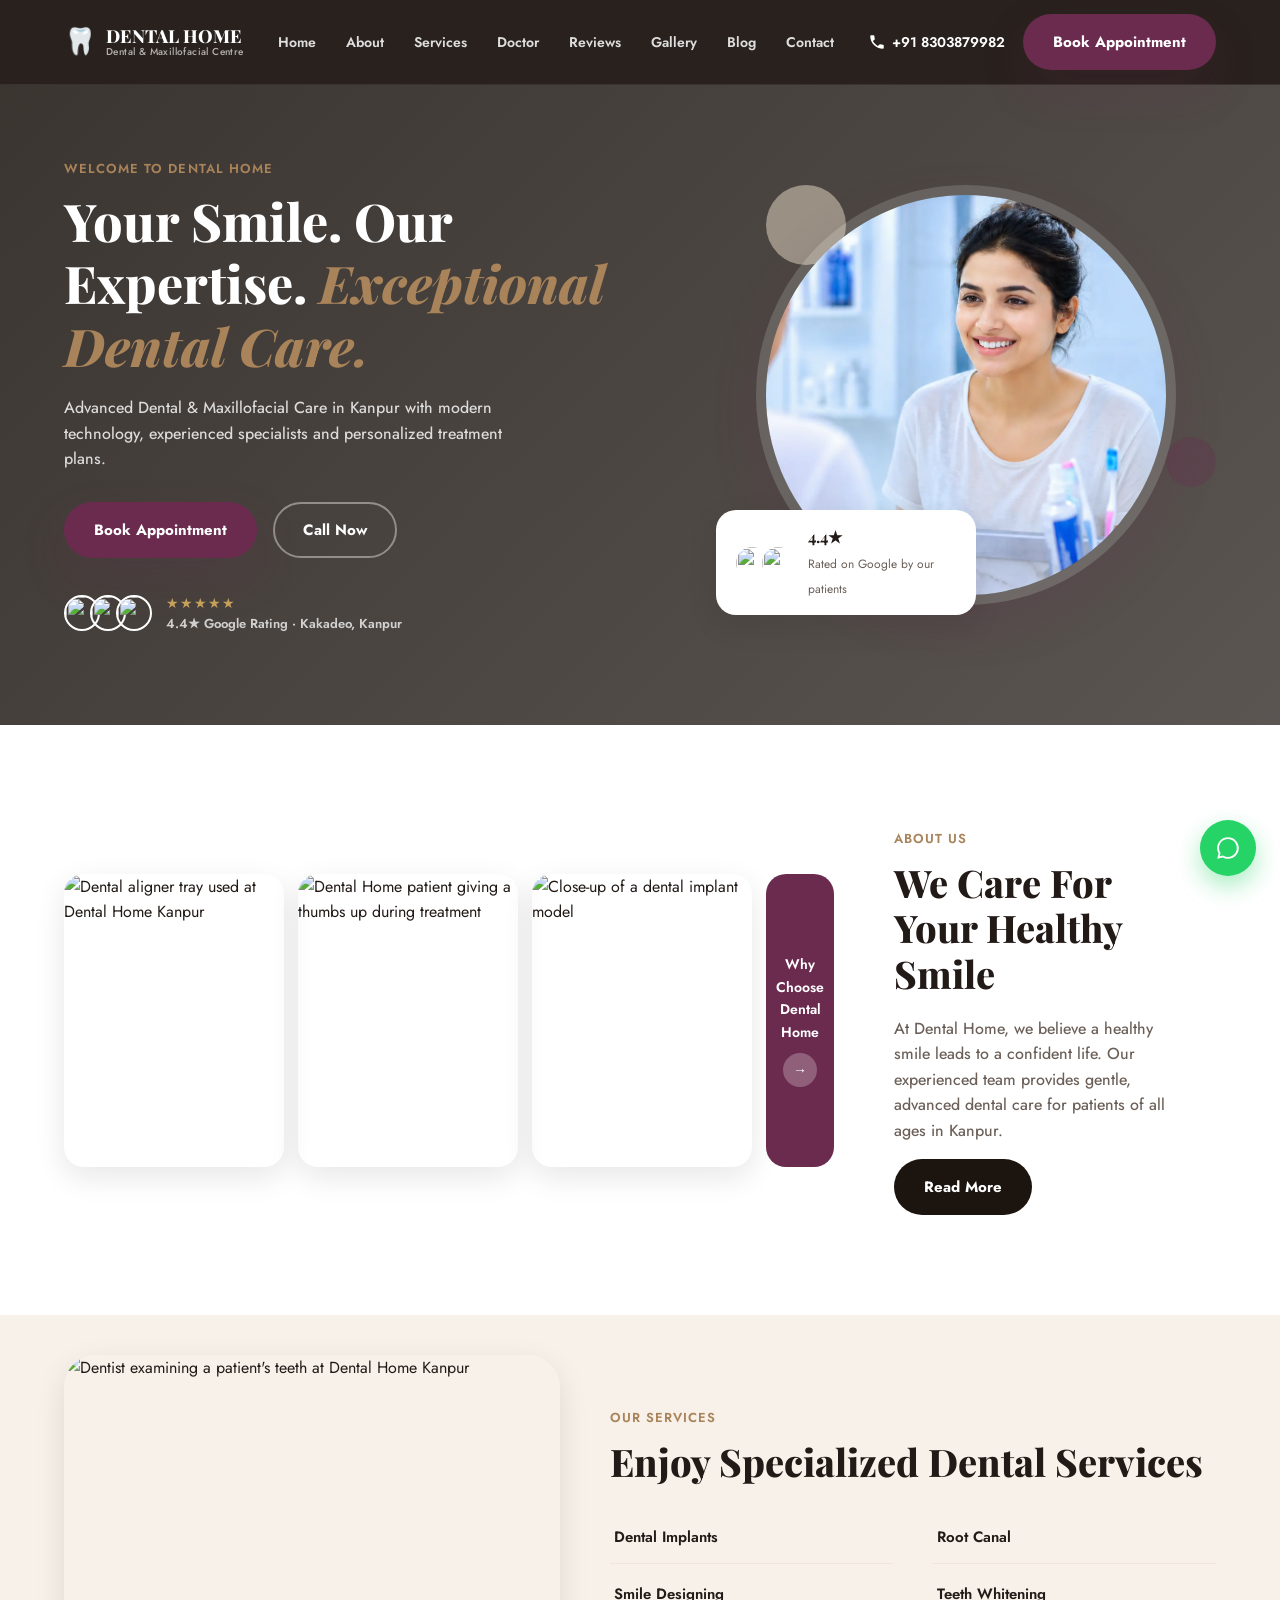
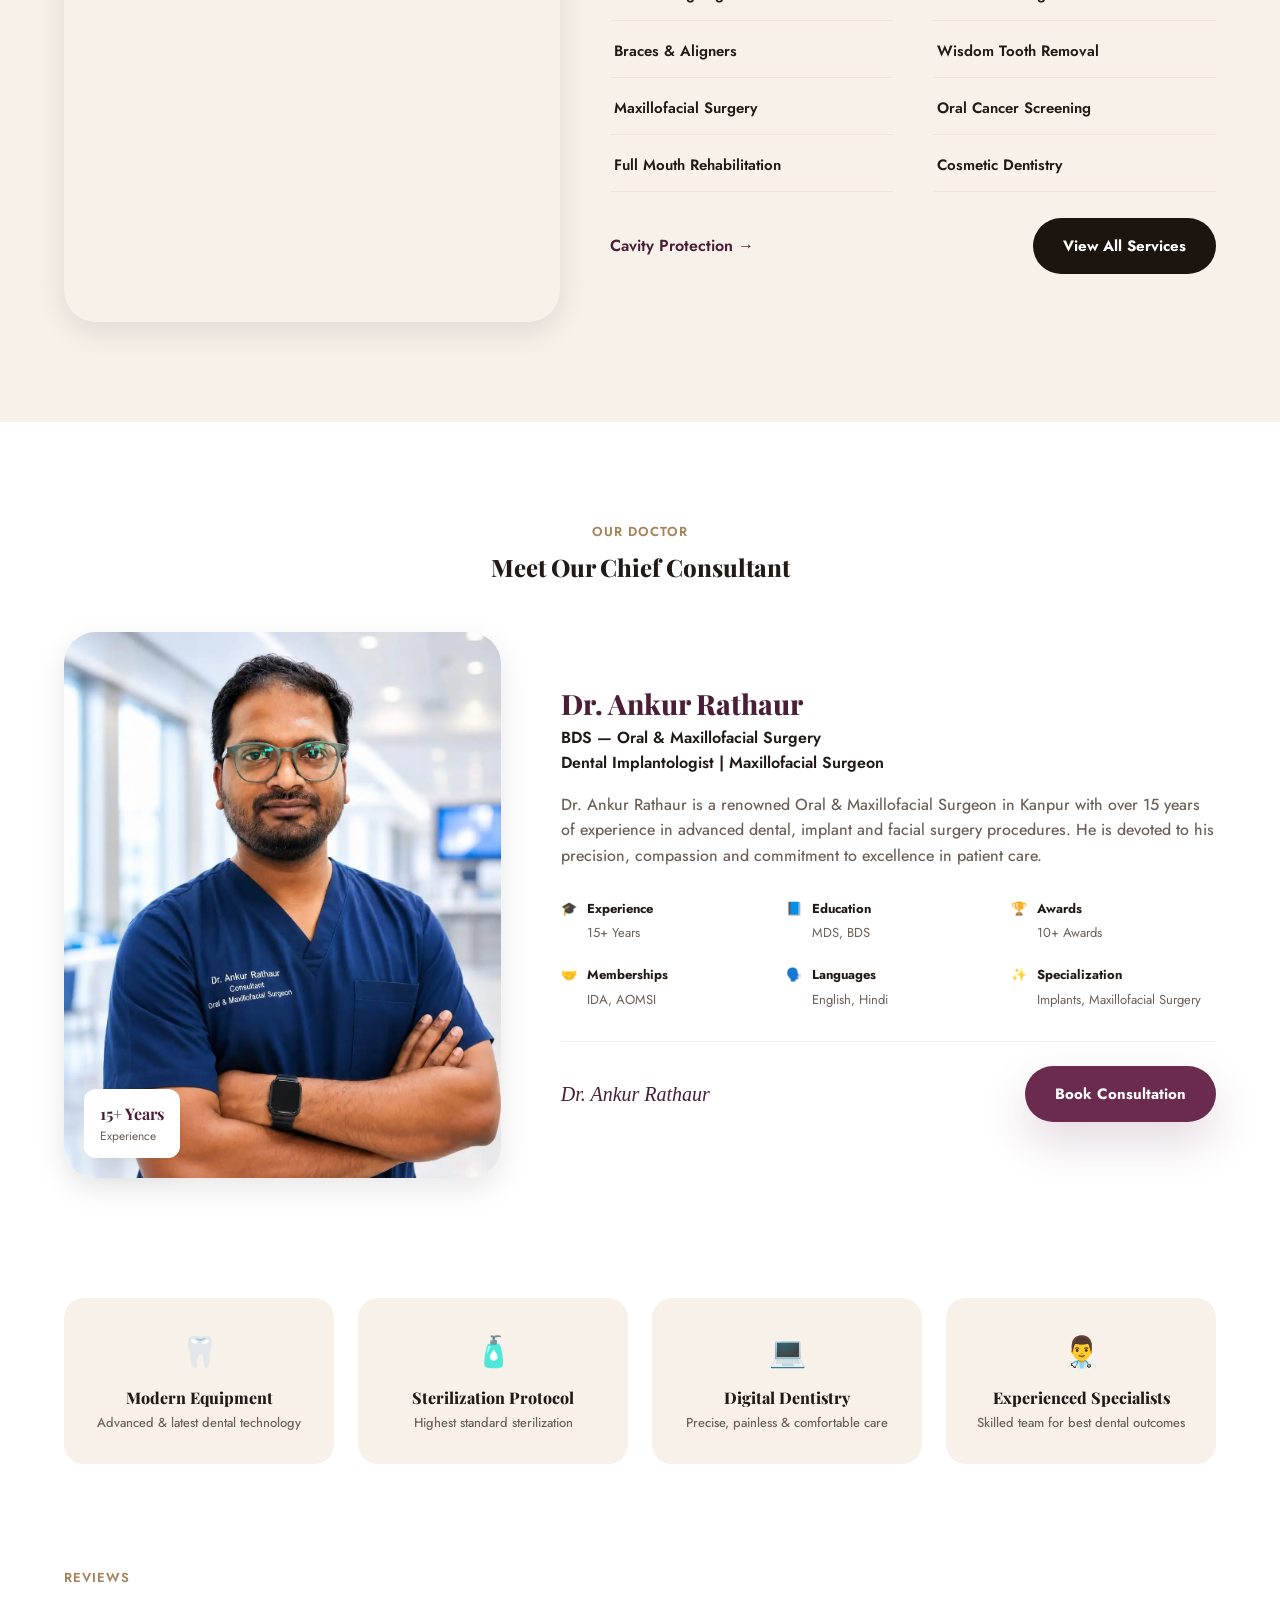
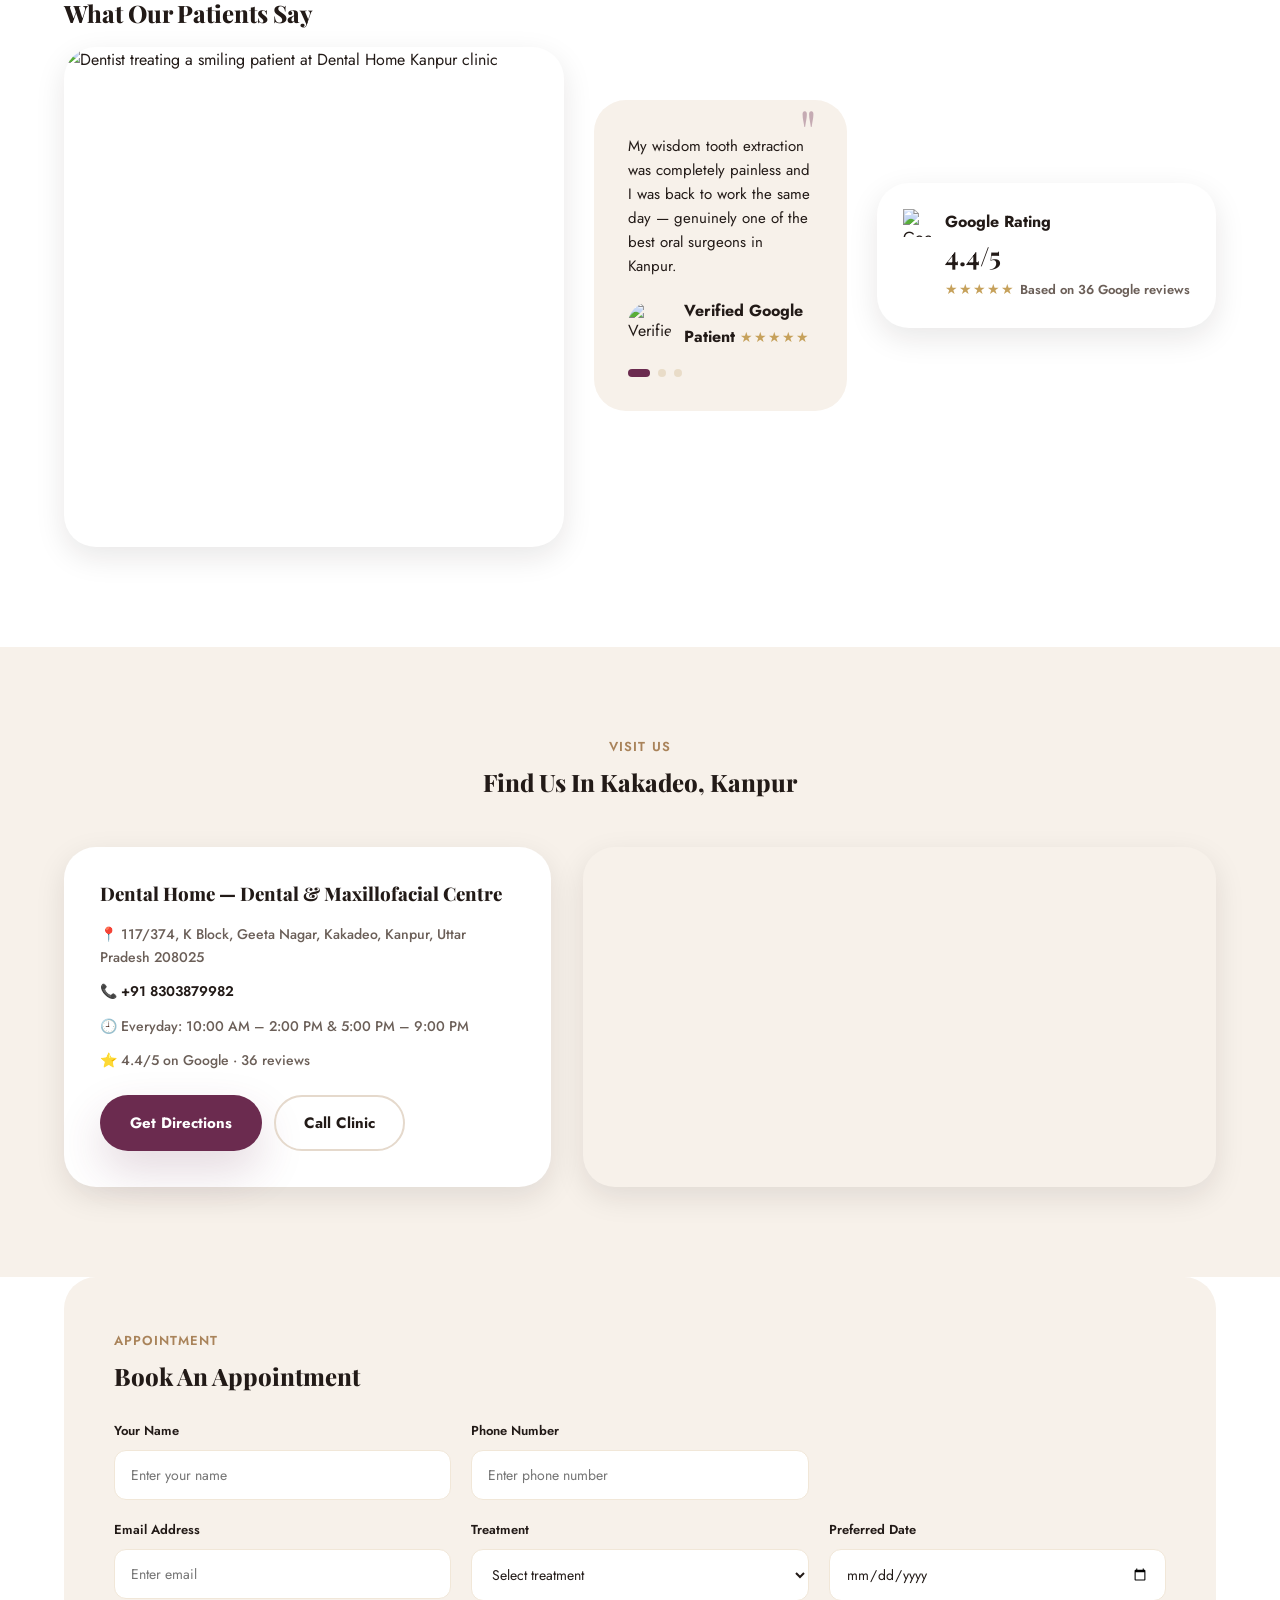
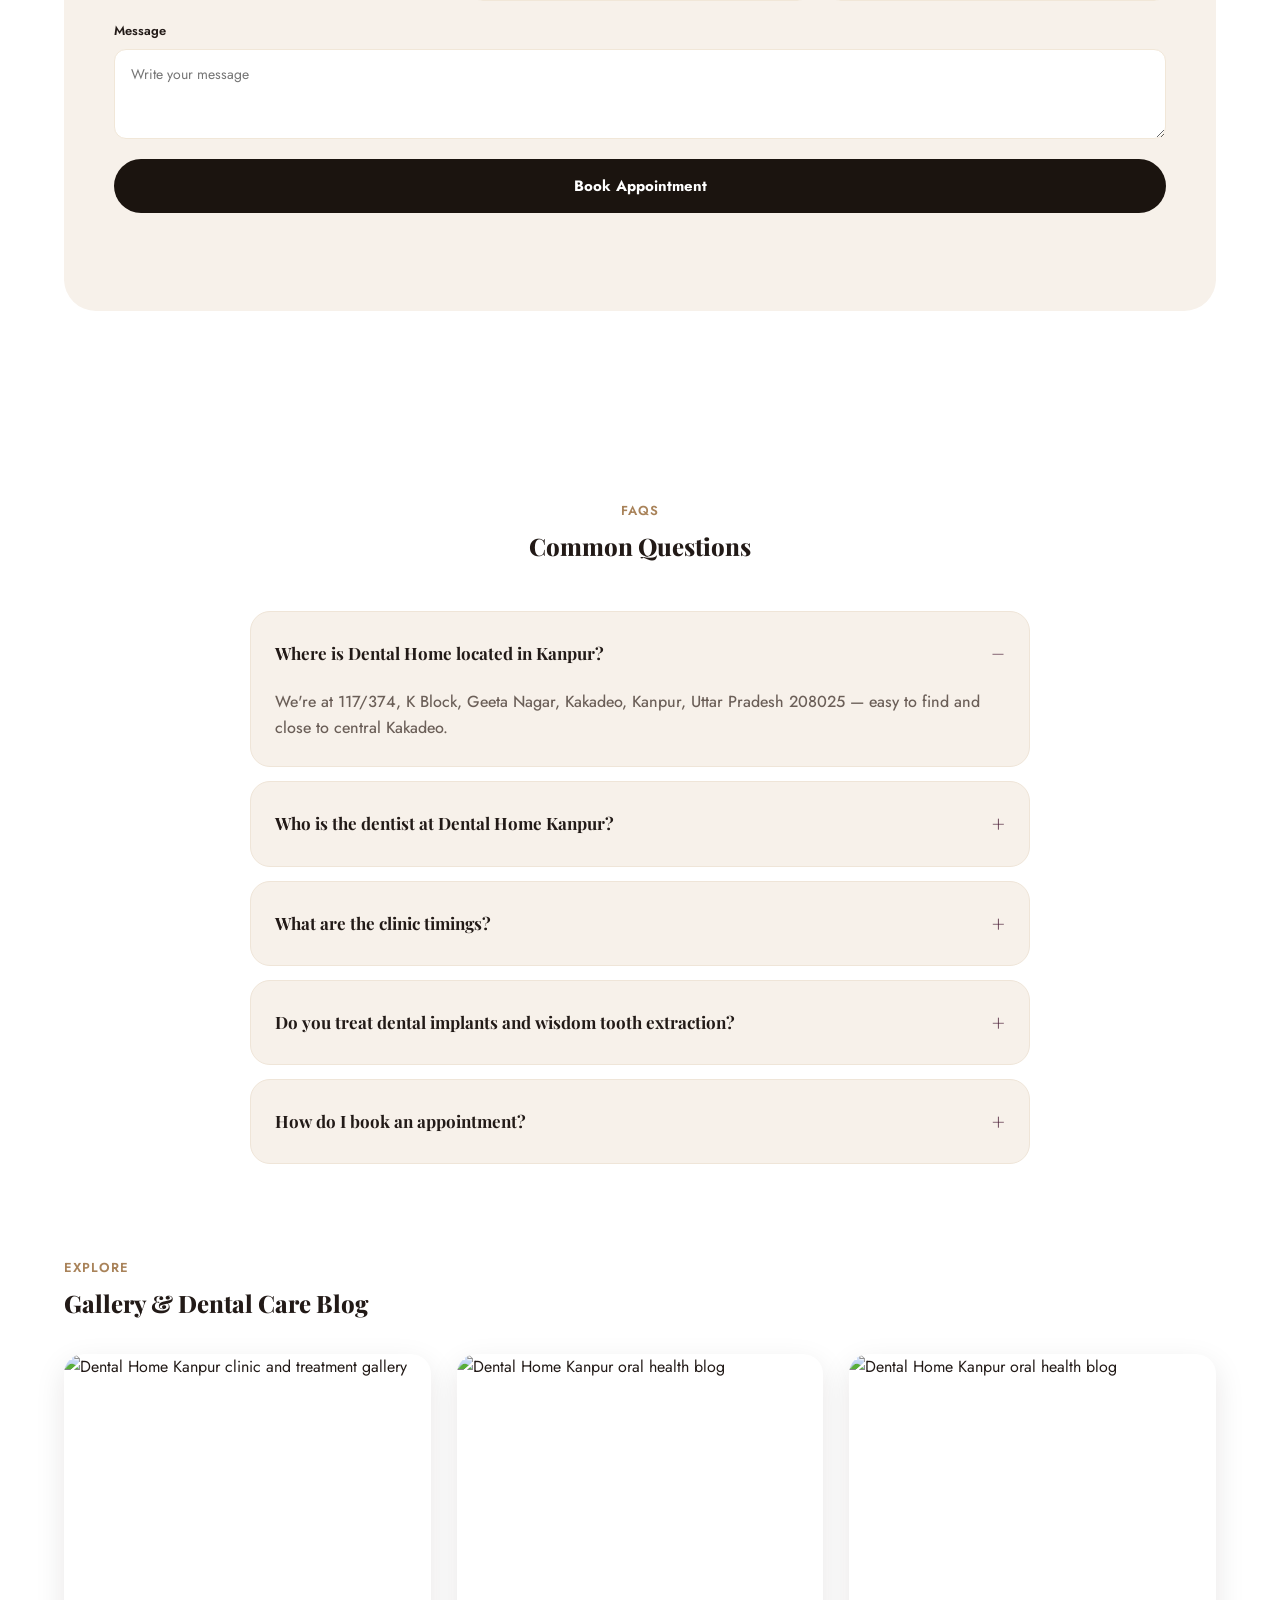
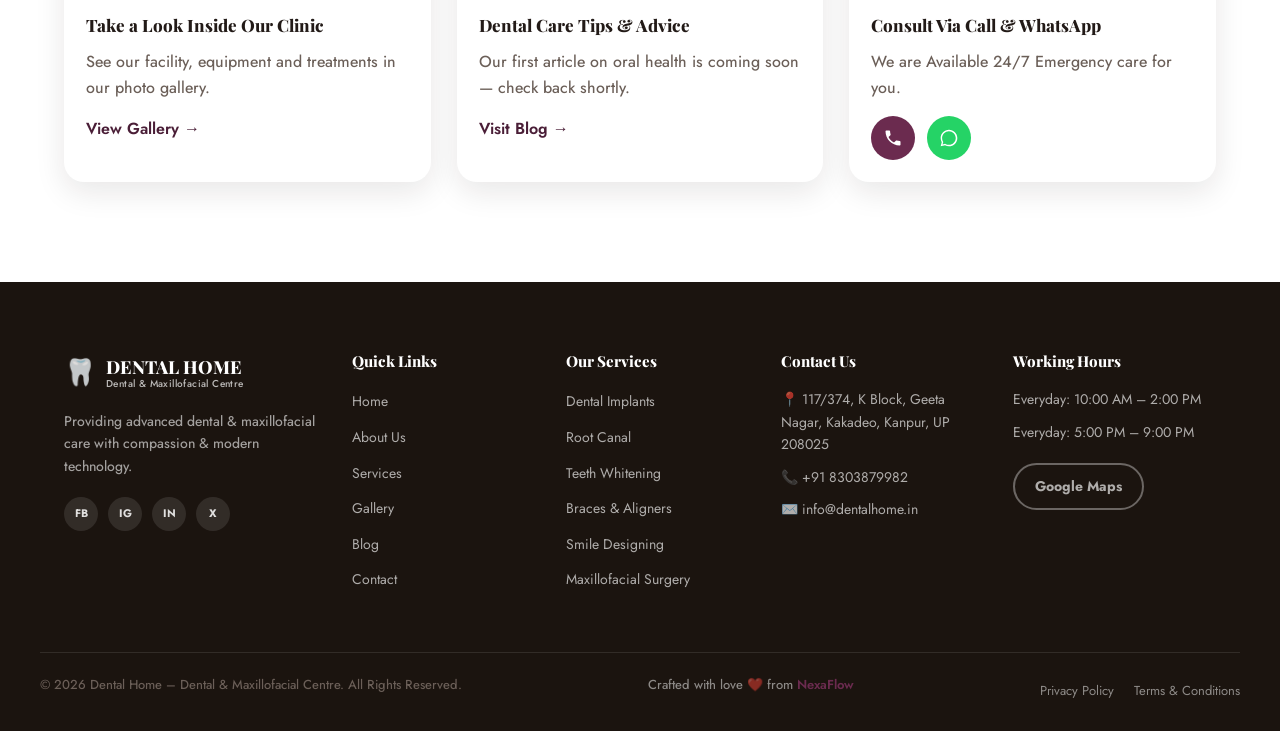
==== commit 128c062e: "Update index.html" ====
--- a/index.html
+++ b/index.html
@@ -216,7 +216,7 @@
 
       <div class="hero-visual" data-animate="fade-up" data-delay="150">
         <div class="hero-circle">
-          <img src="https://images.unsplash.com/photo-1541216970279-affbfdd55aa8?w=900&q=80&auto=format&fit=crop" alt="Happy patient smiling after dental treatment at Dental Home Kanpur" width="640" height="640" loading="eager" fetchpriority="high">
+          <img src="happy-women.webp" alt="Happy patient smiling after dental treatment at Dental Home Kanpur" width="640" height="640" loading="eager" fetchpriority="high">
         </div>
         <span class="floating-shape shape-1" aria-hidden="true"></span>
         <span class="floating-shape shape-2" aria-hidden="true"></span>
@@ -294,7 +294,7 @@
 
       <div class="doctor-grid">
         <div class="doctor-media" data-animate="fade-up">
-          <img src="https://images.unsplash.com/photo-1622253692010-333f2da6031d?w=700&q=80&auto=format&fit=crop" alt="Dr. Ankur Rathaur, Oral and Maxillofacial Surgeon at Dental Home Kanpur" width="480" height="560" loading="lazy">
+          <img src="ankur-image.webp" alt="Dr. Ankur Rathaur, Oral and Maxillofacial Surgeon at Dental Home Kanpur" width="480" height="560" loading="lazy">
           <span class="badge-experience">
             <strong>15+ Years</strong>
             <span>Experience</span>
@@ -626,4 +626,4 @@
 
 <script src="script.js" defer></script>
 </body>
-</html>+</html>
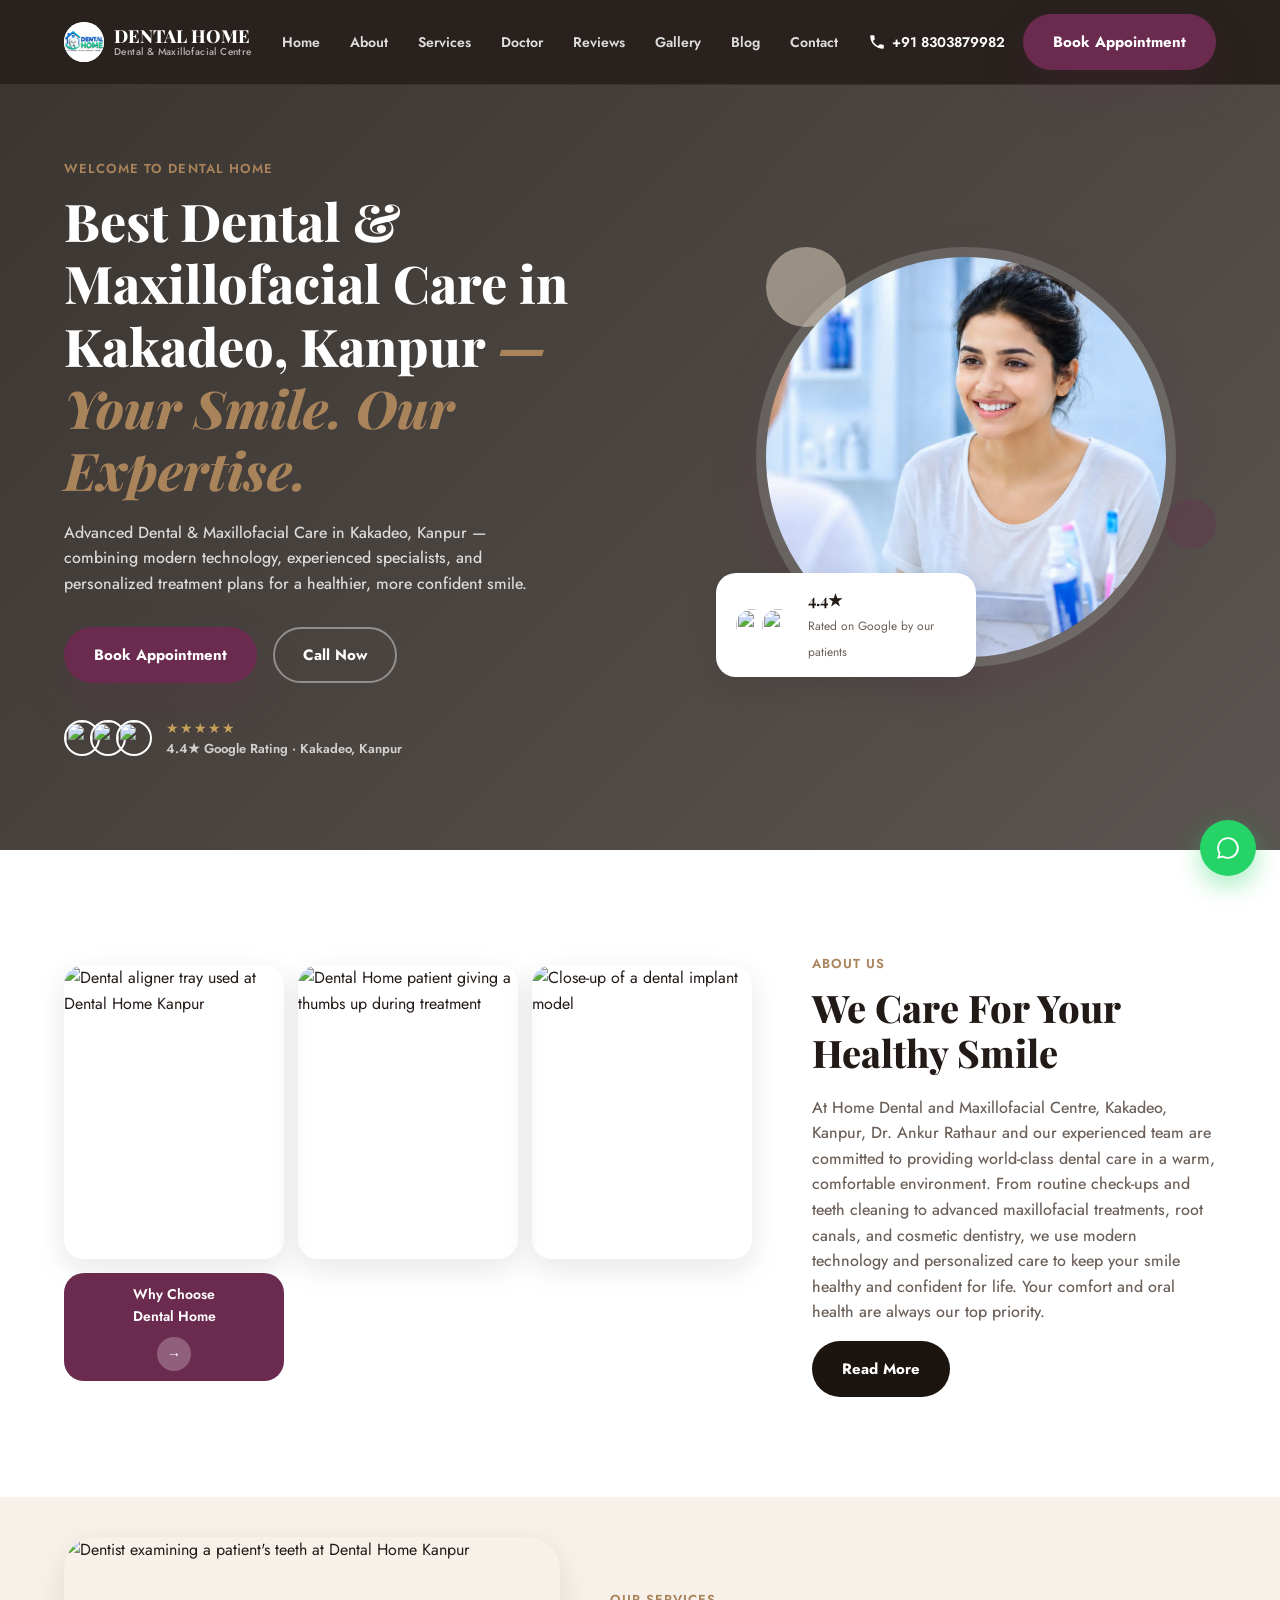
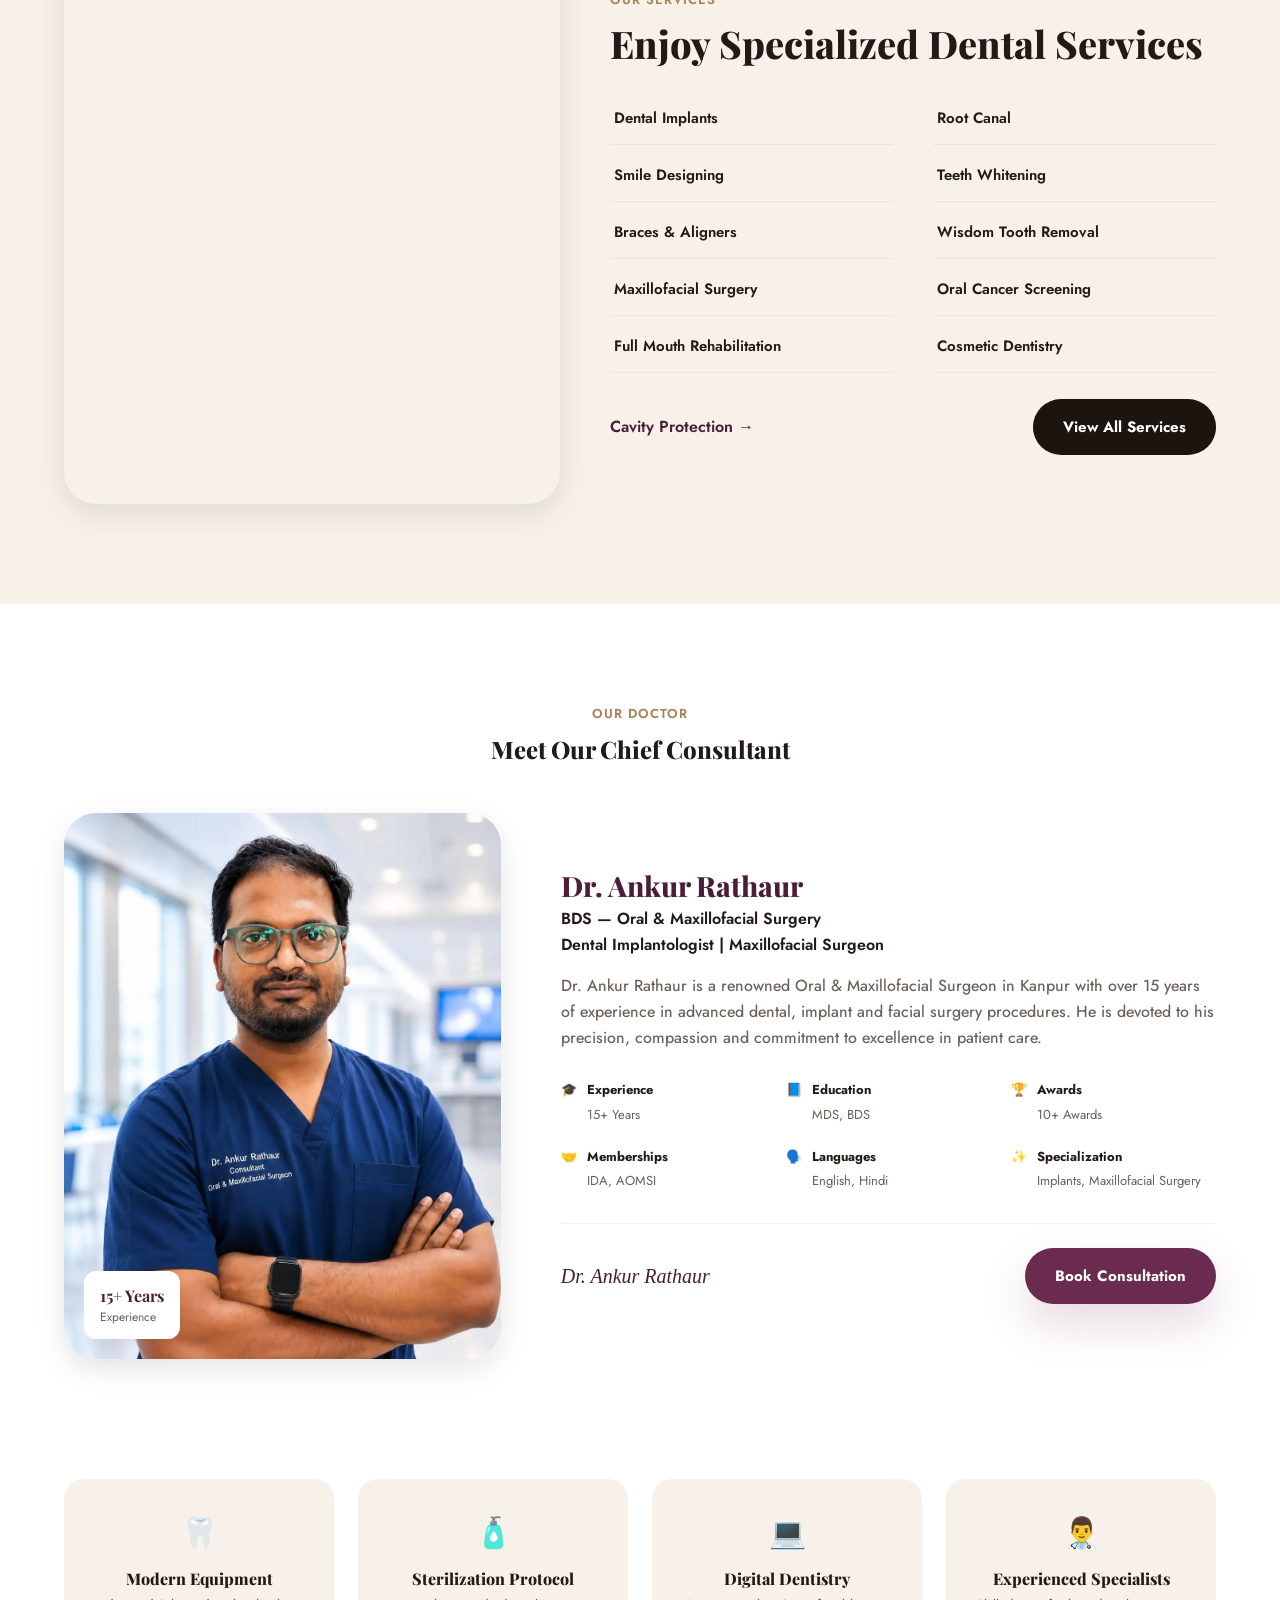
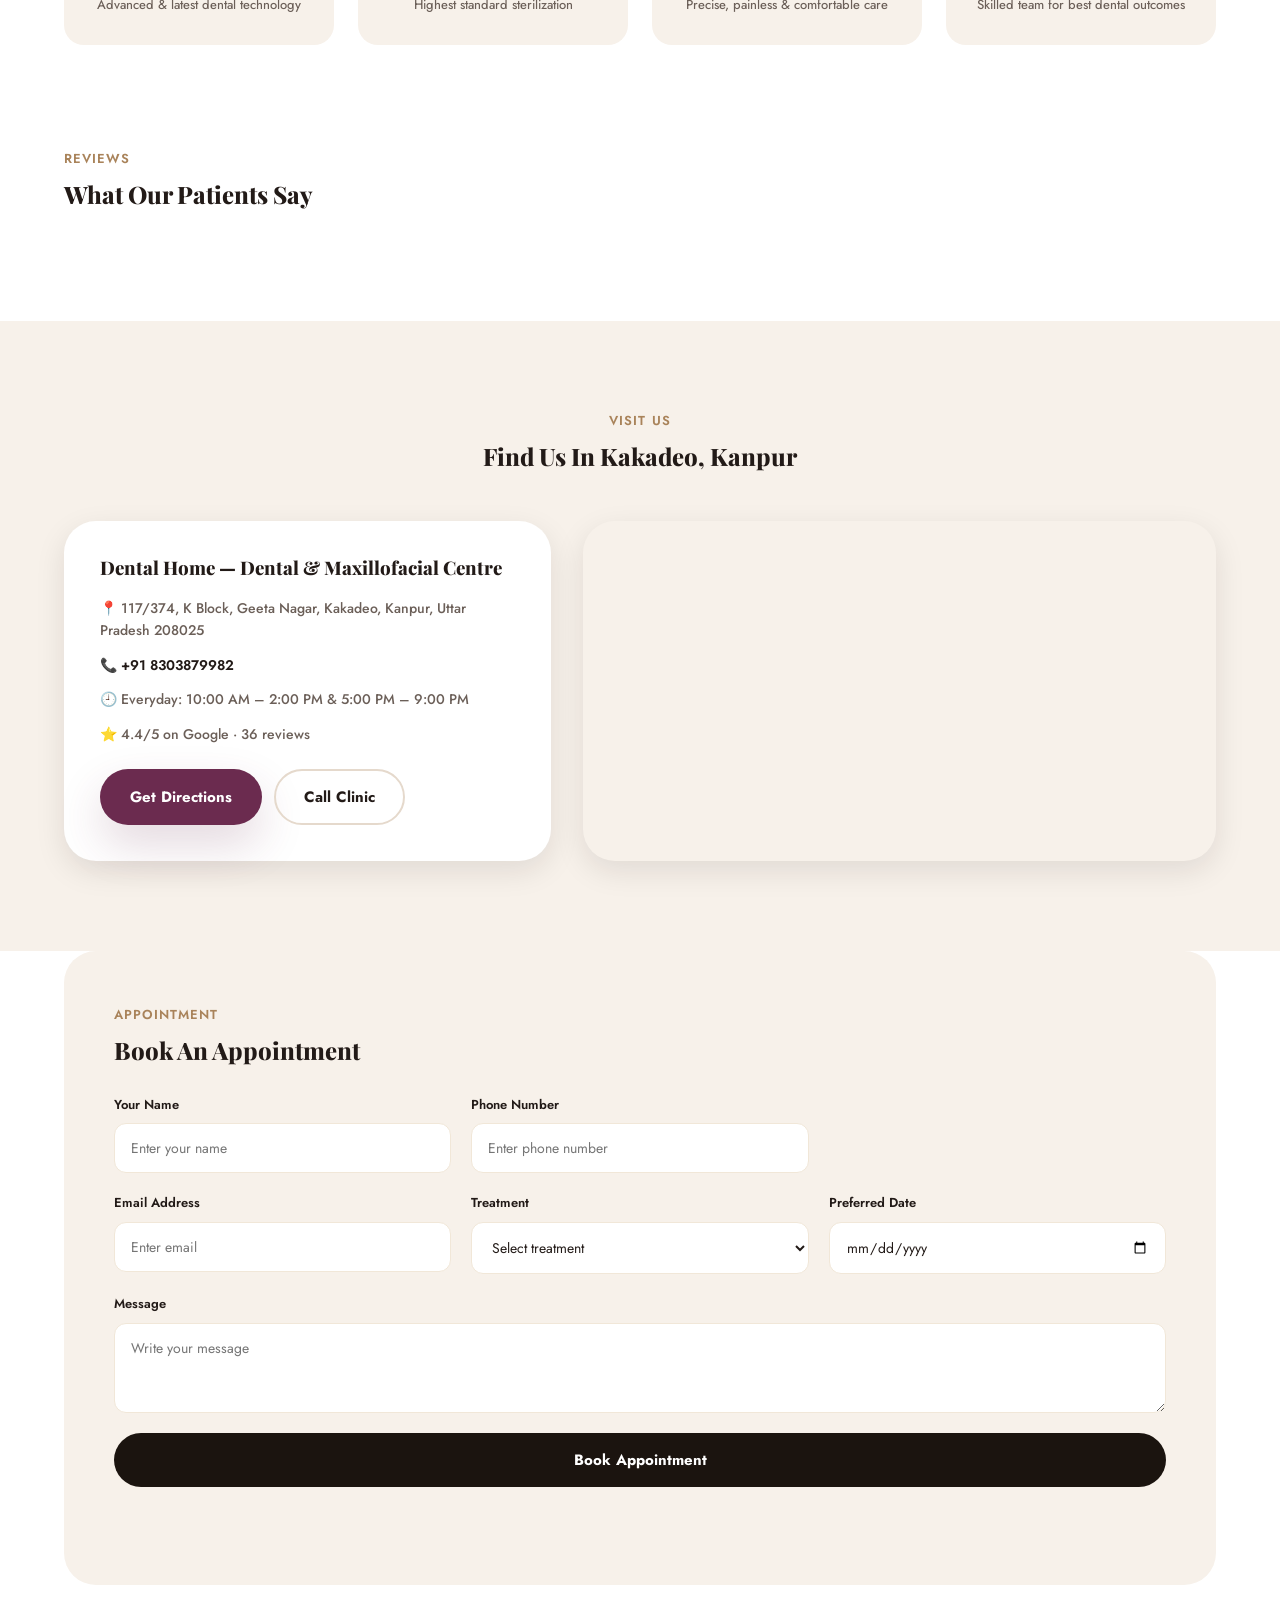
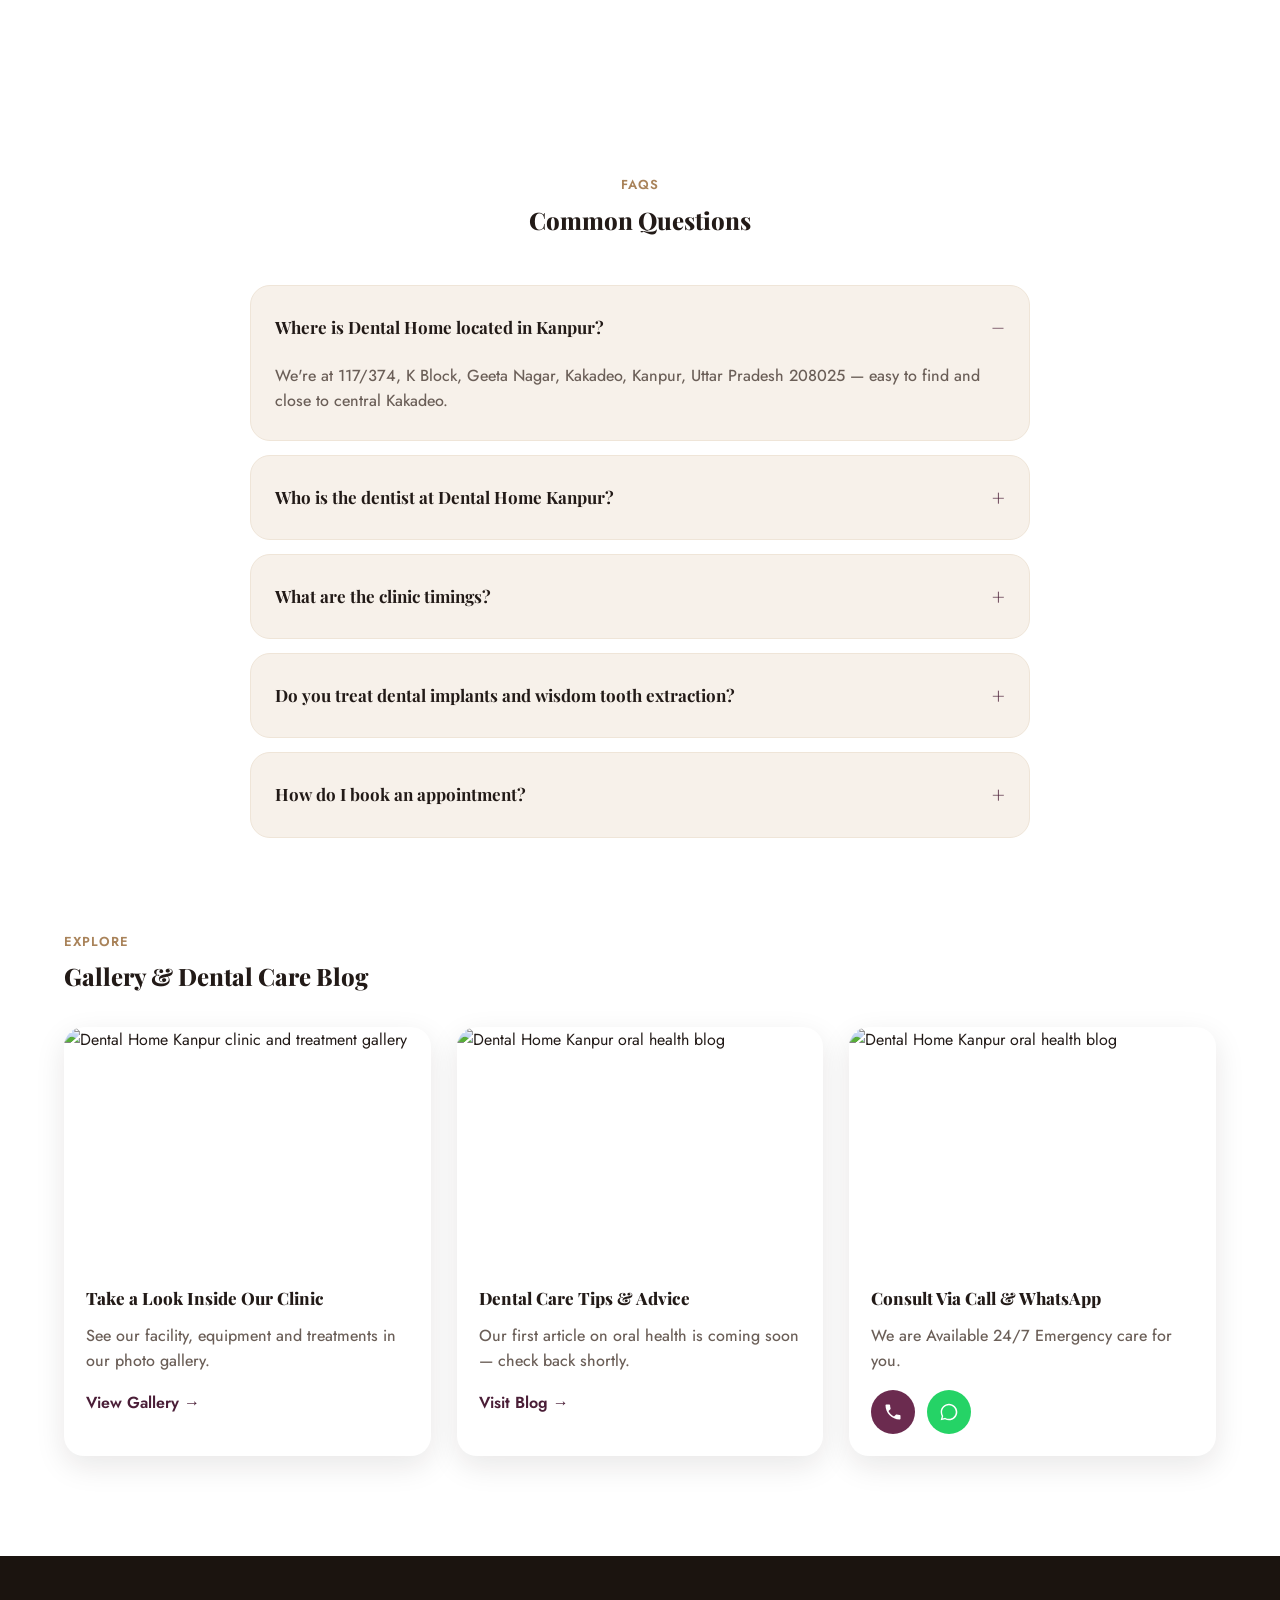
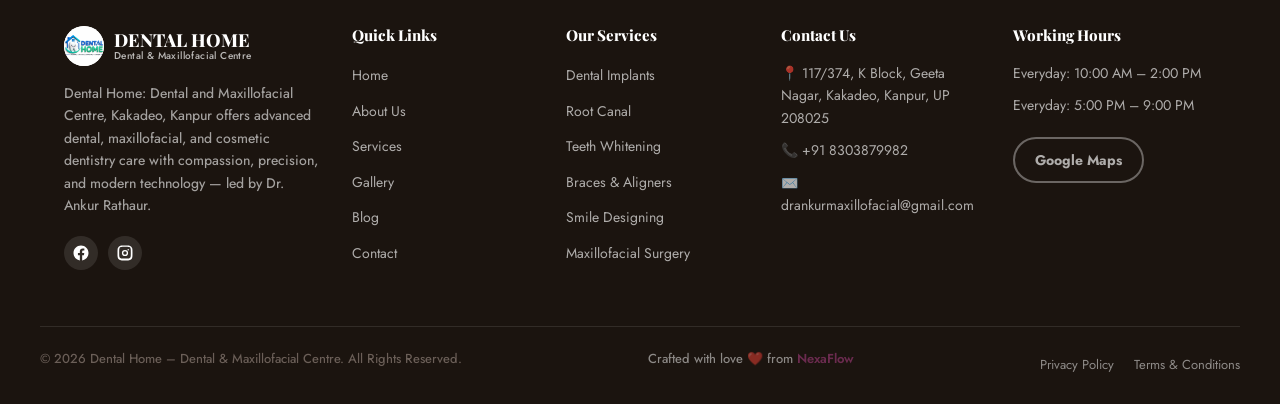
==== commit 48882035: "Add files via upload" ====
--- a/index.html
+++ b/index.html
@@ -8,14 +8,14 @@
 <meta name="keywords" content="dentist in Kanpur, dental implants Kanpur, maxillofacial surgeon Kanpur, root canal Kanpur, best dental clinic Kakadeo, Dr Ankur Rathaur dentist, smile designing Kanpur, braces Kanpur">
 <meta name="robots" content="index, follow, max-image-preview:large">
 <meta name="author" content="Dental Home - Dental & Maxillofacial Centre">
-<link rel="canonical" href="https://www.dentalhome.in/">
+<link rel="canonical" href="https://www.dentalclinickanpur.com/">
 
 <!-- Open Graph -->
 <meta property="og:type" content="business.business">
 <meta property="og:title" content="Dental Home Kanpur | Dr. Ankur Rathaur, Maxillofacial Surgeon">
 <meta property="og:description" content="Advanced Dental & Maxillofacial Care in Kakadeo, Kanpur with modern technology, and personalized treatment plans from Dr. Ankur Rathaur.">
-<meta property="og:url" content="https://www.dentalhome.in/">
-<meta property="og:image" content="https://www.dentalhome.in/assets/og-image.jpg">
+<meta property="og:url" content="https://www.dentalclinickanpur.com/">
+<meta property="og:image" content="https://www.dentalclinickanpur.com/assets/og-image.jpg">
 <meta property="og:locale" content="en_IN">
 <meta property="og:site_name" content="Dental Home">
 
@@ -23,7 +23,7 @@
 <meta name="twitter:card" content="summary_large_image">
 <meta name="twitter:title" content="Dental Home Kanpur | Dr. Ankur Rathaur, Maxillofacial Surgeon">
 <meta name="twitter:description" content="Advanced Dental & Maxillofacial Care in Kakadeo, Kanpur with modern technology, and personalized treatment plans from Dr. Ankur Rathaur.">
-<meta name="twitter:image" content="https://www.dentalhome.in/assets/og-image.jpg">
+<meta name="twitter:image" content="https://www.dentalclinickanpur.com/assets/og-image.jpg">
 
 <!-- Geo -->
 <meta name="geo.region" content="IN-UP">
@@ -42,7 +42,7 @@
 <link rel="preload" as="style" href="styles.css">
 <link rel="stylesheet" href="styles.css">
 
-<link rel="icon" href="data:image/svg+xml,<svg xmlns=%22http://www.w3.org/2000/svg%22 viewBox=%220 0 100 100%22><text y=%22.9em%22 font-size=%2290%22>🦷</text></svg>">
+<link rel="icon" type="image/webp" href="logo.webp">
 
 <!-- Structured Data: Dentist / LocalBusiness -->
 <script type="application/ld+json">
@@ -51,10 +51,10 @@
   "@graph": [
     {
       "@type": "Dentist",
-      "@id": "https://www.dentalhome.in/#business",
+      "@id": "https://www.dentalclinickanpur.com/#business",
       "name": "Dental Home - Dental & Maxillofacial Centre",
-      "image": "https://www.dentalhome.in/assets/og-image.jpg",
-      "url": "https://www.dentalhome.in/",
+      "image": "https://www.dentalclinickanpur.com/assets/og-image.jpg",
+      "url": "https://www.dentalclinickanpur.com/",
       "telephone": "+91-8303879982",
       "priceRange": "₹₹",
       "address": {
@@ -91,26 +91,26 @@
         "reviewCount": "36"
       },
       "medicalSpecialty": ["Dentistry", "OralSurgery"],
-      "founder": { "@id": "https://www.dentalhome.in/#doctor" },
+      "founder": { "@id": "https://www.dentalclinickanpur.com/#doctor" },
       "sameAs": [
-        "https://www.facebook.com/dentalhome",
-        "https://www.instagram.com/dentalhome",
-        "https://maps.app.goo.gl/cbUGMkcaMZjbqooq9"
+        "https://www.facebook.com/share/19G8egHkCy/",
+        "https://www.instagram.com/dentalhomedentalclinic?igsh=bnBxMGw4M2kzOHNy",
+        "https://maps.app.goo.gl/xU1F2W5UHdvQbU8r8"
       ]
     },
     {
       "@type": "Physician",
-      "@id": "https://www.dentalhome.in/#doctor",
+      "@id": "https://www.dentalclinickanpur.com/#doctor",
       "name": "Dr. Ankur Rathaur",
       "jobTitle": "Oral & Maxillofacial Surgeon",
-      "worksFor": { "@id": "https://www.dentalhome.in/#business" },
+      "worksFor": { "@id": "https://www.dentalclinickanpur.com/#business" },
       "medicalSpecialty": "Oral and Maxillofacial Surgery",
       "alumniOf": "Maulana Azad Medical College (MAMC)"
     },
     {
       "@type": "BreadcrumbList",
       "itemListElement": [
-        { "@type": "ListItem", "position": 1, "name": "Home", "item": "https://www.dentalhome.in/" }
+        { "@type": "ListItem", "position": 1, "name": "Home", "item": "https://www.dentalclinickanpur.com/" }
       ]
     },
     {
@@ -155,7 +155,7 @@
 <header class="site-header" id="siteHeader">
   <div class="container header-inner">
     <a href="#home" class="logo" aria-label="Dental Home homepage">
-      <span class="logo-icon" aria-hidden="true">🦷</span>
+      <img src="logo.webp" alt="Dental Home logo" class="logo-icon">
       <span class="logo-text">
         DENTAL HOME
         <small>Dental &amp; Maxillofacial Centre</small>
@@ -166,7 +166,7 @@
       <ul>
         <li><a href="#home">Home</a></li>
         <li><a href="#about">About</a></li>
-        <li><a href="#services">Services</a></li>
+        <li><a href="service.html">Services</a></li>
         <li><a href="#doctor">Doctor</a></li>
         <li><a href="#reviews">Reviews</a></li>
         <li><a href="gallery.html">Gallery</a></li>
@@ -195,8 +195,8 @@
     <div class="container hero-grid">
       <div class="hero-content" data-animate="fade-up">
         <p class="eyebrow">Welcome to Dental Home</p>
-        <h1>Your Smile. Our Expertise. <span class="text-accent">Exceptional Dental Care.</span></h1>
-        <p class="hero-sub">Advanced Dental &amp; Maxillofacial Care in Kanpur with modern technology, experienced specialists and personalized treatment plans.</p>
+        <h1>Best Dental &amp; Maxillofacial Care in Kakadeo, Kanpur <span class="text-accent">— Your Smile. Our Expertise.</span></h1>
+        <p class="hero-sub">Advanced Dental &amp; Maxillofacial Care in Kakadeo, Kanpur — combining modern technology, experienced specialists, and personalized treatment plans for a healthier, more confident smile.</p>
         <div class="hero-cta">
           <a href="#appointment" class="btn btn-primary">Book Appointment</a>
           <a href="tel:+918303879982" class="btn btn-outline">Call Now</a>
@@ -242,7 +242,7 @@
           <img src="https://images.unsplash.com/photo-1588776814546-1ffcf47267a5?w=500&q=80&auto=format&fit=crop" alt="Dental aligner tray used at Dental Home Kanpur" width="220" height="280" loading="lazy">
           <img src="https://images.unsplash.com/photo-1606811841689-23dfddce3e95?w=500&q=80&auto=format&fit=crop" alt="Dental Home patient giving a thumbs up during treatment" width="220" height="280" loading="lazy">
           <img src="https://images.unsplash.com/photo-1609840114035-3c981b782dfe?w=500&q=80&auto=format&fit=crop" alt="Close-up of a dental implant model" width="220" height="280" loading="lazy">
-          <a href="#services" class="media-cta">
+          <a href="service.html" class="media-cta">
             <span>Why Choose<br>Dental Home</span>
             <span class="play-dot" aria-hidden="true">→</span>
           </a>
@@ -251,7 +251,7 @@
       <div class="about-content" data-animate="fade-up" data-delay="150">
         <p class="eyebrow">About Us</p>
         <h2>We Care For Your Healthy Smile</h2>
-        <p>At Dental Home, we believe a healthy smile leads to a confident life. Our experienced team provides gentle, advanced dental care for patients of all ages in Kanpur.</p>
+        <p>At Home Dental and Maxillofacial Centre, Kakadeo, Kanpur, Dr. Ankur Rathaur and our experienced team are committed to providing world-class dental care in a warm, comfortable environment. From routine check-ups and teeth cleaning to advanced maxillofacial treatments, root canals, and cosmetic dentistry, we use modern technology and personalized care to keep your smile healthy and confident for life. Your comfort and oral health are always our top priority.</p>
         <a href="service.html" class="btn btn-dark">Read More</a>
       </div>
     </div>
@@ -356,38 +356,11 @@
       <div class="gallery-media" data-animate="fade-up">
         <p class="eyebrow">Reviews</p>
         <h2>What Our Patients Say</h2>
-        <img src="https://images.unsplash.com/photo-1588776814546-1ffcf47267a5?w=700&q=80&auto=format&fit=crop" alt="Dentist treating a smiling patient at Dental Home Kanpur clinic" width="500" height="500" loading="lazy">
-      </div>
-
-      <div class="testimonial-card" data-animate="fade-up" data-delay="150">
-        <span class="quote-mark" aria-hidden="true">"</span>
-        <blockquote>
-          My wisdom tooth extraction was completely painless and I was back to work the same day &mdash; genuinely one of the best oral surgeons in Kanpur.
-        </blockquote>
-        <div class="testimonial-author">
-          <img src="https://i.pravatar.cc/60?img=33" alt="Verified Google patient review for Dental Home Kanpur" width="44" height="44" loading="lazy">
-          <div>
-            <strong>Verified Google Patient</strong>
-            <span class="stars" aria-label="5 out of 5 stars">★★★★★</span>
-          </div>
-        </div>
-        <div class="testimonial-dots" role="tablist" aria-label="Testimonial navigation">
-          <button class="dot active" role="tab" aria-selected="true" aria-label="Testimonial 1"></button>
-          <button class="dot" role="tab" aria-selected="false" aria-label="Testimonial 2"></button>
-          <button class="dot" role="tab" aria-selected="false" aria-label="Testimonial 3"></button>
-        </div>
-      </div>
-
-      <div class="google-rating-card" data-animate="fade-up" data-delay="300">
-        <img src="https://upload.wikimedia.org/wikipedia/commons/5/53/Google_%22G%22_Logo.svg" alt="Google" width="28" height="28" loading="lazy">
-        <div>
-          <strong>Google Rating</strong>
-          <div class="rating-value">4.4/5</div>
-          <span class="stars" aria-label="4.4 out of 5 stars">★★★★★</span>
-          <span class="rating-text">Based on 36 Google reviews</span>
-        </div>
-      </div>
-    </div>
+      </div>
+    </div>
+    <!-- Elfsight Google Reviews | Untitled Google Reviews -->
+<script src="https://elfsightcdn.com/platform.js" async></script>
+<div class="elfsight-app-b43c6d25-c9b8-4cf1-9601-703b6bffeeb2" data-elfsight-app-lazy></div>
   </section>
 
   <!-- ===== LOCATION / MAP ===== -->
@@ -555,15 +528,17 @@
   <div class="container footer-grid">
     <div class="footer-brand">
       <a href="#home" class="logo logo-light">
-        <span class="logo-icon" aria-hidden="true">🦷</span>
+        <img src="logo.webp" alt="Dental Home logo" class="logo-icon">
         <span class="logo-text">DENTAL HOME<small>Dental &amp; Maxillofacial Centre</small></span>
       </a>
-      <p>Providing advanced dental &amp; maxillofacial care with compassion &amp; modern technology.</p>
+      <p>Dental Home: Dental and Maxillofacial Centre, Kakadeo, Kanpur offers advanced dental, maxillofacial, and cosmetic dentistry care with compassion, precision, and modern technology — led by Dr. Ankur Rathaur.</p>
       <div class="social-icons">
-        <a href="#" aria-label="Facebook">FB</a>
-        <a href="#" aria-label="Instagram">IG</a>
-        <a href="#" aria-label="LinkedIn">IN</a>
-        <a href="#" aria-label="Twitter">X</a>
+<a href="https://www.facebook.com/share/19G8egHkCy/" aria-label="Facebook" target="_blank" rel="noopener">
+  <svg width="18" height="18" viewBox="0 0 24 24" fill="currentColor" aria-hidden="true"><path d="M22 12.06C22 6.5 17.52 2 12 2S2 6.5 2 12.06c0 5 3.66 9.15 8.44 9.94v-7.03H7.9v-2.91h2.54V9.85c0-2.5 1.49-3.89 3.77-3.89 1.09 0 2.24.2 2.24.2v2.46h-1.26c-1.24 0-1.63.77-1.63 1.56v1.88h2.78l-.44 2.91h-2.34V22c4.78-.79 8.44-4.94 8.44-9.94z"/></svg>
+</a>
+<a href="https://www.instagram.com/dentalhomedentalclinic?igsh=bnBxMGw4M2kzOHNy" aria-label="Instagram" target="_blank" rel="noopener">
+  <svg width="18" height="18" viewBox="0 0 24 24" fill="currentColor" aria-hidden="true"><path d="M12 2c2.7 0 3.06.01 4.12.06 1.06.05 1.79.22 2.43.47.66.26 1.21.6 1.76 1.15.55.55.9 1.1 1.15 1.76.25.64.42 1.37.47 2.43.05 1.06.06 1.42.06 4.13s-.01 3.07-.06 4.13c-.05 1.06-.22 1.79-.47 2.43-.26.66-.6 1.21-1.15 1.76-.55.55-1.1.9-1.76 1.15-.64.25-1.37.42-2.43.47-1.06.05-1.42.06-4.12.06s-3.07-.01-4.13-.06c-1.06-.05-1.79-.22-2.43-.47-.66-.26-1.21-.6-1.76-1.15-.55-.55-.9-1.1-1.15-1.76-.25-.64-.42-1.37-.47-2.43C2.01 15.07 2 14.71 2 12s.01-3.07.06-4.13c.05-1.06.22-1.79.47-2.43.26-.66.6-1.21 1.15-1.76.55-.55 1.1-.9 1.76-1.15.64-.25 1.37-.42 2.43-.47C8.93 2.01 9.3 2 12 2zm0 1.8c-2.67 0-2.99.01-4.04.06-.87.04-1.34.18-1.65.3-.42.16-.71.36-1.02.67-.31.31-.51.6-.67 1.02-.12.31-.26.78-.3 1.65-.05 1.05-.06 1.37-.06 4.04s.01 2.99.06 4.04c.04.87.18 1.34.3 1.65.16.42.36.71.67 1.02.31.31.6.51 1.02.67.31.12.78.26 1.65.3 1.05.05 1.37.06 4.04.06s2.99-.01 4.04-.06c.87-.04 1.34-.18 1.65-.3.42-.16.71-.36 1.02-.67.31-.31.51-.6.67-1.02.12-.31.26-.78.3-1.65.05-1.05.06-1.37.06-4.04s-.01-2.99-.06-4.04c-.04-.87-.18-1.34-.3-1.65-.16-.42-.36-.71-.67-1.02-.31-.31-.6-.51-1.02-.67-.31-.12-.78-.26-1.65-.3-1.05-.05-1.37-.06-4.04-.06zm0 4.05a4.15 4.15 0 110 8.3 4.15 4.15 0 010-8.3zm0 1.8a2.35 2.35 0 100 4.7 2.35 2.35 0 000-4.7zm5.28-1.99a.97.97 0 11-1.94 0 .97.97 0 011.94 0z"/></svg>
+</a>
       </div>
     </div>
 
@@ -572,7 +547,7 @@
       <ul>
         <li><a href="#home">Home</a></li>
         <li><a href="#about">About Us</a></li>
-        <li><a href="#services">Services</a></li>
+        <li><a href="service.html">Services</a></li>
         <li><a href="gallery.html">Gallery</a></li>
         <li><a href="blog.html">Blog</a></li>
         <li><a href="#location">Contact</a></li>
@@ -596,7 +571,7 @@
       <ul class="contact-list">
         <li>📍 117/374, K Block, Geeta Nagar, Kakadeo, Kanpur, UP 208025</li>
         <li>📞 <a href="tel:+918303879982">+91 8303879982</a></li>
-        <li>✉️ <a href="mailto:info@dentalhome.in">info@dentalhome.in</a></li>
+        <li>✉️ <a href="mailto:drankurmaxillofacial@gmail.com ">drankurmaxillofacial@gmail.com </a></li>
       </ul>
     </div>
 
@@ -626,4 +601,4 @@
 
 <script src="script.js" defer></script>
 </body>
-</html>
+</html>
--- a/styles.css
+++ b/styles.css
@@ -123,7 +123,7 @@
   gap: 20px;
 }
 .logo { display: flex; align-items: center; gap: 10px; }
-.logo-icon { font-size: 26px; }
+.logo-icon { width: 40px; height: 40px; object-fit: contain; display: inline-block; border-radius: 50%; background: #fff; }
 .logo-text {
   font-family: var(--font-head);
   font-weight: 700;
@@ -204,8 +204,8 @@
    ABOUT
    ========================================================= */
 .about { padding: 100px 0; }
-.about-grid { display: grid; grid-template-columns: 1.1fr .9fr; gap: 60px; align-items: center; }
-.media-grid { display: grid; grid-template-columns: repeat(4, 1fr); gap: 14px; }
+.about-grid { display: grid; grid-template-columns: 1fr 1fr; gap: 60px; align-items: center; }
+.media-grid { display: grid; grid-template-columns: repeat(3, 0.8fr); gap: 14px; }
 .media-grid img { border-radius: var(--radius-md); aspect-ratio: 3/4; object-fit: cover; box-shadow: var(--shadow-card); }
 .media-cta {
   background: var(--accent); border-radius: var(--radius-md); color: #fff;
@@ -343,10 +343,10 @@
 .social-icons { display: flex; gap: 10px; }
 .social-icons a {
   width: 34px; height: 34px; border-radius: 50%; background: rgba(255,255,255,.1);
-  display: flex; align-items: center; justify-content: center; font-size: 11px; font-weight: 700;
-  transition: background var(--transition);
-}
-.social-icons a:hover { background: var(--accent); }
+  display: flex; align-items: center; justify-content: center; color: #fff;
+  transition: background var(--transition), color var(--transition);
+}
+.social-icons a:hover { background: var(--accent); color: #fff; }
 .footer-col h4 { color: #fff; font-size: 15px; margin-bottom: 18px; }
 .footer-col ul li { margin-bottom: 10px; }
 .footer-col a { color: rgba(255,255,255,.65); font-size: 14px; transition: color var(--transition); }
--- a/styles.css
+++ b/styles.css
@@ -123,7 +123,7 @@
   gap: 20px;
 }
 .logo { display: flex; align-items: center; gap: 10px; }
-.logo-icon { font-size: 26px; }
+.logo-icon { width: 40px; height: 40px; object-fit: contain; display: inline-block; border-radius: 50%; background: #fff; }
 .logo-text {
   font-family: var(--font-head);
   font-weight: 700;
@@ -204,8 +204,8 @@
    ABOUT
    ========================================================= */
 .about { padding: 100px 0; }
-.about-grid { display: grid; grid-template-columns: 1.1fr .9fr; gap: 60px; align-items: center; }
-.media-grid { display: grid; grid-template-columns: repeat(4, 1fr); gap: 14px; }
+.about-grid { display: grid; grid-template-columns: 1fr 1fr; gap: 60px; align-items: center; }
+.media-grid { display: grid; grid-template-columns: repeat(3, 0.8fr); gap: 14px; }
 .media-grid img { border-radius: var(--radius-md); aspect-ratio: 3/4; object-fit: cover; box-shadow: var(--shadow-card); }
 .media-cta {
   background: var(--accent); border-radius: var(--radius-md); color: #fff;
@@ -343,10 +343,10 @@
 .social-icons { display: flex; gap: 10px; }
 .social-icons a {
   width: 34px; height: 34px; border-radius: 50%; background: rgba(255,255,255,.1);
-  display: flex; align-items: center; justify-content: center; font-size: 11px; font-weight: 700;
-  transition: background var(--transition);
-}
-.social-icons a:hover { background: var(--accent); }
+  display: flex; align-items: center; justify-content: center; color: #fff;
+  transition: background var(--transition), color var(--transition);
+}
+.social-icons a:hover { background: var(--accent); color: #fff; }
 .footer-col h4 { color: #fff; font-size: 15px; margin-bottom: 18px; }
 .footer-col ul li { margin-bottom: 10px; }
 .footer-col a { color: rgba(255,255,255,.65); font-size: 14px; transition: color var(--transition); }
